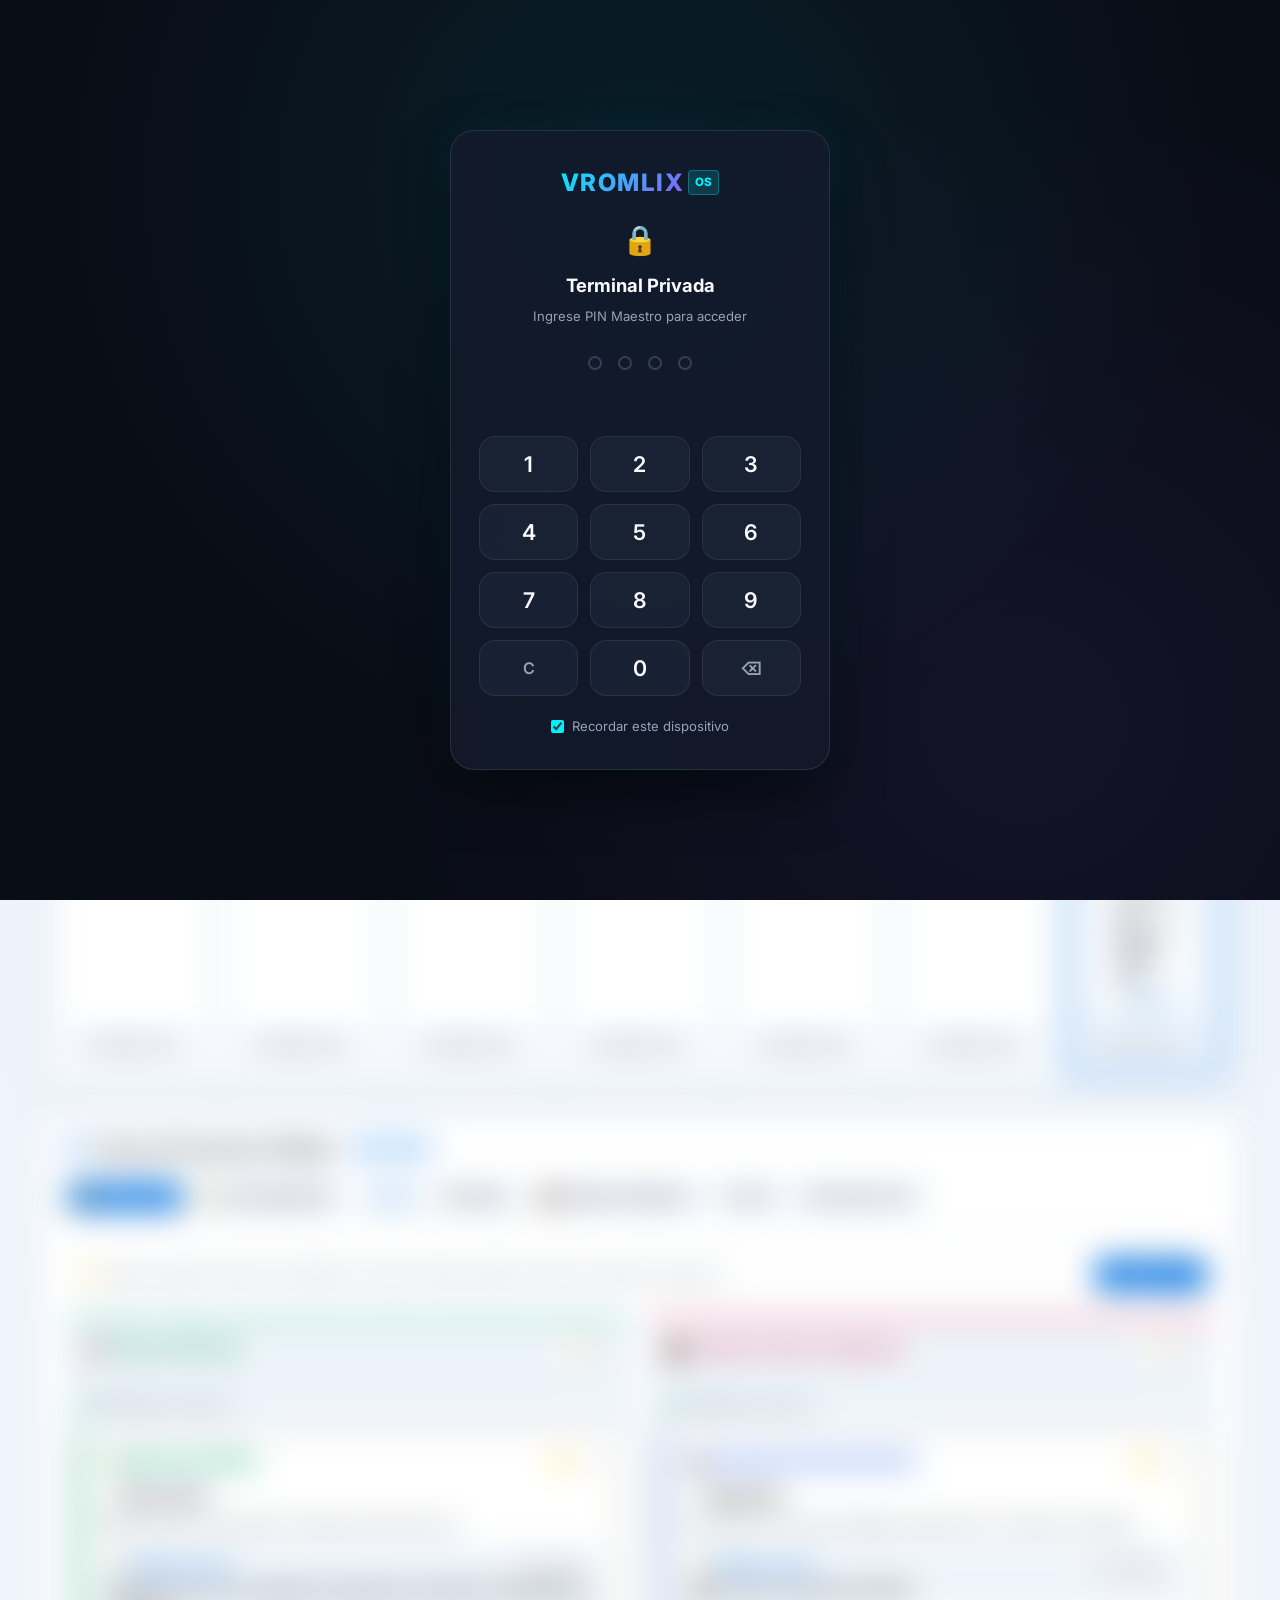
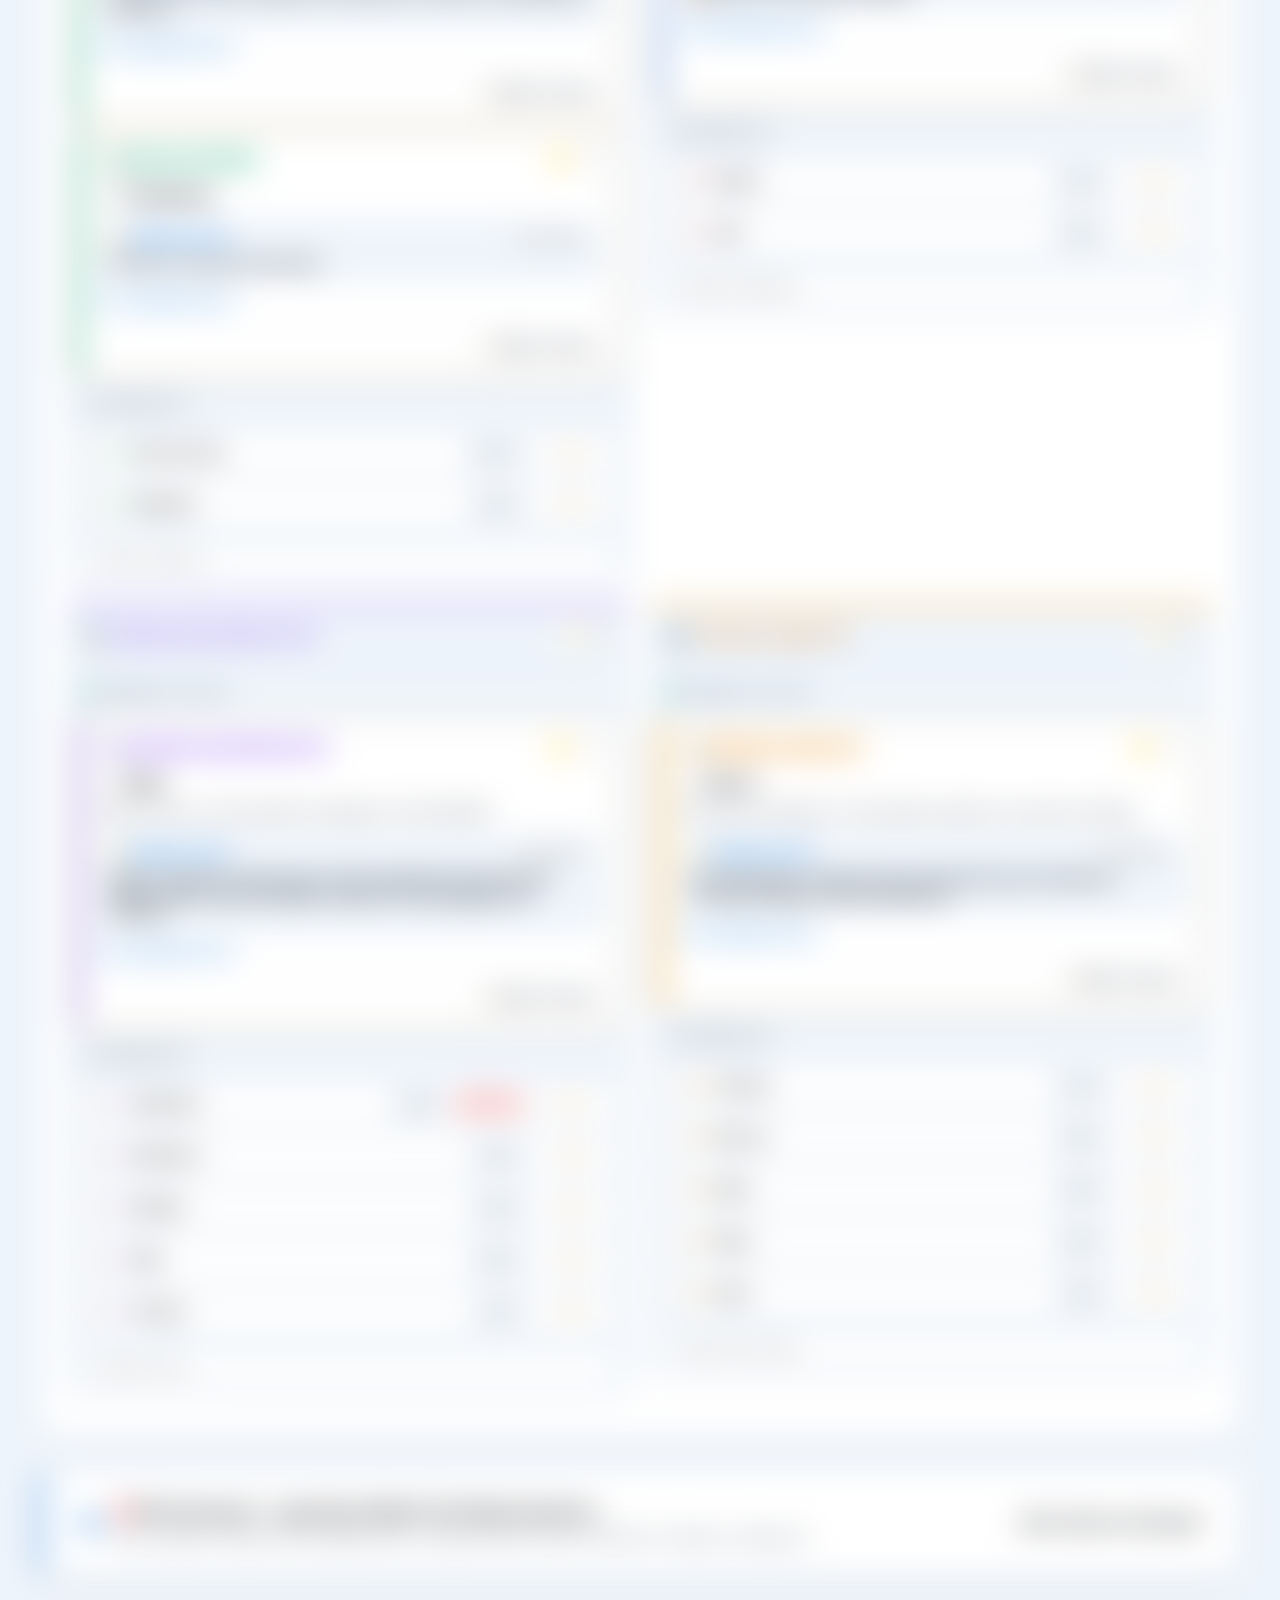
==== index.html @ eaca41d8 "Auto-sync PWA Update: 2026-11-17 21:21:07" ====
<!DOCTYPE html>
<html lang="es">
<head>
    <meta charset="UTF-8">
    <meta name="viewport" content="width=device-width, initial-scale=1.0">
    <meta name="theme-color" content="#00f0ff">
    <meta name="apple-mobile-web-app-capable" content="yes">
    <meta name="apple-mobile-web-app-status-bar-style" content="black-translucent">
    <title>VROMLIX | Dashboard Local</title>
    <link rel="manifest" href="manifest.json">
    <!-- Google Fonts -->
    <link rel="preconnect" href="https://fonts.googleapis.com">
    <link rel="preconnect" href="https://fonts.gstatic.com" crossorigin>
    <link href="https://fonts.googleapis.com/css2?family=Inter:wght@300;400;500;600;700&family=Outfit:wght@300;400;500;600;700&family=Roboto:wght@300;400;500;700&display=swap" rel="stylesheet">
    <link rel="stylesheet" href="style.css?v=20261117_2145">
</head>
<body>
    <div class="dashboard-container">
        <!-- HEADER -->
        <header class="dashboard-header">
            <div class="header-logo">
                <span class="logo-accent">VROMLIX</span>
                <span class="logo-sub">OS</span>
            </div>
            <div class="header-datetime">
                <!-- RELOJ BINARIO ALINEADO (6 bits por fila) -->
                <div class="binary-clock-wrapper" title="Reloj Binario (Hora Puebla / CDMX)">
                    <div class="binary-row" id="binary-hours">
                        <span class="row-label">H</span>
                        <div class="bit" data-col="1" data-val="32"></div>
                        <div class="bit" data-col="2" data-val="16"></div>
                        <div class="bit" data-col="3" data-val="8"></div>
                        <div class="bit" data-col="4" data-val="4"></div>
                        <div class="bit" data-col="5" data-val="2"></div>
                        <div class="bit" data-col="6" data-val="1"></div>
                    </div>
                    <div class="binary-row" id="binary-minutes">
                        <span class="row-label">M</span>
                        <div class="bit" data-col="1" data-val="32"></div>
                        <div class="bit" data-col="2" data-val="16"></div>
                        <div class="bit" data-col="3" data-val="8"></div>
                        <div class="bit" data-col="4" data-val="4"></div>
                        <div class="bit" data-col="5" data-val="2"></div>
                        <div class="bit" data-col="6" data-val="1"></div>
                    </div>
                    <div class="binary-row" id="binary-seconds">
                        <span class="row-label">S</span>
                        <div class="bit" data-col="1" data-val="32"></div>
                        <div class="bit" data-col="2" data-val="16"></div>
                        <div class="bit" data-col="3" data-val="8"></div>
                        <div class="bit" data-col="4" data-val="4"></div>
                        <div class="bit" data-col="5" data-val="2"></div>
                        <div class="bit" data-col="6" data-val="1"></div>
                    </div>
                </div>
                <div class="header-status-line">
                    <span id="current-date">Loading date...</span>
                    <span id="weather-badge" class="weather-badge" title="Puebla de Zaragoza (Col. Universidades)">
                        <span id="weather-temp">--°C</span>
                        <span id="weather-humidity">💧 --%</span>
                        <span id="weather-rain" class="rain-safe">☔ --%</span>
                    </span>
                    <span id="sync-status-indicator" class="sync-indicator" title="Estado de sincronización">🟢 Sync</span>
                    <a href="/vromlix-dashboard.apk" download="vromlix-dashboard.apk" id="apk-download-btn" class="apk-download-badge" title="Descargar APK para Android">📱 APK</a>
                    <button class="btn-lock-terminal" id="btn-lock-terminal" title="Bloquear Terminal" onclick="window.vromlixLockTerminal()">🔒</button>
                </div>
            </div>
        </header>

        <!-- MAIN NAVIGATION BAR (PÁGINAS / 4 MACRO-ÁREAS MAESTRAS) -->
        <nav class="main-nav-bar">
            <!-- ÁREA 1: ⚡ NÚCLEO -->
            <div class="nav-macro-cluster">
                <span class="nav-cluster-label">⚡ Núcleo</span>
                <div class="nav-cluster-buttons">
                    <button class="nav-tab-btn active" data-view="view-principal" title="Main - Pizarrón Semanal, Proyectos y Pitch">
                        <svg viewBox="0 0 24 24" fill="none" stroke="currentColor" stroke-width="2"><path d="M3 9l9-7 9 7v11a2 2 0 0 1-2 2H5a2 2 0 0 1-2-2z"/><polyline points="9 22 9 12 15 12 15 22"/></svg>
                        <span>Main</span>
                    </button>
                    <button class="nav-tab-btn" data-view="view-tiempo" title="Control de Tiempo, Pomodoro y Sueño">
                        <svg viewBox="0 0 24 24" fill="none" stroke="currentColor" stroke-width="2"><circle cx="12" cy="12" r="10"/><polyline points="12 6 12 12 16 14"/></svg>
                        <span>Tiempo</span>
                        <span id="tiempo-phase-dot" class="tiempo-dot-indicator"></span>
                    </button>
                    <button class="nav-tab-btn" data-view="view-comunicacion" title="WhatsApp Monitor, Llamadas Linux y Grabaciones del Celular">
                        <svg viewBox="0 0 24 24" fill="none" stroke="currentColor" stroke-width="2"><path d="M21 11.5a8.38 8.38 0 0 1-.9 3.8 8.5 8.5 0 0 1-7.6 4.7 8.38 8.38 0 0 1-3.8-.9L3 21l1.9-5.7a8.38 8.38 0 0 1-.9-3.8 8.5 8.5 0 0 1 4.7-7.6 8.38 8.38 0 0 1 3.8-.9h.5a8.48 8.48 0 0 1 8 8v.5z"/></svg>
                        <span>WhatsApp</span>
                    </button>
                </div>
            </div>

            <!-- ÁREA 2: 📚 FE & ESTUDIO -->
            <div class="nav-macro-cluster">
                <span class="nav-cluster-label">📚 Fe & Estudio</span>
                <div class="nav-cluster-buttons">
                    <button class="nav-tab-btn" data-view="view-iglesia" title="Clases, Oraciones, Libro de Mormón y Conferencia General">
                        <svg viewBox="0 0 24 24" fill="none" stroke="currentColor" stroke-width="2"><path d="M4 19.5A2.5 2.5 0 0 1 6.5 17H20M4 19.5A2.5 2.5 0 0 0 6.5 22H20M4 19.5v-15A2.5 2.5 0 0 1 6.5 2H20v20H6.5a2.5 2.5 0 0 1-2.5-2.5z"/></svg>
                        <span>Iglesia</span>
                    </button>
                    <button class="nav-tab-btn" data-view="view-traductor" title="Oratoria Hamlet, Traductor y Notas de Viernes">
                        <svg viewBox="0 0 24 24" fill="none" stroke="currentColor" stroke-width="2"><circle cx="12" cy="12" r="10"/><line x1="2" y1="12" x2="22" y2="12"/><path d="M12 2a15.3 15.3 0 0 1 4 10 15.3 15.3 0 0 1-4 10 15.3 15.3 0 0 1 4-10z"/></svg>
                        <span>Inglés</span>
                    </button>
                    <button class="nav-tab-btn" data-view="view-psicologia" title="Bitácora de Terapia y Psicología (BUAP / IMSS Bienestar)">
                        <svg viewBox="0 0 24 24" fill="none" stroke="currentColor" stroke-width="2"><path d="M12 2a7 7 0 0 1 7 7c0 2.38-1.19 4.47-3 5.74V17a2 2 0 0 1-2 2h-4a2 2 0 0 1-2-2v-2.26C6.19 13.47 5 11.38 5 9a7 7 0 0 1 7-7z"/><line x1="9" y1="22" x2="15" y2="22"/></svg>
                        <span>Psicología</span>
                    </button>
                </div>
            </div>

            <!-- ÁREA 3: 🎬 MEDIA -->
            <div class="nav-macro-cluster">
                <span class="nav-cluster-label">🎬 Media</span>
                <div class="nav-cluster-buttons">
                    <button class="nav-tab-btn" data-view="view-multimedia" title="Catálogo SQLite Películas y Series">
                        <svg viewBox="0 0 24 24" fill="none" stroke="currentColor" stroke-width="2"><rect x="2" y="2" width="20" height="20" rx="2.18" ry="2.18"/><line x1="7" y1="2" x2="7" y2="22"/><line x1="17" y1="2" x2="17" y2="22"/><line x1="2" y1="12" x2="22" y2="12"/><line x1="2" y1="7" x2="7" y2="7"/><line x1="2" y1="17" x2="7" y2="17"/><line x1="17" y1="17" x2="22" y2="17"/><line x1="17" y1="7" x2="22" y2="7"/></svg>
                        <span>Películas</span>
                    </button>
                    <button class="nav-tab-btn" data-view="view-youtube" title="Resúmenes Diarios de Canales">
                        <svg viewBox="0 0 24 24" fill="none" stroke="currentColor" stroke-width="2"><path d="M22.54 6.42a2.78 2.78 0 0 0-1.94-2C18.88 4 12 4 12 4s-6.88 0-8.6.46a2.78 2.78 0 0 0-1.94 2A29 29 0 0 0 1 11.75a29 29 0 0 0 .46 5.33A2.78 2.78 0 0 0 3.4 19c1.72.46 8.6.46 8.6.46s6.88 0 8.6-.46a2.78 2.78 0 0 0 1.94-2 29 29 0 0 0 .46-5.25 29 29 0 0 0-.46-5.33z"/><polygon points="9.75 15.02 15.5 11.75 9.75 8.48 9.75 15.02"/></svg>
                        <span>YouTube</span>
                        <span id="nav-yt-badge" class="nav-badge-pill" style="display: none;">0</span>
                    </button>
                </div>
            </div>

            <!-- ÁREA 4: 🛠️ SISTEMA & AGENTE -->
            <div class="nav-macro-cluster">
                <span class="nav-cluster-label">🛠️ Sistema & Ops</span>
                <div class="nav-cluster-buttons">
                    <button class="nav-tab-btn" data-view="view-herramientas" title="Buscador de Chats Antigravity y Prompts (Archivo)">
                        <svg viewBox="0 0 24 24" fill="none" stroke="currentColor" stroke-width="2"><path d="M14.7 6.3a1 1 0 0 0 0 1.4l1.6 1.6a1 1 0 0 0 1.4 0l3.77-3.77a6 6 0 0 1-7.94 7.94l-6.91 6.91a2.12 2.12 0 0 1-3-3l6.91-6.91a6 6 0 0 1 7.94-7.94l-3.76 3.76z"/></svg>
                        <span>Herramientas</span>
                    </button>
                    <button class="nav-tab-btn" data-view="view-agente-ops" title="Operaciones Autónomas y Watermarks">
                        <svg viewBox="0 0 24 24" fill="none" stroke="currentColor" stroke-width="2"><path d="M12 2a2 2 0 0 1 2 2v2a2 2 0 0 1-2 2 2 2 0 0 1-2-2V4a2 2 0 0 1 2-2zM4.93 10.93a2 2 0 0 1 2.83 0l1.41 1.41a2 2 0 0 1-2.83 2.83l-1.41-1.41a2 2 0 0 1 0-2.83zm14.14 0a2 2 0 0 1 0 2.83l-1.41 1.41a2 2 0 0 1-2.83-2.83l1.41-1.41a2 2 0 0 1 2.83 0zM12 14a4 4 0 1 0 0-8 4 4 0 0 0 0 8zm-8 6a8 8 0 0 1 16 0H4z"/></svg>
                        <span>Agente</span>
                        <span id="nav-agente-badge" class="nav-badge-pill" style="display: none; background: rgba(239, 68, 68, 0.18); color: #ef4444; border-color: rgba(239, 68, 68, 0.35);">0</span>
                    </button>
                </div>
            </div>
        </nav>

        <!-- MAIN LAYOUT VVIEWS -->
        <main class="dashboard-main-flow">
            
            <!-- VISTA 1: PRINCIPAL -->
            <div id="view-principal" class="dashboard-view active">
                <!-- BANNER DE ATENCIÓN REQUERIDA (SOLO VISIBLE ANTE FALLOS O ACCIONES PENDIENTES) -->
                <div id="dashboard-attention-banner" class="dashboard-attention-banner" style="display: none;">
                    <div class="attention-banner-content">
                        <span class="attention-banner-icon">⚠️</span>
                        <div class="attention-banner-text">
                            <strong id="attention-banner-title">Atención Requerida</strong>
                            <span id="attention-banner-desc">Hay elementos del sistema que requieren tu revisión.</span>
                        </div>
                    </div>
                    <div class="attention-banner-actions">
                        <button class="btn-attention-action btn-attention-review" onclick="window.vromlixGoToAgenteOps()">🔍 Revisar en Agente</button>
                        <button class="btn-attention-action btn-attention-dismiss" onclick="window.vromlixDismissAttentionBanner()" title="Ocultar aviso">✕</button>
                    </div>
                </div>

                <!-- PLANIFICADOR SEMANAL -->
                <section class="weekly-section-full">
                    <div class="section-card weekly-planner-card">
                        <div class="card-header weekly-header-row">
                            <div class="header-title-group">
                                <svg class="header-icon" viewBox="0 0 24 24" fill="none" stroke="currentColor" stroke-width="2"><rect x="3" y="4" width="18" height="18" rx="2" ry="2"/><line x1="16" y1="2" x2="16" y2="6"/><line x1="8" y1="2" x2="8" y2="6"/><line x1="3" y1="10" x2="21" y2="10"/></svg>
                                <h2>Pizarrón Semanal</h2>
                                <span class="weekly-progress-pill" id="weekly-tasks-progress-pill">0/0 (0%)</span>
                            </div>
                            <div class="weekly-mobile-toggle" id="weekly-mobile-toggle">
                                <button class="btn-xs-toggle active" id="btn-week-all" onclick="window.setWeeklyMobileView('all')">Semana</button>
                                <button class="btn-xs-toggle" id="btn-week-today" onclick="window.setWeeklyMobileView('today')">Hoy</button>
                            </div>
                        </div>
                        <div class="card-content weekly-grid">
                            <div class="weekly-column" data-day="lunes">
                                <div class="column-title">Lunes</div>
                                <div class="weekly-task-list"></div>
                                <input type="text" class="weekly-input" placeholder="+ añadir tarea">
                            </div>
                            <div class="weekly-column" data-day="martes">
                                <div class="column-title">Martes</div>
                                <div class="weekly-task-list"></div>
                                <input type="text" class="weekly-input" placeholder="+ añadir tarea">
                            </div>
                            <div class="weekly-column" data-day="miercoles">
                                <div class="column-title">Miércoles</div>
                                <div class="weekly-task-list"></div>
                                <input type="text" class="weekly-input" placeholder="+ añadir tarea">
                            </div>
                            <div class="weekly-column" data-day="jueves">
                                <div class="column-title">Jueves</div>
                                <div class="weekly-task-list"></div>
                                <input type="text" class="weekly-input" placeholder="+ añadir tarea">
                            </div>
                            <div class="weekly-column" data-day="viernes">
                                <div class="column-title">Viernes</div>
                                <div class="weekly-task-list"></div>
                                <input type="text" class="weekly-input" placeholder="+ añadir tarea">
                            </div>
                            <div class="weekly-column" data-day="sabado">
                                <div class="column-title">Sábado</div>
                                <div class="weekly-task-list"></div>
                                <input type="text" class="weekly-input" placeholder="+ añadir tarea">
                            </div>
                            <div class="weekly-column" data-day="domingo">
                                <div class="column-title">Domingo</div>
                                <div class="weekly-task-list"></div>
                                <input type="text" class="weekly-input" placeholder="+ añadir tarea">
                            </div>
                        </div>
                    </div>
                </section>

                <!-- PROYECTOS, METAS & PENDIENTES GENERALES -->
                <section class="antigravity-section-full">
                    <div class="section-card antigravity-planner-card">
                        <div class="card-header projects-header-row">
                            <div class="header-title-group">
                                <svg class="header-icon" viewBox="0 0 24 24" fill="none" stroke="currentColor" stroke-width="2"><path d="M12 2L2 7l10 5 10-5-10-5zM2 17l10 5 10-5M2 12l10 5 10-5"/></svg>
                                <div class="projects-title-box">
                                    <h2>Deck de Proyectos & Metas</h2>
                                    <span class="projects-count-pill" id="projects-total-counter">13 proyectos</span>
                                </div>
                            </div>
                            
                            <!-- SCOPE TABS & CATEGORY FILTERS -->
                            <div class="projects-toolbar">
                                <div class="projects-scope-group">
                                    <button class="proj-scope-btn active" id="btn-proj-scope-all" onclick="window.setProjectScope('all')">
                                        📂 Todos (<span id="count-proj-all">13</span>)
                                    </button>
                                    <button class="proj-scope-btn" id="btn-proj-scope-focus" onclick="window.setProjectScope('focus')">
                                        ⭐ Foco Semanal (<span id="count-proj-focus">3</span>)
                                    </button>
                                </div>

                                <div class="projects-category-group" id="projects-category-pills">
                                    <button class="proj-cat-pill active" data-cat="all" onclick="window.setProjectCategory('all')">Todos</button>
                                    <button class="proj-cat-pill cat-biz" data-cat="negocios" onclick="window.setProjectCategory('negocios')">🚀 Marcas</button>
                                    <button class="proj-cat-pill cat-career" data-cat="carrera" onclick="window.setProjectCategory('carrera')">💼 Software & Negocios</button>
                                    <button class="proj-cat-pill cat-tech" data-cat="tech" onclick="window.setProjectCategory('tech')">🛠️ Tech</button>
                                    <button class="proj-cat-pill cat-faith" data-cat="fe" onclick="window.setProjectCategory('fe')">🏛️ Personas & Fe</button>
                                </div>
                            </div>
                        </div>

                        <div class="card-content">
                            <!-- QUICK CAPTURE INTELIGENTE (VOZ + TEXTO) -->
                            <div class="quick-capture-container" id="quick-capture-container">
                                <div class="quick-capture-bar">
                                    <input type="text" id="quick-capture-input" class="quick-capture-input" placeholder="💡 Captura rápida: Escribe un pendiente o meta (ej: Pedir pomada a Doña Isa, Revisar vacantes)..." autocomplete="off">
                                    <button type="button" class="quick-send-btn" id="btn-quick-send" title="Guardar pendiente o meta (Enter)">
                                        <span>Capturar</span>
                                        <kbd>↵</kbd>
                                    </button>
                                </div>
                            </div>

                            <!-- BENTO GRID DE PROYECTOS -->
                            <div class="projects-bento-grid" id="projects-bento-grid">
                                <!-- Tarjetas Bento inyectadas dinámicamente -->
                            </div>


                            <!-- Contenedor weekly-column oculto para compatibilidad interna de selectores -->
                            <div class="weekly-column antigravity-column" data-day="antigravity" style="display: none;">
                                <div class="weekly-task-list"></div>
                            </div>
                        </div>
                    </div>
                </section>
                <!-- CAJÓN EJECUTIVO DE PITCH COMERCIAL (COLAPSABLE CON CHEAT SHEET 60s) -->
                <section class="pitch-main-drawer-section">
                    <details class="main-pitch-drawer" id="main-pitch-drawer">
                        <summary class="main-pitch-summary">
                            <div class="main-pitch-summary-left">
                                <svg class="header-icon" viewBox="0 0 24 24" fill="none" stroke="currentColor" stroke-width="2"><circle cx="12" cy="12" r="10"/><circle cx="12" cy="12" r="6"/><circle cx="12" cy="12" r="2"/></svg>
                                <div>
                                    <div class="main-pitch-summary-title">🎯 Pitch Comercial — Jorge Mares (Web IA & Cotizador Sprinters)</div>
                                    <div class="main-pitch-summary-sub">Acceso rápido en llamada: Puntos Rápidos (60s) + Paquetes ($14.5k / $24.5k / $34.5k) + Cotizador + Objeciones</div>
                                </div>
                            </div>
                            <div class="main-pitch-summary-right">
                                <span class="summary-badge">Abrir Guión & Cotizador</span>
                            </div>
                        </summary>
                        <div class="main-pitch-body">
                            <!-- PUNTOS RÁPIDOS DE 60 SEGUNDOS (PARA PLATICAR SIN BUSCAR) -->
                            <div class="pitch-cheatsheet-card">
                                <div class="pitch-cheatsheet-header">
                                    <h3>⚡ Puntos Rápidos para la Reunión (Cheat Sheet 60s)</h3>
                                    <span class="conf-badge-pill">Cierre Viernes • Esquema 50 / 25 / 25</span>
                                </div>
                                <div class="pitch-cheatsheet-grid">
                                    <div class="pitch-cheat-pill-card is-highlight">
                                        <span class="pitch-cheat-label">1. Meta & Gancho de Cierre</span>
                                        <div class="pitch-cheat-text">Vender <b>Elite + IA ($34,500 MXN)</b> (vs $45k–$85k en Polanco/Santa Fe). Palanca: <b>Panel de Flota GRATIS ($8k ahorro)</b> si cerramos esta semana + prototipo navegable en <b>5 días hábiles</b>.</div>
                                    </div>
                                    <div class="pitch-cheat-pill-card">
                                        <span class="pitch-cheat-label">2. Autoridad Técnica (Por qué vale)</span>
                                        <div class="pitch-cheat-text">Código a medida en <b>CSS Vanilla + Serverless (&lt;0.8s carga, Google Core Web Vitals)</b>. Nada de plantillas pesadas WordPress/Wix. Gemini IA responde en 2s a las 2 AM y manda el lead listo a WhatsApp.</div>
                                    </div>
                                    <div class="pitch-cheat-pill-card">
                                        <span class="pitch-cheat-label">3. Los 3 Paquetes (Escalera)</span>
                                        <div class="pitch-cheat-text"><b>Esencial $14.5k</b> (vitrina 7d) • <b>Pro $24.5k</b> (cotizador paramétrico 12-15d) • <b>Elite + IA $34.5k</b> (concierge Gemini 24/7 + WhatsApp handoff, 18-20d).</div>
                                    </div>
                                    <div class="pitch-cheat-pill-card">
                                        <span class="pitch-cheat-label">4. Despeje Rápido de Objeciones</span>
                                        <div class="pitch-cheat-text"><b>Ertiga:</b> duda familiar de Efraín (la web es 100% Sprinters 17-20 pax y Suburbans VIP). <b>PDF negro:</b> ya hay versión blanca imprimible. <b>SAT/OCR tickets:</b> Fase 2 recurrente ($1.5k-$2.5k/mes).</div>
                                    </div>
                                    <div class="pitch-cheat-pill-card">
                                        <span class="pitch-cheat-label">5. Qué Pedirle Hoy ("Basura entra, basura sale")</span>
                                        <div class="pitch-cheat-text">4 fotos limpias por unidad, capacidad pax/maletas, tarifas base (Querétaro, Acapulco, Puebla, Toluca, AICM/AIFA) y WhatsApp Business oficial.</div>
                                    </div>
                                </div>
                            </div>

                            <!-- DETALLE COMPLETO DEL PITCH (BUSCADOR, GUIONES COPIABLES, COTIZADOR Y FICHAS) -->
                            <details class="pitch-full-details-accordion" open>
                                <summary>📋 Guión Completo, Paquetes, Cotizador en Vivo y Respuestas a Objeciones (Secciones 0 a 8)</summary>
            <div class="pitch-container">

                <!-- HERO CARD PRINCIPAL -->
                <div class="pitch-hero-card">
                    <div class="card-header">
                        <div class="header-title-group">
                            <svg class="header-icon" viewBox="0 0 24 24" fill="none" stroke="currentColor" stroke-width="2">
                                <circle cx="12" cy="12" r="10"/><circle cx="12" cy="12" r="6"/><circle cx="12" cy="12" r="2"/>
                            </svg>
                            <div>
                                <h2>Cockpit de Pitch Comercial — Venta de Sitio Web con IA & Cotizador</h2>
                                <p class="subtitle-text">Guía Rápida para Llamadas y Negociación con Jorge Mares Hernández (Sprinters, Suburbans, Vans) • CDMX & Foráneos</p>
                            </div>
                        </div>
                    </div>

                    <!-- BARRA DE ESTADO / BRIEFING EJECUTIVO (ANTI-BANNER BLINDNESS) -->
                    <div class="pitch-status-bar">
                        <div class="pitch-briefing-item">
                            <span class="briefing-label">🎯 Cierre:</span>
                            <span class="briefing-val">Viernes (Segunda Reunión)</span>
                        </div>
                        <div class="pitch-briefing-item">
                            <span class="briefing-label">🚐 Flota Real:</span>
                            <span class="briefing-val">Sprinters (17-20 pax) & Suburbans (7 pax)</span>
                        </div>
                        <div class="pitch-briefing-item">
                            <span class="briefing-label">💡 Regla:</span>
                            <span class="briefing-val">"Basura entra, Basura sale"</span>
                        </div>
                        <div class="pitch-briefing-item">
                            <span class="briefing-label">🛡️ Valor:</span>
                            <span class="briefing-val">$45k - $85k CDMX</span>
                        </div>
                    </div>

                    <!-- BARRA DE FILTROS & BUSCADOR EN VIVO (HICK-HYMAN: 5 MACRO-CLUSTERS) -->
                    <div class="pitch-toolbar">
                        <div class="pitch-filter-chips">
                            <button class="pitch-filter-chip active" data-pitch-filter="all">Todos</button>
                            <button class="pitch-filter-chip" data-pitch-filter="estrategia,pasos,objeciones">🎙️ Speech & Estrategia</button>
                            <button class="pitch-filter-chip" data-pitch-filter="paquetes,tiempos,ia">📦 Paquetes & Cotizador</button>
                            <button class="pitch-filter-chip" data-pitch-filter="vehiculo,admin">🚐 Flota & Operación</button>
                            <button class="pitch-filter-chip" data-pitch-filter="sat,checklist">🧾 SAT & Checklist</button>
                        </div>
                        <div class="pitch-search-box">
                            <span class="search-icon">🔍</span>
                            <input type="text" id="pitch-search-input" placeholder="Buscar argumento o dato rápido...">
                        </div>
                    </div>
                </div>

                <!-- SECCIÓN 0: PITCH DE ENTRADA & ESCUDO DE AUTORIDAD TÉCNICA (VENDERSE CARO) -->
                <div class="section-card pitch-section-block pitch-searchable" data-section-type="estrategia">
                    <div class="card-header">
                        <div class="header-title-group">
                            <svg class="header-icon" viewBox="0 0 24 24" fill="none" stroke="currentColor" stroke-width="2"><path d="M12 2l3.09 6.26L22 9.27l-5 4.87 1.18 6.88L12 17.77l-6.18 3.25L7 14.14 2 9.27l6.91-1.01L12 2z"/></svg>
                            <div>
                                <h2>0. Discurso de Apertura & Autoridad Técnica</h2>
                                <p class="subtitle-text">Estructura verbal de alta autoridad para la llamada inicial con el cliente.</p>
                            </div>
                        </div>
                    </div>
                    <div class="card-content">
                        <div class="pitch-speech-box" style="border-left: 4px solid var(--accent-primary); margin-top: 0;">
                            <div class="pitch-speech-header">
                                <span class="pitch-speech-tag">🎙️ Guión de Entrada (Primeros 2 Minutos de la Conversación)</span>
                                <button class="pitch-copy-btn" onclick="copiarSpeechPitch('speech-intro-autoridad', this)">📋 Copiar</button>
                            </div>
                            <div class="pitch-speech-text" id="speech-intro-autoridad">
                                "Jorge, qué gusto saludarte. Mi primo Efraín me platicó de tu operación de transporte ejecutivo y del nivel de clientes que manejas. Mira, para empresas y turismo corporativo nosotros no hacemos páginas genéricas de plantilla tipo Wix o WordPress que se traban y tardan 6 segundos en cargar; nosotros desarrollamos código limpio a la medida en CSS Vanilla y arquitectura serverless en la nube, optimizada para los estándares de Google Core Web Vitals. Esto garantiza que tu página abra en menos de 1 segundo en el celular de un director de empresa aunque vaya en carretera con mala señal, y que el asistente de Inteligencia Artificial le cotice en 2 segundos a las 2 de la mañana. Por eso este tipo de desarrollo en agencias de Polanco o Santa Fe se cotiza arriba de $45,000 pesos."
                            </div>
                        </div>

                        <div class="pitch-authority-grid">
                            <div class="pitch-authority-card">
                                <span class="pitch-authority-icon">⚡</span>
                                <div class="pitch-authority-title">CSS Vanilla & Código a Medida (vs WordPress/Wix)</div>
                                <div class="pitch-authority-concept">
                                    <b>¿Qué significa en simple?</b> Las páginas de principiantes usan plantillas prediseñadas con 40 plugins que pesan muchísimo. El código a la medida (HTML5 + CSS Vanilla) es como un traje sastre: ligero, sin basura digital y ultra-rápido.
                                </div>
                                <div class="pitch-authority-killer">
                                    💡 <b>El dato letal para el cliente:</b> "Si una página tarda más de 2.5 segundos en abrir, el 53% de los clientes en CDMX se sale y le habla a tu competencia. Nuestro código carga en menos de 0.8 segundos."
                                </div>
                            </div>

                            <div class="pitch-authority-card">
                                <span class="pitch-authority-icon">🌐</span>
                                <div class="pitch-authority-title">Google Core Web Vitals & Arquitectura Serverless</div>
                                <div class="pitch-authority-concept">
                                    <b>¿Qué significa en simple?</b> Es la métrica oficial de Google que premia la estabilidad visual y la velocidad. 'Serverless' significa que la web no se cae ni se 'apaga' si de pronto entran 50 personas al mismo tiempo cotizando para un congreso.
                                </div>
                                <div class="pitch-authority-killer">
                                    💡 <b>El dato letal para el cliente:</b> "Google le da preferencia en los mapas y búsquedas a las empresas que cumplen con esta métrica. Tu negocio aparecerá antes que los sitios lentos."
                                </div>
                            </div>

                            <div class="pitch-authority-card">
                                <span class="pitch-authority-icon">🤖</span>
                                <div class="pitch-authority-title">IA Gemini de Baja Latencia (< 500ms)</div>
                                <div class="pitch-authority-concept">
                                    <b>¿Qué significa en simple?</b> Conexión directa con los modelos de Inteligencia Artificial de Google. No es un chatbot tonto de respuestas fijas, sino una IA que entiende texto libre y recomienda la van exacta según personas y maletas.
                                </div>
                                <div class="pitch-authority-killer">
                                    💡 <b>El dato letal para el cliente:</b> "No te vende una página de internet, te vende una recepcionista digital bilingüe que cierra prospectos mientras tú estás al volante o descansando."
                                </div>
                            </div>
                        </div>
                    </div>
                </div>

                <!-- SECCIÓN 0.5: ESTRATEGIA DE CONVERSACIÓN (LOS 4 PASOS DE LA REUNIÓN) -->
                <div class="section-card pitch-section-block pitch-searchable" data-section-type="pasos">
                    <div class="card-header">
                        <div class="header-title-group">
                            <svg class="header-icon" viewBox="0 0 24 24" fill="none" stroke="currentColor" stroke-width="2"><polyline points="9 11 12 14 22 4"/><path d="M21 12v7a2 2 0 0 1-2 2H5a2 2 0 0 1-2-2V5a2 2 0 0 1 2-2h11"/></svg>
                            <div>
                                <h2>0.5 Estrategia de Conversación: Los 4 Pasos Secuenciales de la Reunión</h2>
                                <p class="subtitle-text">La estructura psicológica probada para conducir la llamada sin titubear y cerrar con autoridad.</p>
                            </div>
                        </div>
                    </div>
                    <div class="card-content">
                        <div class="pitch-steps-grid">
                            <div class="pitch-step-box">
                                <span class="pitch-step-badge">Paso 1 • Min 0 a 2</span>
                                <div class="pitch-step-title">Empatía & Despeje Ertiga</div>
                                <div class="pitch-step-desc">
                                    Saludar con calidez, reconocer su flota ejecutiva y aclarar de inmediato: <i>"Esa camioneta chica fue una consulta familiar de Efraín; tu web es 100% Sprinters y vans ejecutivas."</i>
                                </div>
                            </div>

                            <div class="pitch-step-box">
                                <span class="pitch-step-badge">Paso 2 • Min 2 a 5</span>
                                <div class="pitch-step-title">Escudo de Autoridad Técnica</div>
                                <div class="pitch-step-desc">
                                    Venderte caro: explicar que desarrollas código limpio a medida (HTML/CSS) con IA de alta velocidad y no plantillas pesadas de WordPress que ahuyentan clientes.
                                </div>
                            </div>

                            <div class="pitch-step-box">
                                <span class="pitch-step-badge">Paso 3 • Min 5 a 10</span>
                                <div class="pitch-step-title">Presentación de 3 Paquetes</div>
                                <div class="pitch-step-desc">
                                    Desglosar Esencial ($14.5k), Pro ($24.5k) y Elite ($34.5k). Resaltar que el Elite con IA le ahorra 3 horas diarias y cotiza en automático a cualquier hora.
                                </div>
                            </div>

                            <div class="pitch-step-box" style="border-color: var(--accent-success); background: var(--accent-success-bg);">
                                <span class="pitch-step-badge" style="background: var(--accent-success); color: #fff;">Paso 4 • Min 10 a 12</span>
                                <div class="pitch-step-title" style="color: var(--accent-success);">Cierre con Doble Ganancia</div>
                                <div class="pitch-step-desc">
                                    Lanzar la palanca: <i>"Si cerramos el Elite esta semana, te regalo el Panel de Flota ($8,000 gratis) y te entrego tu prototipo navegable en 5 días bajo esquema 50/25/25."</i>
                                </div>
                            </div>
                        </div>
                    </div>
                </div>

                <!-- SECCIÓN 1: MATRIZ DE PAQUETES Y PRECIOS -->
                <div class="section-card pitch-section-block pitch-searchable" data-section-type="paquetes">
                    <div class="card-header">
                        <div class="header-title-group">
                            <svg class="header-icon" viewBox="0 0 24 24" fill="none" stroke="currentColor" stroke-width="2"><path d="M20 7l-8-4-8 4m16 0l-8 4m8-4v10l-8 4m0-10L4 7m8 4v10M4 7v10l8 4"/></svg>
                            <div>
                                <h2>1. Matriz Comparativa de Paquetes</h2>
                                <p class="subtitle-text">Diferencias claras, tiempos de entrega y alcance de cada nivel.</p>
                            </div>
                        </div>
                    </div>
                    <div class="card-content">
                        <div class="pitch-pkg-grid">

                            <!-- PAQUETE 1: ESENCIAL -->
                            <div class="pitch-pkg-card pitch-searchable">
                                <div class="pitch-pkg-header">
                                    <span class="pitch-pkg-badge badge-esencial">Fachada & Vitrina</span>
                                    <h3 class="pitch-pkg-title">Esencial</h3>
                                    <div class="pitch-pkg-subtitle">Presencia Corporativa Limpia</div>
                                </div>
                                <div class="pitch-pkg-pricing">
                                    <div class="pitch-price-val">$14,500 <span style="font-size: 0.9rem; font-weight: 500;">MXN</span></div>
                                    <div class="pitch-price-sub">Entrega: 5 a 7 días hábiles</div>
                                </div>
                                <div class="pitch-pkg-verdict">
                                    "La tarjeta de presentación digital para que el cliente corporativo vea seriedad y no dude de contratar."
                                </div>
                                <ul class="pitch-feature-list">
                                    <li>✅ <b>Catálogo fotográfico HD:</b> Galería de su flota real (Sprinter, Suburban, Hiace) con fotos limpias.</li>
                                    <li>✅ <b>Fichas técnicas simples:</b> Capacidad real de pasajeros, maletas y amenidades (WiFi, A/C, pantallas).</li>
                                    <li>✅ <b>Botón directo a WhatsApp:</b> Enlace flotante para que el cliente pregunte en un clic.</li>
                                    <li>✅ <b>Formulario de cotización básico:</b> Solicitud tradicional por correo o WhatsApp.</li>
                                    <li>✅ <b>Carga ultra-rápida:</b> Optimizado para celulares en menos de 1 segundo.</li>
                                    <li>✅ <b>1 mes de garantía:</b> Soporte técnico y cambios menores incluidos.</li>
                                </ul>
                                <ul class="pitch-cons-list">
                                    <li>❌ Sin cotizador automático de precios</li>
                                    <li>❌ Sin Inteligencia Artificial</li>
                                    <li>❌ Sin panel de control interno</li>
                                </ul>
                                <div class="pitch-speech-box">
                                    <div class="pitch-speech-header">
                                        <span class="pitch-speech-tag">📞 Speech Telefónico Rápido</span>
                                        <button class="pitch-copy-btn" onclick="copiarSpeechPitch('speech-pkg-esencial', this)">📋 Copiar</button>
                                    </div>
                                    <div class="pitch-speech-text" id="speech-pkg-esencial">
                                        "Jorge, el paquete Esencial es tu vitrina digital de lujo. Cuando una empresa o un cliente te pida fotos, le mandas un link corporativo que carga al segundo, con tus camionetas en alta definición, capacidades y botón directo a tu WhatsApp. Es ideal para tener presencia seria y no perder llamadas."
                                    </div>
                                </div>
                            </div>

                            <!-- PAQUETE 2: PRO -->
                            <div class="pitch-pkg-card pitch-searchable">
                                <div class="pitch-pkg-header">
                                    <span class="pitch-pkg-badge badge-pro">Más Vendido • Automatización</span>
                                    <h3 class="pitch-pkg-title">Pro</h3>
                                    <div class="pitch-pkg-subtitle">Cotizador Paramétrico & Catálogo</div>
                                </div>
                                <div class="pitch-pkg-pricing">
                                    <div class="pitch-price-val">$24,500 <span style="font-size: 0.9rem; font-weight: 500;">MXN</span></div>
                                    <div class="pitch-price-sub">Entrega: 10 a 12 días hábiles</div>
                                </div>
                                <div class="pitch-pkg-verdict">
                                    "El cotizador que hace las preguntas por Jorge y le entrega el cliente con todos los datos listos en WhatsApp."
                                </div>
                                <ul class="pitch-feature-list">
                                    <li>✅ <b>Todo lo del Paquete Esencial.</b></li>
                                    <li>✅ <b>Cotizador interactivo en vivo:</b> El cliente elige origen, destino, fechas, número de pasajeros y tipo de van.</li>
                                    <li>✅ <b>Cálculo de presupuesto estimado:</b> Tabulado con las reglas de kilometraje o destinos fijos de Jorge.</li>
                                    <li>✅ <b>Ficha precargada a WhatsApp:</b> Con 1 clic, Jorge recibe en su WhatsApp: <i>'Quiero cotizar Sprinter para 16 personas, CDMX-Acapulco, 15 al 17 Nov'</i>.</li>
                                    <li>✅ <b>SEO Local en Google:</b> Optimizado para búsquedas como <i>'Renta de Sprinters en CDMX'</i> o <i>'Transporte ejecutivo eventos'</i>.</li>
                                </ul>
                                <ul class="pitch-cons-list">
                                    <li>❌ Sin IA conversacional abierta (usa listas y reglas fijas)</li>
                                    <li>❌ Sin gestión de choferes o inventario</li>
                                </ul>
                                <div class="pitch-speech-box">
                                    <div class="pitch-speech-header">
                                        <span class="pitch-speech-tag">📞 Speech Telefónico Rápido</span>
                                        <button class="pitch-copy-btn" onclick="copiarSpeechPitch('speech-pkg-pro', this)">📋 Copiar</button>
                                    </div>
                                    <div class="pitch-speech-text" id="speech-pkg-pro">
                                        "El paquete Pro te ahorra entre 2 y 3 horas diarias en el teléfono. En lugar de estar preguntando cuántas personas son, a dónde van y en qué fechas, la misma página les calcula el presupuesto base y te manda a tu WhatsApp el mensaje con todos los datos masticados para que tú solo confirmes disponibilidad y pidas el anticipo."
                                    </div>
                                </div>
                            </div>

                            <!-- PAQUETE 3: ELITE + IA CONCIERGE -->
                            <div class="pitch-pkg-card highlight pitch-searchable">
                                <div class="pitch-ribbon">Recomendado</div>
                                <div class="pitch-pkg-header">
                                    <span class="pitch-pkg-badge badge-elite">Nivel Mexitours • Ventas 24/7</span>
                                    <h3 class="pitch-pkg-title">Elite + IA Concierge</h3>
                                    <div class="pitch-pkg-subtitle">Agente Comercial Autónomo</div>
                                </div>
                                <div class="pitch-pkg-pricing">
                                    <div class="pitch-price-val" style="color: var(--accent-primary);">$34,500 <span style="font-size: 0.9rem; font-weight: 500;">MXN</span></div>
                                    <div class="pitch-price-sub">Entrega: 15 a 18 días hábiles</div>
                                </div>
                                <div class="pitch-pkg-verdict">
                                    "Un vendedor de IA atendiendo las 24 horas, cotizando en el segundo cero y transfiriendo al cliente cerrado a WhatsApp."
                                </div>
                                <ul class="pitch-feature-list">
                                    <li>✅ <b>Todo lo del Paquete Pro.</b></li>
                                    <li>✅ <b>Asistente Virtual con IA (Gemini):</b> Atiende a cualquier hora (incluso 2 AM). Entiende texto libre, responde sobre amenidades, equipaje y recomienda la unidad ideal.</li>
                                    <li>✅ <b>Cotizador Inteligente en Lenguaje Natural:</b> Si el cliente escribe: <i>'Somos 14 y llevamos 8 maletas grandes a Querétaro'</i>, la IA le dice exactamente qué Sprinter le queda y cuánto cuesta.</li>
                                    <li>✅ <b>Handoff Automático a WhatsApp:</b> Si piden una ruta especial con paradas intermedias, la IA empaqueta el itinerario y le dice al cliente: <i>'Te acabo de transferir con Jorge a WhatsApp con tus datos listos'</i>.</li>
                                    <li>✅ <b>Experiencia VIP Concierge:</b> Diseño y nivel idéntico o superior a Mexitours.</li>
                                </ul>
                                <ul class="pitch-cons-list" style="color: var(--accent-success); border-top-color: var(--accent-success);">
                                    <li>⭐ Máxima tasa de conversión y diferenciación frente a la competencia</li>
                                </ul>
                                <div class="pitch-speech-box">
                                    <div class="pitch-speech-header">
                                        <span class="pitch-speech-tag">📞 Speech Telefónico Rápido</span>
                                        <button class="pitch-copy-btn" onclick="copiarSpeechPitch('speech-pkg-elite', this)">📋 Copiar</button>
                                    </div>
                                    <div class="pitch-speech-text" id="speech-pkg-elite">
                                        "Jorge, el paquete Elite es tener a un vendedor estrella trabajando para ti las 24 horas del día, 365 días al año. Si un cliente corporativo te busca a las 11 de la noche mientras manejas o descansas, la IA lo atiende al instante, le explica qué camioneta necesita según sus maletas y personas, le da el estimado y te lo transfiere calificado a tu WhatsApp para que no se te vaya con otra empresa."
                                    </div>
                                </div>
                            </div>

                        </div>
                    </div>
                </div>

                <!-- SECCIÓN 1.5: CRONOGRAMA DE ENTREGAS & EL PROTOTIPO EN 5 DÍAS -->
                <div class="section-card pitch-section-block pitch-searchable" data-section-type="tiempos">
                    <div class="card-header">
                        <div class="header-title-group">
                            <svg class="header-icon" viewBox="0 0 24 24" fill="none" stroke="currentColor" stroke-width="2"><circle cx="12" cy="12" r="10"/><polyline points="12 6 12 12 16 14"/></svg>
                            <div>
                                <h2>1.5 Cronograma de Entregas & El Prototipo en 5 Días (¿Cómo Funcionan los Tiempos?)</h2>
                                <p class="subtitle-text">Por qué el prototipo en 5 días está DENTRO del plazo total y cómo elimina el riesgo para el cliente.</p>
                            </div>
                        </div>
                    </div>
                    <div class="card-content">
                        <div class="pitch-concept-callout">
                            <b>💡 Aclaración Vital sobre los Tiempos:</b> Los 5 días del prototipo <b>NO se suman</b> al tiempo de entrega; son los <b>primeros 5 días</b> del proyecto. Esto significa que Jorge no pasa 3 semanas a ciegas esperando: al quinto día hábil ya tiene un link en su celular donde puede navegar su página, ver sus fotos y probar los botones.
                        </div>

                        <div class="pitch-tiempos-table-wrapper">
                            <table class="pitch-tiempos-table">
                                <thead>
                                    <tr>
                                        <th>Hito / Fase del Proyecto</th>
                                        <th>Paquete Esencial ($14.5k)</th>
                                        <th>Paquete Pro ($24.5k)</th>
                                        <th>Paquete Elite + IA ($34.5k)</th>
                                        <th>Pago Asociado</th>
                                    </tr>
                                </thead>
                                <tbody>
                                    <tr>
                                        <td><b>1. Inicio & Carga de Fotos / Flota</b></td>
                                        <td>Día 1 a 2</td>
                                        <td>Día 1 a 2</td>
                                        <td>Día 1 a 2</td>
                                        <td><b>50% Anticipo</b> al firmar</td>
                                    </tr>
                                    <tr>
                                        <td><b>2. Entrega de Prototipo Funcional</b></td>
                                        <td><b>Día 5 hábil</b> (Demo privado)</td>
                                        <td><b>Día 5 hábil</b> (Demo privado)</td>
                                        <td><b>Día 5 hábil</b> (Demo privado)</td>
                                        <td><b>25%</b> contra aprobación de diseño</td>
                                    </tr>
                                    <tr>
                                        <td><b>3. Calibración Técnica & Algoritmos</b></td>
                                        <td>Revisión de textos y dominio</td>
                                        <td>Programación de cotizador y rutas</td>
                                        <td>Entrenamiento de la IA y Handoff</td>
                                        <td>En proceso de afinación</td>
                                    </tr>
                                    <tr>
                                        <td><b>4. Entrega Final & Lanzamiento Web</b></td>
                                        <td><span class="pitch-pill pitch-pill-primary">7 días hábiles totales</span></td>
                                        <td><span class="pitch-pill pitch-pill-warning">12 a 15 días hábiles totales</span></td>
                                        <td><span class="pitch-pill pitch-pill-purple">18 a 20 días hábiles totales</span></td>
                                        <td><b>25% Final</b> contra entrega a satisfacción</td>
                                    </tr>
                                </tbody>
                            </table>
                        </div>

                        <div class="pitch-speech-box">
                            <div class="pitch-speech-header">
                                <span class="pitch-speech-tag">📞 Speech para Explicarle los Tiempos a Jorge</span>
                                <button class="pitch-copy-btn" onclick="copiarSpeechPitch('speech-tiempos-entrega', this)">📋 Copiar</button>
                            </div>
                            <div class="pitch-speech-text" id="speech-tiempos-entrega">
                                "Jorge, en cuanto a tiempos nosotros trabajamos por fases para que tú no tengas ninguna incertidumbre: a los 5 días hábiles de arrancar yo te entrego tu prototipo funcional navegable en un enlace privado; tú entras desde tu celular, ves tus camionetas reales montadas, revisas los colores y los botones. Una vez que me des el visto bueno, el paquete Esencial queda listo a los 7 días, el Pro a los 12 o 15 días con todo su cotizador, y el paquete Elite nos toma entre 18 y 20 días hábiles porque entrenamos a la Inteligencia Artificial con tu catálogo y hacemos pruebas exhaustivas de tarifas para que no se equivoque jamás."
                            </div>
                        </div>
                    </div>
                </div>

                <!-- SECCIÓN 2: CÓMO OPERA LA IA CONCIERGE & HANDOFF A WHATSAPP -->
                <div class="section-card pitch-section-block pitch-searchable" data-section-type="ia">
                    <div class="card-header">
                        <div class="header-title-group">
                            <svg class="header-icon" viewBox="0 0 24 24" fill="none" stroke="currentColor" stroke-width="2"><path d="M12 2a2 2 0 0 1 2 2v2a2 2 0 0 1-2 2 2 2 0 0 1-2-2V4a2 2 0 0 1 2-2zM4.93 10.93a2 2 0 0 1 2.83 0l1.41 1.41a2 2 0 0 1-2.83 2.83l-1.41-1.41a2 2 0 0 1 0-2.83zm14.14 0a2 2 0 0 1 0 2.83l-1.41 1.41a2 2 0 0 1-2.83-2.83l1.41-1.41a2 2 0 0 1 2.83 0zM12 14a4 4 0 1 0 0-8 4 4 0 0 0 0 8zm-8 6a8 8 0 0 1 16 0H4z"/></svg>
                            <div>
                                <h2>2. ¿Cómo Opera la IA de Ventas y el Handoff a WhatsApp? (Flujo Operativo)</h2>
                                <p class="subtitle-text">El mecanismo que resuelve la duda de Jorge sobre presupuestos en vivo y rutas no contempladas.</p>
                            </div>
                        </div>
                    </div>
                    <div class="card-content">
                        <div class="pitch-flow-container">
                            <div class="pitch-flow-step">
                                <div class="pitch-flow-step-num">1</div>
                                <div class="pitch-flow-step-title">Pregunta del Cliente</div>
                                <div class="pitch-flow-step-desc">El usuario escribe en el chat de la web: <i>"Hola, necesitamos llevar a 15 ingenieros a una planta en Querétaro el viernes y volver el sábado."</i></div>
                            </div>
                            <div class="pitch-flow-step">
                                <div class="pitch-flow-step-num">2</div>
                                <div class="pitch-flow-step-title">Consulta de Flota & Tarifas</div>
                                <div class="pitch-flow-step-desc">La IA revisa la base de unidades: detecta que la unidad óptima es la <b>Sprinter Ejecutiva (17-20 pax)</b> y consulta la tarifa base CDMX-Querétaro.</div>
                            </div>
                            <div class="pitch-flow-step">
                                <div class="pitch-flow-step-num">3</div>
                                <div class="pitch-flow-step-title">Respuesta & Asesoría</div>
                                <div class="pitch-flow-step-desc">En 2 segundos le responde: <i>"Para 15 personas la opción ideal es la Mercedes Sprinter con A/C, asientos de piel y WiFi. El estimado base es de $12,500 MXN viaje redondo."</i></div>
                            </div>
                            <div class="pitch-flow-step" style="border-color: var(--accent-primary); background: var(--accent-primary-bg);">
                                <div class="pitch-flow-step-num" style="background: var(--accent-primary);">4</div>
                                <div class="pitch-flow-step-title" style="color: var(--accent-primary);">Escalación a WhatsApp</div>
                                <div class="pitch-flow-step-desc">Si el cliente pide escala o ruta especial, la IA genera un botón: <b>[Hablar con Jorge en WhatsApp con esta cotización]</b> y Jorge recibe el mensaje 100% armado.</div>
                            </div>
                        </div>

                        <!-- COTIZADOR DE BOLSILLO EN VIVO -->
                        <div class="pitch-speech-box" style="margin-top: 20px;">
                            <div class="pitch-speech-header">
                                <span class="pitch-speech-tag">⚡ Cotizador de Bolsillo en Vivo (Para dar precios de referencia en llamada)</span>
                            </div>
                            <div class="pitch-calc-grid">
                                <div class="pitch-calc-field">
                                    <label>Origen:</label>
                                    <select id="calc-origen" disabled><option>Ciudad de México (CDMX)</option></select>
                                </div>
                                <div class="pitch-calc-field">
                                    <label>Destino Frecuente:</label>
                                    <select id="calc-destino">
                                        <option value="queretaro">Querétaro (440 km R/T)</option>
                                        <option value="puebla">Puebla de Zaragoza (260 km R/T)</option>
                                        <option value="acapulco">Acapulco Diamante (760 km R/T)</option>
                                        <option value="toluca">Toluca / Metepec (140 km R/T)</option>
                                        <option value="cuernavaca">Cuernavaca (180 km R/T)</option>
                                        <option value="valle_bravo">Valle de Bravo (320 km R/T)</option>
                                        <option value="aeropuerto">Traslado Aeropuerto AICM / AIFA</option>
                                    </select>
                                </div>
                                <div class="pitch-calc-field">
                                    <label>Tipo de Camioneta:</label>
                                    <select id="calc-van">
                                        <option value="sprinter">Mercedes-Benz Sprinter (17-20 Pax)</option>
                                        <option value="suburban">Chevrolet Suburban (6-7 Pax VIP)</option>
                                        <option value="hiace">Toyota Hiace (12-14 Pax)</option>
                                    </select>
                                </div>
                            </div>
                            <div class="pitch-calc-result-box">
                                <div>
                                    <div style="font-size: 0.82rem; color: var(--text-muted); font-weight: 600;">TARIFA DE REFERENCIA MERCADO EJECUTIVO CDMX:</div>
                                    <div id="calc-result-price" class="pitch-calc-price">$12,500 MXN</div>
                                </div>
                                <div id="calc-result-detail" style="font-size: 0.88rem; color: var(--text-secondary); max-width: 500px;">
                                    Calculando...
                                </div>
                            </div>
                        </div>

                    </div>
                </div>

                <!-- SECCIÓN 3: EL PANEL DE CONTROL / ADMINISTRACIÓN (FLEET MANAGEMENT) -->
                <div class="section-card pitch-section-block pitch-searchable" data-section-type="admin">
                    <div class="card-header">
                        <div class="header-title-group">
                            <svg class="header-icon" viewBox="0 0 24 24" fill="none" stroke="currentColor" stroke-width="2"><rect x="3" y="3" width="18" height="18" rx="2" ry="2"/><line x1="3" y1="9" x2="21" y2="9"/><line x1="9" y1="21" x2="9" y2="9"/></svg>
                            <div>
                                <h2>3. El Panel de Control / Administración de Flota (Respuesta a la Duda de Jorge)</h2>
                                <p class="subtitle-text">¿Viene incluido en los paquetes? ¿Cómo plantearlo y cómo usarlo como arma de cierre?</p>
                            </div>
                        </div>
                    </div>
                    <div class="card-content">
                        <div class="pitch-speech-box" style="border-left: 4px solid var(--accent-warning); margin-top: 0;">
                            <h3 style="font-size: 1.1rem; color: var(--accent-warning); margin-bottom: 8px;">📌 Situación Real & Respuesta a Jorge:</h3>
                            <p style="font-size: 0.95rem; color: var(--text-secondary); line-height: 1.6;">
                                Jorge le preguntó a Efraín si el panel de control (donde se ve qué camioneta está disponible, qué viajes se tienen, etc.) estaba incluido en la propuesta y Roger le dijo que no. <b>Esto es 100% correcto:</b> Una página web pública es para que los clientes compren, mientras que un <b>Panel de Administración de Flota</b> es un software interno privado (mini ERP de logística).
                            </p>
                        </div>

                        <!-- ACLARACIÓN CON PERAS Y MANZANAS: WEB PÚBLICA VS PANEL INTERNO -->
                        <div class="pitch-concept-callout" style="border-left-color: var(--accent-secondary); background: rgba(111, 66, 193, 0.05); margin-top: 14px;">
                            <h4 style="font-size: 1rem; color: var(--accent-secondary); margin-bottom: 6px;">🍎 Aclaración con Peras y Manzanas para Roger:</h4>
                            <div style="display: grid; grid-template-columns: 1fr 1fr; gap: 14px; margin-top: 10px;">
                                <div style="background: var(--bg-card); padding: 12px; border-radius: var(--radius-sm); border: 1px solid var(--border-color);">
                                    <b style="color: var(--accent-primary);">1. La Página Web Pública (Lo que compran en el paquete):</b><br>
                                    Es lo que ve la gente en internet (<code>www.transportesjorge.com</code>). Es la fachada comercial: fotos, cotizador para el cliente y botón para pedir viajes por WhatsApp. Esto viene en los 3 paquetes.
                                </div>
                                <div style="background: var(--bg-card); padding: 12px; border-radius: var(--radius-sm); border: 1px solid var(--border-color);">
                                    <b style="color: var(--accent-secondary);">2. El Panel de Control Interno = Gestión de Choferes e Inventario:</b><br>
                                    <b>Son exactamente lo mismo.</b> Es una pantalla secreta con usuario y contraseña (<code>admin.transportesjorge.com</code>) solo para Jorge y su secretaria. Ahí ve qué chofer tiene qué Sprinter, qué unidades están en taller y cambia precios. <b>NO viene en Esencial ni en Pro (vale $8,000 extra)</b>, pero <b>se le regala en el paquete Elite ($34.5k)</b> como gancho de cierre.
                                </div>
                            </div>
                        </div>

                        <div class="pitch-checklist-grid" style="margin-top: 16px;">
                            <div class="pitch-checklist-card">
                                <div class="pitch-checklist-title">🎛️ ¿Qué funciones tiene este Panel de Control?</div>
                                <ul class="pitch-checklist-items">
                                    <li><b>Semáforo de Flota:</b> Ver en pantalla qué camioneta está <i>'Disponible'</i>, <i>'En Viaje'</i> o <i>'En Taller / Mantenimiento'</i>.</li>
                                    <li><b>Calendario de Salidas:</b> Ver los viajes de la semana, fechas de regreso y qué chofer está asignado.</li>
                                    <li><b>Ajuste de Precios sin Programar:</b> Una pantalla donde Jorge puede cambiar el precio de Acapulco o el costo por km sin llamarle a nadie.</li>
                                    <li><b>Acceso seguro con contraseña:</b> Solo para Jorge y su secretaria o asistente.</li>
                                </ul>
                            </div>
                            <div class="pitch-checklist-card">
                                <div class="pitch-checklist-title">💰 Estrategia de Venta & Negociación:</div>
                                <ul class="pitch-checklist-items">
                                    <li><b>Opción A (Como Módulo Extra):</b> Se cotiza por separado en <b>+$8,000 MXN</b> sobre el paquete Pro o Esencial.</li>
                                    <li><b>Opción B (Arma de Cierre Magistral):</b> Si Jorge duda en contratar el paquete <b>Elite de $34,500</b>, Roger le dice: <i>'Jorge, si cerramos el paquete Elite esta misma semana, te regalo e integro el Panel de Control de Flota sin cobrarte un solo peso más (te estás ahorrando $8,000 de desarrollo)'</i>.</li>
                                </ul>
                            </div>
                        </div>

                        <div class="pitch-speech-box">
                            <div class="pitch-speech-header">
                                <span class="pitch-speech-tag">📞 Speech Telefónico Rápido para el Panel</span>
                                <button class="pitch-copy-btn" onclick="copiarSpeechPitch('speech-admin-panel', this)">📋 Copiar</button>
                            </div>
                            <div class="pitch-speech-text" id="speech-admin-panel">
                                "Jorge, sobre el panel de control de camionetas que me comentaste: en la cotización base no venía porque una cosa es la página web para que los clientes te compren y otra es un sistema interno de logística para controlar tus unidades y choferes. Ese módulo normalmente lo cotizo en $8,000 pesos aparte. Pero para demostrarte que quiero una relación a largo plazo, si cerramos el paquete Elite de $34,500 esta misma semana, yo te programo e integro el Panel de Flota completamente gratis como cortesía de bienvenida."
                            </div>
                        </div>
                    </div>
                </div>

                <!-- SECCIÓN 4: ROADMAP FUTURO SAT Y CONTABILIDAD CON OCR -->
                <div class="section-card pitch-section-block pitch-searchable" data-section-type="sat">
                    <div class="card-header">
                        <div class="header-title-group">
                            <svg class="header-icon" viewBox="0 0 24 24" fill="none" stroke="currentColor" stroke-width="2"><path d="M14 2H6a2 2 0 0 0-2 2v16a2 2 0 0 0 2 2h12a2 2 0 0 0 2-2V8z"/><polyline points="14 2 14 8 20 8"/><line x1="16" y1="13" x2="8" y2="13"/><line x1="16" y1="17" x2="8" y2="17"/></svg>
                            <div>
                                <h2>4. Módulo Futuro: Contabilidad & Declaración SAT con OCR (Roadmap Fase 2)</h2>
                                <p class="subtitle-text">Cómo explicarle la visión a futuro de digitalizar facturas de gasolina, casetas y deducciones.</p>
                            </div>
                        </div>
                    </div>
                    <div class="card-content">
                        <p style="font-size: 0.95rem; color: var(--text-secondary); line-height: 1.6; margin-bottom: 14px;">
                            En el sector de transportación de pasajeros, el dolor de cabeza número uno son las facturas de gasolina, tickets arrugados de casetas y viáticos de los choferes. Un módulo OCR permite que el chofer suba una foto del ticket desde su celular, la IA extraiga el RFC de la gasolinera, litros, IVA y IEPS de combustible, y lo mande directo al reporte contable.
                        </p>

                        <div class="pitch-checklist-grid">
                            <div class="pitch-checklist-card">
                                <div class="pitch-checklist-title">⚙️ Cómo operará técnicamente:</div>
                                <ul class="pitch-checklist-items">
                                    <li><b>Subida de Fotos / XML:</b> Chofer toma foto del ticket de caseta o gasolina al terminar el viaje.</li>
                                    <li><b>Extracción OCR + IA:</b> Lee fecha, RFC emisor, folio fiscal, importe total y desglose de IVA/IEPS.</li>
                                    <li><b>Asignación por Camioneta:</b> Cada gasto queda amarrado a la Sprinter correspondiente para saber la rentabilidad real de cada viaje.</li>
                                    <li><b>Reporte para Contador:</b> Genera archivo Excel y resumen listo para la declaración mensual del SAT.</li>
                                </ul>
                            </div>
                            <div class="pitch-checklist-card">
                                <div class="pitch-checklist-title">📈 Cómo vendérselo a Jorge:</div>
                                <ul class="pitch-checklist-items">
                                    <li><b>No venderlo hoy como parte del desarrollo inicial:</b> La prioridad de Jorge este viernes es vender viajes y tener presencia digital.</li>
                                    <li><b>Plantearlo como Fase 2:</b> Dejarle la espina sembrada diciéndole que la arquitectura de su sitio web queda lista para conectarle este módulo el próximo año.</li>
                                    <li><b>Modelo de Negocio Recurrente:</b> Este módulo se vende como servicio mensual de mantenimiento y contabilidad digital ($1,500 a $2,500 MXN al mes).</li>
                                </ul>
                            </div>
                        </div>

                        <div class="pitch-speech-box">
                            <div class="pitch-speech-header">
                                <span class="pitch-speech-tag">📞 Speech Telefónico Rápido para Módulo SAT</span>
                                <button class="pitch-copy-btn" onclick="copiarSpeechPitch('speech-sat-module', this)">📋 Copiar</button>
                            </div>
                            <div class="pitch-speech-text" id="speech-sat-module">
                                "Jorge, lo de la contabilidad y el SAT con fotos de tickets de gasolina que me platicaste es una maravilla y te va a quitar un dolor de cabeza enorme con el contador. Lo que vamos a hacer es dejar la arquitectura de tu página preparada desde ahorita; primero arrancamos la web para que empieces a facturar viajes nuevos, y en una segunda etapa le conectamos el lector de tickets de gasolina y casetas para que tus números fiscales se generen solos."
                            </div>
                        </div>
                    </div>
                </div>

                <!-- SECCIÓN 5: CHECKLIST DE DATOS QUE PEDIR A JORGE ("BASURA ENTRA, BASURA SALE") -->
                <div class="section-card pitch-section-block pitch-searchable" data-section-type="checklist">
                    <div class="card-header">
                        <div class="header-title-group">
                            <svg class="header-icon" viewBox="0 0 24 24" fill="none" stroke="currentColor" stroke-width="2"><path d="M9 11l3 3L22 4"/><path d="M21 12v7a2 2 0 0 1-2 2H5a2 2 0 0 1-2-2V5a2 2 0 0 1 2-2h11"/></svg>
                            <div>
                                <h2>5. Requerimientos de Información (Entregables de Jorge)</h2>
                                <p class="subtitle-text">Los 4 bloques de datos y fotos que deben solicitarse en la reunión.</p>
                            </div>
                        </div>
                    </div>
                    <div class="card-content">
                        <div class="pitch-checklist-grid">
                            <div class="pitch-checklist-card">
                                <div class="pitch-checklist-title">📸 1. Fotos Reales de la Flota (Mínimo 4 por unidad)</div>
                                <ul class="pitch-checklist-items">
                                    <li>[ ] Foto exterior 3/4 frontal limpia (con luz de día, sin sombras duras).</li>
                                    <li>[ ] Foto exterior lateral completa.</li>
                                    <li>[ ] Foto interior de los asientos de pasajeros (mostrando piel/vestiduras).</li>
                                    <li>[ ] Foto de amenidades (pantallas, espacio para maletas, cargadores USB).</li>
                                </ul>
                            </div>
                            <div class="pitch-checklist-card">
                                <div class="pitch-checklist-title">📋 2. Ficha Técnica de Cada Vehículo</div>
                                <ul class="pitch-checklist-items">
                                    <li>[ ] Marca, Modelo y Año (ej: Mercedes Sprinter 2022, Suburban 2021).</li>
                                    <li>[ ] Capacidad máxima de pasajeros cómodos (ej: 17 personas + chofer).</li>
                                    <li>[ ] Capacidad de equipaje (ej: 15 maletas de 20kg + equipaje de mano).</li>
                                    <li>[ ] Amenidades oficiales (WiFi a bordo, A/C doble, sonido Bluetooth, conectores).</li>
                                </ul>
                            </div>
                            <div class="pitch-checklist-card">
                                <div class="pitch-checklist-title">💵 3. Tabla Base de Tarifas & Reglas de Cotización</div>
                                <ul class="pitch-checklist-items">
                                    <li>[ ] Precios fijos para los 5 viajes más comunes (Acapulco, Querétaro, Puebla, Toluca, AICM/AIFA).</li>
                                    <li>[ ] Costo base por kilómetro o por día de servicio con chofer.</li>
                                    <li>[ ] Qué incluye la tarifa (¿Combustible? ¿Casetas? ¿Hospedaje del chofer en foráneos?).</li>
                                    <li>[ ] Porcentaje de anticipo requerido para apartar fecha (ej: 20% o 50%).</li>
                                </ul>
                            </div>
                            <div class="pitch-checklist-card">
                                <div class="pitch-checklist-title">📱 4. Datos de Contacto y Enlace Operativo</div>
                                <ul class="pitch-checklist-items">
                                    <li>[ ] Número de WhatsApp Business oficial donde caerán los prospectos calificados.</li>
                                    <li>[ ] Logotipo actual o nombre comercial registrado.</li>
                                    <li>[ ] Domicilio o base de operaciones en CDMX para el mapa de Google.</li>
                                    <li>[ ] Horarios de atención telefónica para soporte de choferes.</li>
                                </ul>
                            </div>
                        </div>

                        <div class="pitch-speech-box">
                            <div class="pitch-speech-header">
                                <span class="pitch-speech-tag">📞 Speech para Pedir la Información sin Abrumar</span>
                                <button class="pitch-copy-btn" onclick="copiarSpeechPitch('speech-datos-jorge', this)">📋 Copiar</button>
                            </div>
                            <div class="pitch-speech-text" id="speech-datos-jorge">
                                "Jorge, para que la inteligencia artificial no invente cosas y tu página venda exactamente lo que tú ofreces, aplicamos la regla de oro: entre más limpios sean los datos que le cargamos, más rápido cierra clientes. Solo requiero que me mandes fotos reales de tus camionetas, cuántos pasajeros les caben con maletas y tu lista de precios para los viajes más típicos como Querétaro, Acapulco y traslados al aeropuerto. Con eso te monto el cotizador de inmediato."
                            </div>
                        </div>
                    </div>
                </div>

                <!-- SECCIÓN 6: MANEJO DE OBJECIONES (SPEECH COPIABLE DE 30 SEGUNDOS) -->
                <div class="section-card pitch-section-block pitch-searchable" data-section-type="objeciones">
                    <div class="card-header">
                        <div class="header-title-group">
                            <svg class="header-icon" viewBox="0 0 24 24" fill="none" stroke="currentColor" stroke-width="2"><path d="M12 22s8-4 8-10V5l-8-3-8 3v7c0 6 8 10 8 10z"/></svg>
                            <div>
                                <h2>6. Respuestas a Objeciones de Jorge (Guión para Hablar por Teléfono)</h2>
                                <p class="subtitle-text">Argumentos probados para resolver sus dudas sobre el coche chico, la impresión negra y el precio.</p>
                            </div>
                        </div>
                    </div>
                    <div class="card-content">

                        <!-- OBJECIÓN 1: CAMIONETA CHICA DE 3 PASAJEROS -->
                        <div class="pitch-speech-box">
                            <div class="pitch-speech-header">
                                <span class="pitch-speech-tag">🚨 Objeción 1: "Vi en la presentación una camioneta chica de 3 pasajeros o algo así"</span>
                                <button class="pitch-copy-btn" onclick="copiarSpeechPitch('speech-obj-ertiga', this)">📋 Copiar</button>
                            </div>
                            <div class="pitch-speech-text" id="speech-obj-ertiga">
                                "Jorge, qué bueno que lo mencionas. Esa lámina fue un apunte cruzado porque Efraín me estaba platicando sobre un coche particular de agencia (la Ertiga familiar); pero tu sitio web estará configurado al 100% con tu flota ejecutiva de alta capacidad: tus Sprinters de 17 a 20 pasajeros y camionetas de lujo como las que tú operas. Toda la imagen de la web será de primer nivel corporativo para turismo y empresas."
                            </div>
                        </div>

                        <!-- OBJECIÓN 2: PDF NEGRO QUE NO SE PUDO IMPRIMIR -->
                        <div class="pitch-speech-box">
                            <div class="pitch-speech-header">
                                <span class="pitch-speech-tag">🖨️ Objeción 2: "El archivo era negro y no lo pude imprimir porque gastaba toner"</span>
                                <button class="pitch-copy-btn" onclick="copiarSpeechPitch('speech-obj-pdf', this)">📋 Copiar</button>
                            </div>
                            <div class="pitch-speech-text" id="speech-obj-pdf">
                                "Totalmente de acuerdo, Jorge. El diseño original estaba pensado para verse en celulares y pantallas OLED con el estilo Dark Mode de noche. Ya te preparé la versión Ejecutiva en fondo blanco impoluto, con tipografía clara y membrete corporativo, lista para que la imprimas en cualquier impresora de oficina sin gastar tinta."
                            </div>
                        </div>

                        <!-- OBJECIÓN 3: "¿ME PUEDES HACER UN DESCUENTO?" -->
                        <div class="pitch-speech-box">
                            <div class="pitch-speech-header">
                                <span class="pitch-speech-tag">💵 Objeción 3: "¿Me puedes hacer un descuento en el paquete?"</span>
                                <button class="pitch-copy-btn" onclick="copiarSpeechPitch('speech-obj-descuento', this)">📋 Copiar</button>
                            </div>
                            <div class="pitch-speech-text" id="speech-obj-descuento">
                                "Jorge, honestamente un desarrollo con inteligencia artificial, cotizador paramétrico y velocidad de carga corporativa en agencias de Polanco o Santa Fe se cotiza entre $45,000 y $85,000 pesos. El precio de $34,500 que te di ya viene con un descuento directo de más de $15,000 por ser amigo y recomendado de mi primo Efraín. Lo que sí puedo hacer para apoyarte con tu flujo de caja es darte facilidades: 50% de anticipo para arrancar, 25% contra entrega de la primera versión funcional, y el 25% restante hasta que quede 100% a tu entera satisfacción. Y si cerramos el paquete Elite, te incluyo el Panel de Control de Flota valorado en $8,000 pesos."
                            </div>
                        </div>

                        <!-- OBJECIÓN 4: "¿POR QUÉ LA IA VALE MÁS QUE UNA PÁGINA NORMAL?" -->
                        <div class="pitch-speech-box">
                            <div class="pitch-speech-header">
                                <span class="pitch-speech-tag">🤖 Objeción 4: "¿Por qué el paquete con IA cuesta $34,500?"</span>
                                <button class="pitch-copy-btn" onclick="copiarSpeechPitch('speech-obj-ia', this)">📋 Copiar</button>
                            </div>
                            <div class="pitch-speech-text" id="speech-obj-ia">
                                "Porque una página común y corriente es solo un folleto digital con un formulario que nadie lee a tiempo. El paquete con IA es un empleado digital que contesta en 3 segundos a las 2 de la mañana, entiende lo que el cliente escribe, le recomienda la camioneta correcta según sus maletas y personas, calcula el precio y te manda el cliente calificado y listo para pagar a tu WhatsApp. No te vende una página, te vende reservaciones cerradas en automático."
                            </div>
                        </div>

                    </div>
                </div>

                <!-- SECCIÓN 7: ACLARACIÓN TÉCNICA DEL VEHÍCULO DEL CHAT (SUZUKI ERTIGA) -->
                <div class="section-card pitch-section-block pitch-searchable" data-section-type="vehiculo">
                    <div class="card-header">
                        <div class="header-title-group">
                            <svg class="header-icon" viewBox="0 0 24 24" fill="none" stroke="currentColor" stroke-width="2"><rect x="1" y="3" width="15" height="13"/><polygon points="16 8 20 8 23 11 23 16 16 16 16 8"/><circle cx="5.5" cy="18.5" r="2.5"/><circle cx="18.5" cy="18.5" r="2.5"/></svg>
                            <div>
                                <h2>7. Ficha Identificativa: El Vehículo del Chat de Efraín (Aclaración Fotográfica)</h2>
                                <p class="subtitle-text">Identificación del modelo de las imágenes para no confundirlo jamás con la flota de Jorge.</p>
                            </div>
                        </div>
                    </div>
                    <div class="card-content">
                        <div class="pitch-vehicle-split">
                            <div class="pitch-vehicle-preview">
                                <img src="ertiga_cutaway.jpg" alt="Suzuki Ertiga Interior Cutaway">
                                <div style="margin-top: 8px;">
                                    <span class="pitch-badge-alert">Vehículo Particular de Agencia</span>
                                    <div style="font-size: 0.85rem; font-weight: 700; color: var(--text-primary); margin-top: 4px;">Suzuki Ertiga (7 Plazas Compacta)</div>
                                </div>
                            </div>
                            <div>
                                <h3 style="font-size: 1.1rem; color: var(--text-primary); margin-bottom: 8px;">🔍 Origen de la Confusión:</h3>
                                <p style="font-size: 0.92rem; color: var(--text-secondary); line-height: 1.6; margin-bottom: 12px;">
                                    1. <b>Jorge Mares</b> trabaja o trabajó como asesor en la agencia <b>Suzuki</b> (por eso el contacto en WhatsApp dice <i>'Jorge Mares Hernández Suzuki'</i>). Efraín le compró una Ertiga hace tiempo.<br>
                                    2. El 26 de septiembre, Efraín le mandó a Roger esta foto de corte del interior preguntando si cabían 3 personas por fila en la Ertiga.<br>
                                    3. Por error, esa duda se mezcló con la propuesta de Jorge, y Jorge pensó que le estaban ofreciendo una página para una <i>'camioneta chica de 3 pasajeros'</i>.<br>
                                    4. <b>La Flota Real de Jorge:</b> Es transporte ejecutivo (Mercedes-Benz Sprinter de 17-20 pasajeros, Chevrolet Suburban de 7 pasajeros VIP y vans ejecutivas).
                                </p>
                                <div class="pitch-speech-box" style="margin-top: 10px;">
                                    <div class="pitch-speech-header">
                                        <span class="pitch-speech-tag">💡 Conclusión para Roger</span>
                                    </div>
                                    <div style="font-size: 0.9rem; color: var(--text-primary);">
                                        No te preocupes por esa camioneta en la web. La web de Jorge llevará fotos exclusivas de Sprinters ejecutivas, asientos de piel reclinables, clima doble y maleteros amplios.
                                    </div>
                                </div>
                            </div>
                        </div>
                    </div>
                </div>

                <!-- SECCIÓN 8: PREGUNTAS TÉCNICAS Y RENTA DIRECTA EN LA WEB -->
                <div class="section-card pitch-section-block pitch-searchable" data-section-type="ia">
                    <div class="card-header">
                        <div class="header-title-group">
                            <svg class="header-icon" viewBox="0 0 24 24" fill="none" stroke="currentColor" stroke-width="2"><circle cx="12" cy="12" r="10"/><line x1="12" y1="16" x2="12" y2="12"/><line x1="12" y1="8" x2="12.01" y2="8"/></svg>
                            <div>
                                <h2>8. ¿Es la IA lo más difícil de una página? & Renta Directa con Tarjeta</h2>
                                <p class="subtitle-text">Conceptos clave para que Roger entienda el alcance técnico y comercial de cada función.</p>
                            </div>
                        </div>
                    </div>
                    <div class="card-content">
                        <div class="pitch-checklist-grid">
                            <div class="pitch-checklist-card">
                                <div class="pitch-checklist-title">🤖 ¿Es la IA lo más complicado de programar?</div>
                                <p style="font-size: 0.88rem; color: var(--text-secondary); line-height: 1.6;">
                                    <b>Técnicamente no es difícil conectarla:</b> Hoy en día conectar un modelo de Google (Gemini Flash) con API toma solo unas líneas de código.<br><br>
                                    <b>Lo verdaderamente difícil es el MODELADO DE LAS REGLAS DE NEGOCIO:</b> Calibrar el prompt para que la IA no alucine precios, no prometa camionetas inexistentes y sepa cuándo parar y pasarle la estafeta a Jorge por WhatsApp. Por eso se cobra $34,500, porque es consultoría de ventas y blindaje comercial, no solo código.
                                </p>
                            </div>
                            <div class="pitch-checklist-card">
                                <div class="pitch-checklist-title">💳 ¿Y la Renta Directa con Tarjeta en la Web?</div>
                                <p style="font-size: 0.88rem; color: var(--text-secondary); line-height: 1.6;">
                                    <b>Sí se puede agregar fácilmente</b> (con Stripe, Clip o MercadoPago para cobrar un 20% de apartado).<br><br>
                                    <b>Pero en transporte ejecutivo en México:</b> El 85% de las empresas y familias que rentan una camioneta para Acapulco o Querétaro NO meten su tarjeta de crédito en una web desconocida por $20,000 pesos de golpe. Prefieren hablar por WhatsApp, verificar que la empresa existe y hacer transferencia SPEI. Por eso, el flujo IA ➔ WhatsApp cierra 3 veces más ventas que una pasarela fría.
                                </p>
                            </div>
                        </div>
                    </div>
                </div>

            </div>

                            </details>
                        </div>
                    </details>
                </section>
            </div>

            <!-- VISTA: TIEMPO (STOPWATCH, ACTIVIDADES & DESCANSO) -->
            <div id="view-tiempo" class="dashboard-view">
                
                <!-- HERO CARD: CRONÓMETRO Y CONTROLES PRINCIPALES -->
                <div class="section-card tiempo-hero-card" id="tiempo-hero-card">
                    <div class="card-header tiempo-hero-header">
                        <div class="header-title-group">
                            <svg class="header-icon" viewBox="0 0 24 24" fill="none" stroke="currentColor" stroke-width="2"><circle cx="12" cy="12" r="10"/><polyline points="12 6 12 12 16 14"/></svg>
                            <div>
                                <h2>Control de Tiempo</h2>
                            </div>
                        </div>
                        <div class="tiempo-header-actions">
                            <div class="tiempo-phase-badge-wrapper">
                                <span id="active-phase-badge" class="phase-badge phase-detenido">Detenido</span>
                            </div>
                            <button id="btn-toggle-sleep" class="btn-sleep-toggle" onclick="window.toggleDormirDespertar()" title="Conmutar descanso nocturno / despertar">
                                <span class="sleep-toggle-icon">🌙</span>
                                <span class="sleep-toggle-label">Dormir</span>
                            </button>
                        </div>
                    </div>

                    <div class="card-content tiempo-hero-body">
                        <!-- CRONÓMETRO GIGANTE -->
                        <div class="timer-display-section">
                            <div class="timer-digits-container">
                                <span id="timer-display" class="timer-digits">00:00:00</span>
                                <span id="timer-sublabel" class="timer-sublabel">Jornada detenida o en espera</span>
                            </div>

                            <!-- Barra de Progreso Pomodoro (25m sugerida - 45m límite) -->
                            <div class="pomodoro-progress-bar-container" title="Meta de Enfoque Continuo: 25 a 45 minutos">
                                <div class="pomodoro-milestones">
                                    <span class="milestone m-start">0m</span>
                                    <span class="milestone m-pomodoro">25m (Pausa)</span>
                                    <span class="milestone m-deepwork">45m (Límite)</span>
                                </div>
                                <div class="pomodoro-track">
                                    <div id="pomodoro-fill" class="pomodoro-fill" style="width: 0%;"></div>
                                </div>
                                <div id="pomodoro-alert" class="pomodoro-alert-message" style="display: none;">
                                    💡 Has completado más de 25 min de foco. Puedes tomar una pausa corta cuando concluyas tu bloque actual.
                                </div>
                            </div>
                        </div>

                        <!-- NIVEL 1: CONTROLES PRINCIPALES (EJECUTIVOS & MINIMALISTAS) -->
                        <div class="tiempo-primary-controls">
                            <button id="btn-phase-trabajo" class="btn-tiempo-hero btn-hero-work" onclick="window.cambiarFaseTiempo('foco')">
                                <span class="btn-hero-icon">
                                    <svg viewBox="0 0 24 24" fill="none" stroke="currentColor" stroke-width="2"><rect x="2" y="3" width="20" height="14" rx="2" ry="2"/><line x1="8" y1="21" x2="16" y2="21"/><line x1="12" y1="17" x2="12" y2="21"/></svg>
                                </span>
                                <div class="btn-hero-info">
                                    <span class="btn-hero-title">FOCO</span>
                                </div>
                            </button>

                            <button id="btn-phase-pausa" class="btn-tiempo-hero btn-hero-pause" onclick="window.cambiarFaseTiempo('pausa')">
                                <span class="btn-hero-icon">
                                    <svg viewBox="0 0 24 24" fill="none" stroke="currentColor" stroke-width="2"><path d="M18 8h1a4 4 0 0 1 0 8h-1"/><path d="M2 8h16v9a4 4 0 0 1-4 4H6a4 4 0 0 1-4-4V8z"/><line x1="6" y1="1" x2="6" y2="4"/><line x1="10" y1="1" x2="10" y2="4"/><line x1="14" y1="1" x2="14" y2="4"/></svg>
                                </span>
                                <div class="btn-hero-info">
                                    <span class="btn-hero-title">PAUSA</span>
                                </div>
                            </button>

                            <!-- BOTÓN DE PARAR DESTACADO EN ROJO -->
                            <button id="btn-phase-detener" class="btn-tiempo-hero btn-hero-stop" onclick="window.cambiarFaseTiempo('parar')">
                                <span class="btn-hero-icon">
                                    <svg viewBox="0 0 24 24" fill="currentColor"><rect x="6" y="6" width="12" height="12" rx="2"/></svg>
                                </span>
                                <div class="btn-hero-info">
                                    <span class="btn-hero-title">PARAR</span>
                                </div>
                            </button>
                        </div>

                        <!-- NIVEL 2: CATEGORÍAS AGRUPADAS (IDÉNTICO AL WIDGET) -->
                        <div class="tiempo-secondary-section">
                            <div class="section-label-sm">CATEGORÍAS Y RUTINAS:</div>
                            <div class="tiempo-secondary-grid">
                                <div class="calle-dropdown-wrapper">
                                    <button id="btn-group-rutinas" class="btn-tiempo-subaction btn-sub-routine" onclick="window.toggleRutinasMenu(event)">
                                        <span class="subaction-icon-box">
                                            <svg viewBox="0 0 24 24" fill="none" stroke="currentColor" stroke-width="2.2" stroke-linecap="round" stroke-linejoin="round">
                                                <circle cx="12" cy="12" r="4"/>
                                                <path d="M12 2v2"/>
                                                <path d="M12 20v2"/>
                                                <path d="m4.93 4.93 1.41 1.41"/>
                                                <path d="m17.66 17.66 1.41 1.41"/>
                                                <path d="M2 12h2"/>
                                                <path d="M20 12h2"/>
                                                <path d="m6.34 17.66-1.41 1.41"/>
                                                <path d="m19.07 4.93-1.41 1.41"/>
                                            </svg>
                                        </span>
                                        <span class="subaction-label">Rutinas ▾</span>
                                    </button>
                                    <div id="rutinas-presets-menu" class="calle-menu-dropdown hidden">
                                        <button onclick="window.cambiarFaseTiempo('comida', 'Comer')">Comer</button>
                                        <button onclick="window.cambiarFaseTiempo('cocinar', 'Cocinar')">Cocinar</button>
                                        <button onclick="window.cambiarFaseTiempo('espiritual', 'Mormón')">Mormón</button>
                                        <button onclick="window.cambiarFaseTiempo('bano', 'Baño')">Baño</button>
                                        <button onclick="window.cambiarFaseTiempo('casa', 'Casa')">Casa</button>
                                        <button onclick="window.cambiarFaseTiempo('descanso', 'Siesta')">Siesta</button>
                                    </div>
                                </div>

                                <div class="calle-dropdown-wrapper">
                                    <button id="btn-phase-ocio" class="btn-tiempo-subaction btn-sub-leisure" onclick="window.toggleOcioMenu(event)">
                                        <span class="subaction-icon-box">
                                            <svg viewBox="0 0 24 24" fill="none" stroke="currentColor" stroke-width="2.2" stroke-linecap="round" stroke-linejoin="round">
                                                <rect x="2" y="2" width="20" height="20" rx="2.18" ry="2.18"/>
                                                <line x1="7" y1="2" x2="7" y2="22"/>
                                                <line x1="17" y1="2" x2="17" y2="22"/>
                                                <line x1="2" y1="12" x2="22" y2="12"/>
                                                <line x1="2" y1="7" x2="7" y2="7"/>
                                                <line x1="2" y1="17" x2="7" y2="17"/>
                                                <line x1="17" y1="17" x2="22" y2="17"/>
                                                <line x1="17" y1="7" x2="22" y2="7"/>
                                            </svg>
                                        </span>
                                        <span class="subaction-label">Ocio ▾</span>
                                    </button>
                                    <div id="ocio-presets-menu" class="calle-menu-dropdown hidden">
                                        <button onclick="window.cambiarFaseTiempo('ocio', 'Película')">Película</button>
                                        <button onclick="window.cambiarFaseTiempo('ocio', 'YouTube')">YouTube</button>
                                        <button onclick="window.cambiarFaseTiempo('ocio', 'TikTok')">TikTok</button>
                                        <button onclick="window.cambiarFaseTiempo('ocio', 'General')">General</button>
                                    </div>
                                </div>

                                <div class="calle-dropdown-wrapper">
                                    <button id="btn-phase-calle" class="btn-tiempo-subaction btn-sub-street" onclick="window.toggleCalleMenu(event)">
                                        <span class="subaction-icon-box">
                                            <svg viewBox="0 0 24 24" fill="none" stroke="currentColor" stroke-width="2.2" stroke-linecap="round" stroke-linejoin="round">
                                                <path d="M20 10c0 6-8 12-8 12s-8-6-8-12a8 8 0 0 1 16 0Z"/>
                                                <circle cx="12" cy="10" r="3"/>
                                            </svg>
                                        </span>
                                        <span class="subaction-label">Calle ▾</span>
                                    </button>
                                    <div id="calle-presets-menu" class="calle-menu-dropdown hidden">
                                        <button onclick="window.cambiarFaseTiempo('calle', 'Tienda')">Tienda</button>
                                        <button onclick="window.cambiarFaseTiempo('calle', 'Capilla')">Capilla</button>
                                        <button onclick="window.cambiarFaseTiempo('calle', 'Hna. Alma')">Hna. Alma</button>
                                        <button onclick="window.cambiarFaseTiempo('calle', 'Xilotzingo')">Xilotzingo</button>
                                        <button onclick="window.cambiarFaseTiempo('calle', 'Psicólogo')">Psicólogo</button>
                                        <button onclick="window.cambiarFaseTiempo('calle', 'Dentista')">Dentista</button>
                                        <button onclick="window.cambiarFaseTiempo('calle', 'General')">General</button>
                                    </div>
                                </div>
                            </div>
                        </div>

                    </div>
                </div>

                <!-- RESUMEN DIARIO DE MÉTRICAS (4 CARDS DE ALTA DENSIDAD ANALÍTICA) -->
                <div class="tiempo-stats-grid">
                    <div class="tiempo-stat-card border-work">
                        <div class="stat-header" style="display: flex; justify-content: space-between; align-items: center;">
                            <span class="stat-title">Foco Hoy</span>
                            <span style="font-size: 0.72rem; color: var(--text-muted); font-weight: 500;">Meta: 6h</span>
                        </div>
                        <div class="stat-value" id="stat-net-work">0m</div>
                        
                        <!-- Stephen Few Bullet Graph: Rendimiento vs Meta diaria -->
                        <div class="bullet-graph-container" title="Progreso de Foco vs Meta diaria (6h)">
                            <div class="bullet-track">
                                <div class="bullet-range range-poor" style="width: 31.25%;" title="Bajo (< 2.5h)"></div>
                                <div class="bullet-range range-satisfactory" style="width: 31.25%;" title="Aceptable (2.5h - 5h)"></div>
                                <div class="bullet-range range-optimal" style="width: 37.5%;" title="Óptimo (5h - 8h+)"></div>
                                <div class="bullet-measure" id="bullet-work-measure" style="width: 0%;"></div>
                                <div class="bullet-target" id="bullet-work-target" style="left: 75%;" title="Meta: 6h"></div>
                            </div>
                            <div class="bullet-axis-labels">
                                <span>0h</span>
                                <span>2.5h</span>
                                <span>5h</span>
                                <span style="font-weight: 700; color: var(--text-primary);">6h ⭐</span>
                                <span>8h</span>
                            </div>
                        </div>

                        <div class="stat-sub" id="stat-work-efficiency">Eficiencia: 0% • Ratio F/O: --</div>
                    </div>

                    <div class="tiempo-stat-card border-pause">
                        <div class="stat-header" style="display: flex; justify-content: space-between; align-items: center;">
                            <span class="stat-title">Pausas</span>
                            <div class="tufte-sparkline" id="sparkline-pausas" title="Tendencia semanal de pausas">
                                <svg class="tufte-sparkline-svg" viewBox="0 0 70 16" role="img">
                                    <path class="tufte-sparkline-path" id="sparkline-pausas-path" d="M 0,10 L 12,12 L 24,8 L 36,11 L 48,6 L 60,9 L 68,8"></path>
                                    <circle class="tufte-sparkline-dot" id="sparkline-pausas-dot" cx="68" cy="8" r="2.5"></circle>
                                </svg>
                            </div>
                        </div>
                        <div class="stat-value" id="stat-total-pauses">0m</div>
                        <div class="stat-sub" id="stat-pause-count">0 pausas • Promedio: 0m</div>
                    </div>

                    <div class="tiempo-stat-card border-street">
                        <div class="stat-header" style="display: flex; justify-content: space-between; align-items: center;">
                            <span class="stat-title">Calle</span>
                            <div class="tufte-sparkline" id="sparkline-street" title="Tendencia semanal de salidas">
                                <svg class="tufte-sparkline-svg" viewBox="0 0 70 16" role="img">
                                    <path class="tufte-sparkline-path" id="sparkline-street-path" d="M 0,14 L 12,10 L 24,12 L 36,5 L 48,13 L 60,7 L 68,11"></path>
                                    <circle class="tufte-sparkline-dot" id="sparkline-street-dot" cx="68" cy="11" r="2.5"></circle>
                                </svg>
                            </div>
                        </div>
                        <div class="stat-value" id="stat-total-street">0m</div>
                        <div class="stat-sub" id="stat-street-count">0 salidas registradas</div>
                    </div>

                    <div class="tiempo-stat-card border-sleep">
                        <div class="stat-header" style="display: flex; justify-content: space-between; align-items: center;">
                            <span class="stat-title">Sueño y Rutinas</span>
                            <div class="tufte-sparkline" id="sparkline-sleep" title="Tendencia semanal de descanso">
                                <svg class="tufte-sparkline-svg" viewBox="0 0 70 16" role="img">
                                    <path class="tufte-sparkline-path" id="sparkline-sleep-path" d="M 0,8 L 12,6 L 24,7 L 36,9 L 48,5 L 60,6 L 68,7"></path>
                                    <circle class="tufte-sparkline-dot" id="sparkline-sleep-dot" cx="68" cy="7" r="2.5"></circle>
                                </svg>
                            </div>
                        </div>
                        <div class="stat-value" id="stat-last-sleep">--h</div>
                        <div class="stat-sub" id="stat-rutinas-total">Rutinas: 0m</div>
                    </div>
                </div>

                <!-- SECCIÓN COLAPSABLE: DESGLOSES DETALLADOS -->
                <div class="tiempo-accordions-group">
                    
                    <!-- Acordeón 1: Sesiones e Intervalos de Hoy -->
                    <details class="tiempo-accordion-item" open>
                        <summary class="tiempo-accordion-summary">
                            <span class="accordion-summary-title">Bitácora de Hoy</span>
                        </summary>
                        <div class="tiempo-accordion-body">
                            <!-- Única Lista Unificada de Sesiones de Hoy con Filtros Rápidos -->
                            <div class="section-card">
                                <div class="card-header" style="display: flex; justify-content: space-between; align-items: center; flex-wrap: wrap; gap: 10px;">
                                    <h3>Línea de Tiempo de Hoy</h3>
                                    <div class="tiempo-filter-pills" id="tiempo-filter-pills">
                                        <button class="filter-pill active" onclick="window.filtrarIntervalos('todos')">Todas</button>
                                        <button class="filter-pill" onclick="window.filtrarIntervalos('trabajo')">Foco</button>
                                        <button class="filter-pill" onclick="window.filtrarIntervalos('pausa')">Pausas</button>
                                        <button class="filter-pill" onclick="window.filtrarIntervalos('calle')">Calle</button>
                                        <button class="filter-pill" onclick="window.filtrarIntervalos('otros')">Rutinas y Ocio</button>
                                    </div>
                                </div>
                                <div class="card-content">
                                    <div id="today-all-intervals-list" class="tiempo-breakdown-list">
                                        <div class="empty-text">Sin sesiones registradas hoy aún.</div>
                                    </div>
                                </div>
                            </div>
                        </div>
                    </details>

                    <!-- Acordeón 2: Historial de Días Anteriores -->
                    <details class="tiempo-accordion-item" open>
                        <summary class="tiempo-accordion-summary">
                            <span class="accordion-summary-title">Historial de Jornadas</span>
                        </summary>
                        <div class="tiempo-accordion-body">
                            <div class="history-table-wrapper">
                                <table class="tiempo-history-table">
                                    <thead>
                                        <tr>
                                            <th>Fecha</th>
                                            <th>Sueño</th>
                                            <th>Foco</th>
                                            <th>Eficiencia</th>
                                            <th>Pausas</th>
                                            <th>Ocio</th>
                                            <th>Ratio F/O</th>
                                            <th>Calle</th>
                                            <th>Rutinas</th>
                                            <th>Diagnóstico</th>
                                        </tr>
                                    </thead>
                                    <tbody id="tiempo-history-body">
                                        <tr><td colspan="10" style="text-align:center; color: var(--text-muted);">Cargando historial...</td></tr>
                                    </tbody>
                                </table>
                            </div>
                        </div>
                    </details>

                </div>

            </div>

            <!-- VISTA: WHATSAPP & AUDIO (COMUNICACIÓN) -->
            <div id="view-comunicacion" class="dashboard-view">
                <!-- WHATSAPP MONITOR (al final del view-principal, colapsable) -->
                <section class="whatsapp-section-full">
                    <div class="section-card whatsapp-monitor-card" id="whatsapp-monitor-card">
                        <div class="card-header wa-card-header">
                            <div class="header-title-group">
                                <svg class="header-icon wa-icon" viewBox="0 0 24 24" fill="currentColor"><path d="M17.472 14.382c-.297-.149-1.758-.867-2.03-.967-.273-.099-.471-.148-.67.15-.197.297-.767.966-.94 1.164-.173.199-.347.223-.644.075-.297-.15-1.255-.463-2.39-1.475-.883-.788-1.48-1.761-1.653-2.059-.173-.297-.018-.458.13-.606.134-.133.298-.347.446-.52.149-.174.198-.298.298-.497.099-.198.05-.371-.025-.52-.075-.149-.669-1.612-.916-2.207-.242-.579-.487-.5-.669-.51-.173-.008-.371-.01-.57-.01-.198 0-.52.074-.792.372-.272.297-1.04 1.016-1.04 2.479 0 1.462 1.065 2.875 1.213 3.074.149.198 2.096 3.2 5.077 4.487.709.306 1.262.489 1.694.625.712.227 1.36.195 1.871.118.571-.085 1.758-.719 2.006-1.413.248-.694.248-1.289.173-1.413-.074-.124-.272-.198-.57-.347m-5.421 7.403h-.004a9.87 9.87 0 01-5.031-1.378l-.361-.214-3.741.982.998-3.648-.235-.374a9.86 9.86 0 01-1.51-5.26c.001-5.45 4.436-9.884 9.888-9.884 2.64 0 5.122 1.03 6.988 2.898a9.825 9.825 0 012.893 6.994c-.003 5.45-4.437 9.884-9.885 9.884m8.413-18.297A11.815 11.815 0 0012.05 0C5.495 0 .16 5.335.157 11.892c0 2.096.547 4.142 1.588 5.945L.057 24l6.305-1.654a11.882 11.882 0 005.683 1.448h.005c6.554 0 11.89-5.335 11.893-11.893a11.821 11.821 0 00-3.48-8.413z"/></svg>
                                <h2>WhatsApp</h2>
                                <span id="wa-status-badge" class="wa-status-badge wa-status-unknown">● Verificando...</span>
                            </div>
                            <div style="display:flex; align-items:center; gap: 8px; flex-wrap: wrap;">
                                <span id="wa-unread-pill" class="wa-unread-pill" style="display:none;">0 nuevos</span>
                                <button class="btn-wa-record" id="btn-wa-record-call" onclick="window.waToggleCallRecording()" title="Grabar llamada de voz en Linux (ambas voces)">
                                    <span class="wa-rec-dot" aria-hidden="true"></span>
                                    <span id="wa-record-btn-label">🎙️ Grabar Llamada</span>
                                </button>
                                <button class="btn-wa-autowatch" id="btn-wa-auto-watch" onclick="window.waToggleAutoWatch()" title="Detectar y grabar automáticamente cuando Firefox use el micrófono en una llamada">
                                    🤖 Auto-Firefox: OFF
                                </button>
                                <button class="btn-wa-back" id="btn-wa-back" onclick="window.waGoBack()" style="display:none;">← Chats</button>
                                <button class="btn-wa-refresh" onclick="window.waLoadChats()" title="Actualizar">
                                    <svg viewBox="0 0 24 24" fill="none" stroke="currentColor" stroke-width="2" width="14" height="14"><polyline points="23 4 23 10 17 10"/><path d="M20.49 15a9 9 0 1 1-2.12-9.36L23 10"/></svg>
                                    Actualizar
                                </button>
                            </div>
                        </div>
                        <div class="card-content wa-card-content">
                            <!-- VISTA: lista de chats recientes -->
                            <div id="wa-chats-panel">
                                <div id="wa-chats-list" class="wa-chats-list">
                                    <div class="wa-loading-msg">Cargando chats... (requiere vinculación activa)</div>
                                </div>
                            </div>
                            <!-- VISTA: mensajes de un chat específico (oculto por defecto) -->
                            <div id="wa-messages-panel" style="display:none;">
                                <div class="wa-messages-header" id="wa-messages-contact-header"></div>
                                <div id="wa-messages-list" class="wa-messages-list"></div>
                                <div class="wa-open-action">
                                    <span style="font-size:0.8rem; color:var(--text-muted);">Para responder o llamar, abre WhatsApp Web solo ese momento:</span>
                                    <button class="btn-wa-open-web" id="btn-wa-open-web" onclick="window.waOpenWebChat()">
                                        <svg viewBox="0 0 24 24" fill="currentColor" width="15" height="15"><path d="M17.472 14.382c-.297-.149-1.758-.867-2.03-.967-.273-.099-.471-.148-.67.15-.197.297-.767.966-.94 1.164-.173.199-.347.223-.644.075-.297-.15-1.255-.463-2.39-1.475-.883-.788-1.48-1.761-1.653-2.059-.173-.297-.018-.458.13-.606.134-.133.298-.347.446-.52.149-.174.198-.298.298-.497.099-.198.05-.371-.025-.52-.075-.149-.669-1.612-.916-2.207-.242-.579-.487-.5-.669-.51-.173-.008-.371-.01-.57-.01-.198 0-.52.074-.792.372-.272.297-1.04 1.016-1.04 2.479 0 1.462 1.065 2.875 1.213 3.074.149.198 2.096 3.2 5.077 4.487.709.306 1.262.489 1.694.625.712.227 1.36.195 1.871.118.571-.085 1.758-.719 2.006-1.413.248-.694.248-1.289.173-1.413-.074-.124-.272-.198-.57-.347m-5.421 7.403h-.004a9.87 9.87 0 01-5.031-1.378l-.361-.214-3.741.982.998-3.648-.235-.374a9.86 9.86 0 01-1.51-5.26c.001-5.45 4.436-9.884 9.888-9.884 2.64 0 5.122 1.03 6.988 2.898a9.825 9.825 0 012.893 6.994c-.003 5.45-4.437 9.884-9.885 9.884m8.413-18.297A11.815 11.815 0 0012.05 0C5.495 0 .16 5.335.157 11.892c0 2.096.547 4.142 1.588 5.945L.057 24l6.305-1.654a11.882 11.882 0 005.683 1.448h.005c6.554 0 11.89-5.335 11.893-11.893a11.821 11.821 0 00-3.48-8.413z"/></svg>
                                        Abrir en WhatsApp Web
                                    </button>
                                </div>
                            </div>
                            <!-- CAJÓN DE LLAMADAS GRABADAS Y TRANSCRIPCIONES -->
                            <details class="wa-recordings-drawer" id="wa-recordings-drawer">
                                <summary class="wa-recordings-summary">
                                    <span>🎙️ Grabaciones & Transcripciones (Celular + Linux)</span>
                                    <span class="wa-recordings-count" id="wa-recordings-count">0</span>
                                </summary>
                                <div class="wa-recordings-body">
                                    <div class="wa-rec-toolbar">
                                        <div class="wa-rec-chips">
                                            <button type="button" class="wa-rec-chip active" data-rec-filter="all" onclick="window.waFilterRecordings('all')">Todas</button>
                                            <button type="button" class="wa-rec-chip" data-rec-filter="calls" onclick="window.waFilterRecordings('calls')">📞 Llamadas Linux</button>
                                            <button type="button" class="wa-rec-chip" data-rec-filter="uploads" onclick="window.waFilterRecordings('uploads')">🎙️ Celular</button>
                                        </div>
                                        <input type="text" id="wa-rec-search" class="wa-rec-search" placeholder="🔍 Filtrar por nombre o fecha..." oninput="window.waSearchRecordings(this.value)">
                                    </div>
                                    <div id="wa-recordings-list" class="wa-recordings-list">
                                        <div class="wa-loading-msg">Cargando grabaciones...</div>
                                    </div>
                                    <div id="wa-transcript-viewer" class="wa-transcript-viewer" style="display:none;">
                                        <div class="wa-transcript-header">
                                            <strong id="wa-transcript-title">Transcripción</strong>
                                            <div style="display:flex; gap:8px; align-items:center;">
                                                <a id="wa-transcript-obsidian-link" href="#" target="_blank" class="wa-rec-action-btn" style="display:none;">🧠 Obsidian</a>
                                                <button type="button" class="wa-rec-action-btn" onclick="window.waCloseTranscript()">✕</button>
                                            </div>
                                        </div>
                                        <pre id="wa-transcript-text" class="wa-transcript-text"></pre>
                                    </div>
                                </div>
                            </details>
                        </div>
                    </div>
                </section>
                <!-- SUBIDA DIRECTA DE AUDIOS DEL CELULAR (VOICE RECORDER) -->
                <section class="fossify-comms-section">
                    <div class="section-card">
                        <div class="card-header">
                            <div class="header-title-group">
                                <svg class="header-icon" viewBox="0 0 24 24" fill="none" stroke="currentColor" stroke-width="2"><path d="M12 1a3 3 0 0 0-3 3v8a3 3 0 0 0 6 0V4a3 3 0 0 0-3-3z"/><path d="M19 10v2a7 7 0 0 1-14 0v-2"/><line x1="12" y1="19" x2="12" y2="23"/><line x1="8" y1="23" x2="16" y2="23"/></svg>
                                <div>
                                    <h2>Subir Audios del Celular (Voice Recorder)</h2>
                                    <p class="subtitle-text">Se guardan junto a las grabaciones de Linux para transcripción automática con Gemini/Whisper</p>
                                </div>
                            </div>
                        </div>
                        <div class="card-content">
                <div class="recorder-guide-box">
                    <div class="upload-audio-zone" id="upload-audio-zone">
                        <input type="file" id="audio-file-input" accept="audio/*" style="display: none;" onchange="window.handleAudioFileSelected(this)">
                        <button class="btn-primary" style="padding: 10px 20px; font-size: 0.95rem; font-weight: 700; display: inline-flex; align-items: center; gap: 8px;" onclick="document.getElementById('audio-file-input').click()">
                            📁 Subir Audio (.m4a / .opus / .wav)
                        </button>
                        <span id="audio-upload-status" class="audio-status-label" style="margin-top: 6px;">Listo para procesar grabaciones de cualquier duración</span>
                    </div>
                </div>
                        </div>
                    </div>
                </section>
            </div>

            <!-- VISTA 2: IGLESIA (ORACIONES, CLASES, LIBRO DE MORMÓN & CONFERENCIA) -->
            <div id="view-iglesia" class="dashboard-view">
                <!-- BARRA SELECTORA DE SUB-PESTAÑAS DE IGLESIA -->
                <div class="mormon-subnav-bar adaptive-subnav-bar">
                    <button class="mormon-subnav-btn active" id="btn-subview-iglesia-oraciones" onclick="window.switchMormonSubview('oraciones')">
                        <span>🙏 Oraciones</span>
                        <span class="subnav-pill-badge">Copiar</span>
                    </button>
                    <button class="mormon-subnav-btn" id="btn-subview-iglesia-clases" onclick="window.switchMormonSubview('clases')">
                        <span>📚 Clases</span>
                        <span class="subnav-pill-badge" id="iglesia-clases-badge">Capilla</span>
                    </button>
                    <button class="mormon-subnav-btn" id="btn-subview-escrituras" onclick="window.switchMormonSubview('escrituras')">
                        <span>📖 Libro de Mormón</span>
                        <span class="subnav-pill-badge">239 Capítulos</span>
                    </button>
                    <button class="mormon-subnav-btn" id="btn-subview-conferencia" onclick="window.switchMormonSubview('conferencia')">
                        <span>🏛️ Conferencia General</span>
                        <span class="subnav-pill-badge">37 Discursos</span>
                    </button>
                </div>

                <!-- SUB-PANEL 0A: ORACIONES SUD -->
                <div id="subview-iglesia-oraciones" class="subview-panel-box">
                <!-- ORACIONES SUD -->
                <div class="section-card prayers-card">
                    <div class="card-header">
                        <div class="header-title-group">
                            <svg class="header-icon" viewBox="0 0 24 24" fill="none" stroke="currentColor" stroke-width="2"><path d="M12 2a15.3 15.3 0 014 10 15.3 15.3 0 01-4 10 15.3 15.3 0 01-4-10 15.3 15.3 0 014-10z"/><path d="M2 12h20"/></svg>
                            <h2>Oraciones SUD (Clic para copiar)</h2>
                        </div>
                        <div class="search-box">
                            <input type="text" id="prayer-search" placeholder="Buscar oración...">
                        </div>
                    </div>
                    <div class="card-content">
                        <div id="prayers-list" class="prayers-grid">
                            <!-- Loaded dynamically -->
                        </div>
                    </div>
                </div>
                </div>

                <!-- SUB-PANEL 0B: CLASES DE CAPILLA (AUTO-WHATSAPP ESTILO YOUTUBE) -->
                <div id="subview-iglesia-clases" class="subview-panel-box" style="display: none;">
                    <div class="section-card classes-card">
                        <div class="card-header">
                            <div class="header-title-group">
                                <svg class="header-icon" viewBox="0 0 24 24" fill="none" stroke="currentColor" stroke-width="2"><path d="M4 19.5A2.5 2.5 0 0 1 6.5 17H20M4 19.5A2.5 2.5 0 0 0 6.5 22H20M4 19.5v-15A2.5 2.5 0 0 1 6.5 2H20v20H6.5a2.5 2.5 0 0 1-2.5-2.5z"/></svg>
                                <div>
                                    <h2>Clases Dominicales (Auto-WhatsApp)</h2>
                                    <p class="subtitle-text">Fichas semanales estilo YouTube · <span id="church-target-sunday">Próximo domingo</span> · Se archivan en Obsidian al pasar el domingo</p>
                                </div>
                            </div>
                            <div class="header-action-group">
                                <button type="button" id="church-trigger-scan-btn" class="btn-primary" style="padding: 7px 14px; border-radius: var(--radius-md); font-weight: 600; cursor: pointer; font-size: 0.84rem;" title="Leer grupos de WhatsApp ahora">
                                    🔄 Escanear WhatsApp
                                </button>
                            </div>
                        </div>

                        <div class="card-content">
                            <!-- MÉTRICAS INTERACTIVAS ESTILO YOUTUBE -->
                            <div class="agent-metrics-row" style="margin-bottom: 16px;">
                                <div class="agent-metric-card interactive-metric active-metric-card" id="church-metric-card-unread" title="Clases activas para preparar este domingo">
                                    <div class="agent-metric-icon">📥</div>
                                    <div class="agent-metric-info">
                                        <span class="agent-metric-val" id="church-metric-unread">0</span>
                                        <span class="agent-metric-lbl">Para este Domingo</span>
                                    </div>
                                </div>
                                <div class="agent-metric-card interactive-metric" id="church-metric-card-archived" title="Clases pasadas respaldadas en Obsidian">
                                    <div class="agent-metric-icon">✅</div>
                                    <div class="agent-metric-info">
                                        <span class="agent-metric-val" id="church-metric-archived">0</span>
                                        <span class="agent-metric-lbl">Vistas / Archivadas</span>
                                    </div>
                                </div>
                                <div class="agent-metric-card interactive-metric" id="church-metric-card-groups" title="Agregar o pausar grupos de WhatsApp">
                                    <div class="agent-metric-icon">📡</div>
                                    <div class="agent-metric-info">
                                        <span class="agent-metric-val" id="church-metric-groups">4</span>
                                        <span class="agent-metric-lbl">Grupos Monitoreados</span>
                                    </div>
                                </div>
                            </div>

                            <!-- FILTROS POR CLASE + BUSCADOR -->
                            <div class="yt-toolbar-row" style="margin-bottom: 16px;">
                                <div class="yt-filter-chips">
                                    <button type="button" class="yt-filter-chip church-filter-chip active" data-church-filter="all">Todas</button>
                                    <button type="button" class="yt-filter-chip church-filter-chip" data-church-filter="quorum">👔 Quórum</button>
                                    <button type="button" class="yt-filter-chip church-filter-chip" data-church-filter="escuela_dominical">📖 Esc. Dominical</button>
                                    <button type="button" class="yt-filter-chip church-filter-chip" data-church-filter="fundamentos">🌱 Fundamentos</button>
                                    <button type="button" class="yt-filter-chip church-filter-chip" data-church-filter="resiliencia">✨ Resiliencia</button>
                                </div>
                                <div style="position: relative; flex: 1; min-width: 220px; max-width: 360px;">
                                    <input type="text" id="church-search-input" placeholder="🔍 Filtrar clase, tema o escritura..." style="width: 100%; padding: 8px 14px 8px 32px; border-radius: var(--radius-md); border: 1px solid var(--border-color); background: var(--bg-surface); color: var(--text-primary); font-size: 0.85rem;">
                                    <span style="position: absolute; left: 10px; top: 50%; transform: translateY(-50%); opacity: 0.5; pointer-events: none; font-size: 0.85rem;">🔍</span>
                                </div>
                            </div>

                            <!-- FICHAS DE CLASE -->
                            <div id="church-cards-container">
                                <!-- Inyectado dinámicamente por church_classes_view.js -->
                            </div>

                            <!-- RESPALDO HISTÓRICO EN CLASES_IGLESIA.MD -->
                            <details class="executive-accordion" style="margin-top: 22px;">
                                <summary class="executive-accordion-summary">
                                    <div class="summary-left">
                                        <span class="summary-icon">📜</span>
                                        <span class="summary-title">Bitácora Histórica Anterior (clases_iglesia.md)</span>
                                    </div>
                                    <span class="summary-badge">Archivo</span>
                                </summary>
                                <div class="executive-accordion-content">
                                    <div class="tab-selectors-container">
                                        <div class="tab-selectors" id="dashboard-class-tabs"></div>
                                    </div>
                                    <div id="class-notes-container" class="class-notes-grid"></div>
                                </div>
                            </details>
                        </div>
                    </div>
                </div>

                <!-- SUB-PANEL 1: LIBRO DE MORMÓN (MNEMOTECNIA & MINISTRACIÓN) -->
                <div id="subview-escrituras" class="mormon-subview-panel">
                    <!-- HERO CARD CON BUSCADOR UNIFICADO Y PESTAÑAS DE MINISTRACIÓN -->
                    <div class="section-card mormon-hero-card">
                    <div class="card-header mormon-header">
                        <div class="header-title-group">
                            <div class="mormon-header-icon-box">
                                <svg class="header-icon mormon-gold-icon" viewBox="0 0 24 24" fill="none" stroke="currentColor" stroke-width="2">
                                    <path d="M12 6.253v13m0-13C10.832 5.477 9.246 5 7.5 5S4.168 5.477 3 6.253v13C4.168 18.477 5.754 18 7.5 18s3.332.477 4.5 1.253m0-13C13.168 5.477 14.754 5 16.5 5c1.747 0 3.332.477 4.5 1.253v13C19.832 18.477 18.247 18 16.5 18c-1.746 0-3.332.477-4.5 1.253"/>
                                </svg>
                            </div>
                            <div>
                                <div class="mormon-title-badge-row">
                                    <h2>El Libro de Mormón — Mnemotecnia & Guía de Ministración</h2>
                                    <span class="mormon-badge-pill">Otro Testamento de Jesucristo</span>
                                </div>
                                <p class="subtitle-text">15 Libros • 239 Capítulos • 106 Temas Pastorales con Cita Exacta</p>
                            </div>
                        </div>
                        <div class="mormon-stats-row">
                            <div class="mormon-stat-pill">
                                <span class="mormon-stat-num">15</span>
                                <span class="mormon-stat-label">Libros</span>
                            </div>
                            <div class="mormon-stat-pill">
                                <span class="mormon-stat-num">239</span>
                                <span class="mormon-stat-label">Capítulos</span>
                            </div>
                            <div class="mormon-stat-pill" title="106 situaciones reales de vida con versículo exacto">
                                <span class="mormon-stat-num">106</span>
                                <span class="mormon-stat-label">Temas Pastoral</span>
                            </div>
                            <div class="mormon-stat-pill mormon-stat-active" title="Capítulos visibles según búsqueda">
                                <span class="mormon-stat-num" id="mormon-match-count">239</span>
                                <span class="mormon-stat-label">Visibles</span>
                            </div>
                        </div>
                    </div>

                    <!-- BARRA DE BÚSQUEDA UNIFICADA Y ACCIONES -->
                    <div class="mormon-controls-container">
                        <div class="mormon-search-row">
                            <div class="mormon-search-wrapper">
                                <svg class="search-icon" viewBox="0 0 24 24" fill="none" stroke="currentColor" stroke-width="2">
                                    <circle cx="11" cy="11" r="8"/><line x1="21" y1="21" x2="16.65" y2="16.65"/>
                                </svg>
                                <input type="text" id="mormon-search-input" class="mormon-search" placeholder="🔍 Busca por tema de vida (ej: ansiedad, depresión, duelo, recaí, perdón) o hecho histórico... [/ o Ctrl+K]">
                                <button id="mormon-clear-search-btn" class="mormon-clear-btn" title="Limpiar búsqueda" style="display: none;">×</button>
                            </div>
                            <div class="mormon-action-buttons">
                                <button id="mormon-favs-btn" class="btn-filter-favorites" onclick="window.toggleMormonFavFilter()" title="Ver solo pasajes guardados con estrella ⭐">
                                    <span>⭐ Guardados</span>
                                    <span class="fav-count-badge" id="mormon-fav-count-badge">0</span>
                                </button>
                                <button id="mormon-toggle-drawer-btn" class="btn-mormon-action btn-mormon-drawer active" onclick="window.toggleMinisterioDrawer()" title="Abrir/Cerrar índice de 106 temas de ministración">
                                    📑 Temas (106)
                                </button>
                                <button id="mormon-random-btn" class="btn-mormon-action" title="Capítulo aleatorio de inspiración">
                                    🎲 Inspiración
                                </button>
                                <button id="mormon-expand-all-btn" class="btn-mormon-action" title="Expandir todos los 15 libros">
                                    📂 Expandir
                                </button>
                                <button id="mormon-collapse-all-btn" class="btn-mormon-action" title="Colapsar todos los libros">
                                    📁 Colapsar
                                </button>
                            </div>
                        </div>

                        <!-- DRAWER DE PESTAÑAS DE MINISTRACIÓN ESTRUCTURADO (106 TEMAS EN 8 ÁREAS) -->
                        <div id="mormon-ministerio-drawer" class="mormon-ministerio-drawer">
                            <!-- Fila 1: Título, Badge de Filtro Activo y Selector de Modo de Vista -->
                            <div class="drawer-header-row">
                                <div class="drawer-title-group">
                                    <span class="drawer-header-title">🏷️ Pestañas de Ministración — 106 Temas de Vida</span>
                                    <span id="drawer-active-filter-badge" class="drawer-filter-pill" style="display: none;"></span>
                                </div>
                                <div class="drawer-view-mode-tabs">
                                    <button id="btn-drawerview-cards" class="drawer-mode-tab active" onclick="window.setDrawerViewMode('cards')" title="Ver por Cuadrícula de 8 Tarjetas Temáticas">
                                        <span>📂</span> Categorías (8)
                                    </button>
                                    <button id="btn-drawerview-az" class="drawer-mode-tab" onclick="window.setDrawerViewMode('az')" title="Ver en Índice Alfabético de la A a la Z">
                                        <span>🔤</span> Índice A - Z
                                    </button>
                                </div>
                            </div>

                            <!-- Fila 2: ACCESO RÁPIDO (Los 8 temas más consultados) -->
                            <div class="drawer-frequent-shelf">
                                <div class="frequent-shelf-label">
                                    <span class="frequent-icon">⚡</span>
                                    <span>Más Frecuentes:</span>
                                </div>
                                <div class="drawer-frequent-chips" id="drawer-frequent-chips">
                                    <!-- Inyectado dinámicamente con los 8 temas más comunes -->
                                </div>
                            </div>

                            <!-- Fila 3: Mini-buscador instantáneo y filtro de categoría -->
                            <div class="drawer-toolbar-row">
                                <div class="drawer-mini-search-wrapper">
                                    <svg class="mini-search-icon" viewBox="0 0 24 24" fill="none" stroke="currentColor" stroke-width="2">
                                        <circle cx="11" cy="11" r="8"/><line x1="21" y1="21" x2="16.65" y2="16.65"/>
                                    </svg>
                                    <input type="text" id="drawer-mini-search" class="drawer-mini-search-input" placeholder="🔍 Filtrar entre los 106 temas (ej: alcohol, ansiedad, duelo, matrimonio, perdón, diezmo)..." oninput="window.filterDrawerTopics(this.value)">
                                    <button id="drawer-mini-clear-btn" class="drawer-mini-clear-btn" style="display: none;" onclick="window.clearDrawerMiniSearch()" title="Limpiar filtro">×</button>
                                </div>
                                <div class="drawer-categories-scroll" id="drawer-categories-bar">
                                    <!-- Inyectado dinámicamente -->
                                </div>
                            </div>

                            <!-- Fila 4: Contenedor Dinámico Principal (Tarjetas Temáticas o Índice A-Z) -->
                            <div id="drawer-main-content" class="drawer-main-content">
                                <!-- Inyectado dinámicamente: Tarjetas Temáticas o Índice A-Z -->
                            </div>
                        </div>
                    </div>
                </div>

                <!-- BANNER DE FILTRADO ACTIVO POR TEMA DE MINISTRACIÓN -->
                <div id="mormon-active-filter-banner" class="mormon-active-filter-banner" style="display: none;"></div>

                <!-- CONTENEDOR PRINCIPAL: LOS 15 LIBROS EN ACORDEÓN CON PASAJES QUIRÚRGICOS INTEGRADOS -->
                <div id="mormon-books-accordion" class="mormon-books-container">
                    <!-- 15 Libros colapsables inyectados dinámicamente -->
                </div>
                </div> <!-- FIN SUB-PANEL 1: ESCRITURAS -->

                <!-- SUB-PANEL 2: CONFERENCIA GENERAL (OCTUBRE 2026) -->
                <div id="subview-conferencia" class="mormon-subview-panel" style="display: none;">
                    <!-- HERO CARD CONFERENCIA GENERAL -->
                    <div class="section-card conferencia-hero-card">
                        <div class="card-header conferencia-header">
                            <div class="header-title-group">
                                <div class="conferencia-header-icon-box">
                                    <svg class="header-icon conf-gold-icon" viewBox="0 0 24 24" fill="none" stroke="currentColor" stroke-width="2">
                                        <path d="M3 21h18M3 10h18M5 6l7-3 7 3M4 10v11M20 10v11M8 14v4M12 14v4M16 14v4"/>
                                    </svg>
                                </div>
                                <div>
                                    <div class="mormon-title-badge-row">
                                        <h2>Conferencia General — Octubre 2026</h2>
                                        <span class="conf-badge-pill">Semestral N° 196</span>
                                    </div>
                                    <p class="subtitle-text">37 Discursos Sintéticos • 4 Sesiones • Citas de Oro y Retos de Acción</p>
                                </div>
                            </div>
                            <div class="mormon-stats-row">
                                <div class="mormon-stat-pill">
                                    <span class="mormon-stat-num">37</span>
                                    <span class="mormon-stat-label">Discursos</span>
                                </div>
                                <div class="mormon-stat-pill">
                                    <span class="mormon-stat-num">4</span>
                                    <span class="mormon-stat-label">Sesiones</span>
                                </div>
                                <div class="mormon-stat-pill mormon-stat-active" title="Discursos visibles según filtro">
                                    <span class="mormon-stat-num" id="conf-match-count">37</span>
                                    <span class="mormon-stat-label">Visibles</span>
                                </div>
                                <a href="/Guia_Conferencia_Octubre_2026.pdf" target="_blank" download="Guia_Conferencia_Octubre_2026.pdf" class="btn-download-pdf" title="Descargar la guía completa en PDF imprimible (2.6 MB)">
                                    <svg viewBox="0 0 24 24" width="16" height="16" fill="none" stroke="currentColor" stroke-width="2">
                                        <path d="M21 15v4a2 2 0 0 1-2 2H5a2 2 0 0 1-2-2v-4M7 10l5 5 5-5M12 15V3"/>
                                    </svg>
                                    <span>Descargar PDF</span>
                                </a>
                            </div>
                        </div>

                        <!-- CONTROLES Y BÚSQUEDA -->
                        <div class="conf-controls-container">
                            <div class="conf-search-row">
                                <div class="mormon-search-wrapper">
                                    <svg class="search-icon" viewBox="0 0 24 24" fill="none" stroke="currentColor" stroke-width="2">
                                        <circle cx="11" cy="11" r="8"/><line x1="21" y1="21" x2="16.65" y2="16.65"/>
                                    </svg>
                                    <input type="text" id="conf-search-input" class="mormon-search" placeholder="🔍 Busca por orador (Gong, Oaks, Runia, Bednar), tema o palabra clave... [/ o Ctrl+K]">
                                    <button id="conf-clear-search-btn" class="mormon-clear-btn" title="Limpiar búsqueda" style="display: none;">×</button>
                                </div>
                            </div>

                            <!-- FILTRO DE SESIONES Y FAVORITOS -->
                            <div class="conf-filter-pills-row">
                                <span class="conf-filter-label">Sesión:</span>
                                <div class="conf-filter-scroll">
                                    <button id="conf-favs-btn" class="btn-filter-favorites" onclick="window.toggleConfFavFilter()" title="Ver solo discursos guardados con estrella ⭐">
                                        <span>⭐ Guardados</span>
                                        <span class="fav-count-badge" id="conf-fav-count-badge">0</span>
                                    </button>
                                    <button class="conf-filter-pill active" data-session="all">Todas (37)</button>
                                    <button class="conf-filter-pill" data-session="sab-man">🌅 Sáb. Mañana (6)</button>
                                    <button class="conf-filter-pill" data-session="sab-tar">☀️ Sáb. Tarde (12)</button>
                                    <button class="conf-filter-pill" data-session="dom-man">🌄 Dom. Mañana (9)</button>
                                    <button class="conf-filter-pill" data-session="dom-tar">🌇 Dom. Tarde (10)</button>
                                </div>
                            </div>

                            <!-- FILTRO DE LLAMAMIENTO Y ORADOR -->
                            <div class="conf-filter-pills-row conf-calling-row" style="display: flex; flex-wrap: wrap; gap: 10px; align-items: center;">
                                <div style="display: flex; align-items: center; gap: 6px;">
                                    <span class="conf-filter-label">Líderes:</span>
                                    <div class="conf-filter-scroll">
                                        <button class="conf-calling-pill active" data-calling="all">Todos</button>
                                        <button class="conf-calling-pill" data-calling="presidencia">👑 Primera Presidencia</button>
                                        <button class="conf-calling-pill" data-calling="apostoles">⚡ Doce Apóstoles</button>
                                        <button class="conf-calling-pill" data-calling="mujeres">🌸 Mujeres & Niños</button>
                                        <button class="conf-calling-pill" data-calling="setentas">🤝 Setentas & Obispado</button>
                                    </div>
                                </div>
                                <div style="display: flex; align-items: center; gap: 6px; margin-left: auto;">
                                    <span class="conf-filter-label" style="font-size: 0.78rem;">Orador:</span>
                                    <select id="conf-speaker-select" class="conf-speaker-dropdown" style="padding: 4px 10px; border-radius: 6px; background: var(--bg-subtle); border: 1px solid var(--border-color); color: var(--text-primary); font-size: 0.8rem; cursor: pointer;">
                                        <option value="all">🎙️ Todos los oradores</option>
                                    </select>
                                </div>
                            </div>
                        </div>
                    </div>

                    <!-- SECCIÓN DE ACONTECIMIENTOS Y MÚSICA (COLLAPSIBLE ACORDEÓN) -->
                    <details class="executive-accordion conf-special-accordion">
                        <summary class="executive-accordion-summary">
                            <div class="summary-left">
                                <span class="summary-icon">🏛️</span>
                                <span class="summary-title">Acontecimientos & Anuncios de Conferencia</span>
                            </div>
                            <span class="summary-badge">Ver Anuncios y Coro</span>
                        </summary>
                        <div class="executive-accordion-content conf-special-content">
                            <div class="conf-special-grid">
                                <div class="conf-special-card">
                                    <h4>🤝 Sostenimiento Solemne de Líderes</h4>
                                    <p>El <strong>élder D. Todd Christofferson</strong> (del Quórum de los Doce) dirigió el sostenimiento solemne de Autoridades Generales, Setentas de Área y Oficiales Generales. Se sostuvo por voto unánime al élder David Kannar como nuevo Setenta de Área y se agradeció el fiel servicio del élder Robert H. Simpson.</p>
                                </div>
                                <div class="conf-special-card highlight-gold">
                                    <h4>🏛️ Celebración Templo de Salt Lake 2027</h4>
                                    <p>El <strong>presidente Dallin H. Oaks</strong> anunció formalmente que las extensas obras de renovación sísmica y restauración del histórico <strong>Templo de Salt Lake</strong> concluirán en 2026, abriendo sus puertas para un período de puertas abiertas y dedicación solemne en la <strong>primavera de 2027</strong>.</p>
                                </div>
                                <div class="conf-special-card">
                                    <h4>🎵 El Coro del Tabernáculo de la Manzana del Templo</h4>
                                    <p>Música inspiradora en las 4 sesiones: himnos clásicos como <em>«Señor, te necesito»</em>, <em>«Paz, cálmense»</em>, <em>«Creo en Cristo»</em> y <em>«Bandera de Sión»</em>, dirigidos por Mack Wilberg y Ryan Murphy.</p>
                                </div>
                            </div>
                        </div>
                    </details>

                    <!-- CONTENEDOR DE TARJETAS DE DISCURSOS -->
                    <div id="conf-talks-container" class="conf-talks-grid">
                        <!-- Renderizado dinámicamente desde conferencia_data.js -->
                    </div>
                </div> <!-- FIN SUB-PANEL 2: CONFERENCIA -->
            </div>

            <!-- VISTA: PSICOLOGÍA & TERAPIA (BUAP / IMSS BIENESTAR) -->
            <div id="view-psicologia" class="dashboard-view">
                <div class="section-card classes-card">
                    <div class="card-header">
                        <div class="header-title-group">
                            <svg class="header-icon" viewBox="0 0 24 24" fill="none" stroke="currentColor" stroke-width="2"><path d="M12 2a7 7 0 0 1 7 7c0 2.38-1.19 4.47-3 5.74V17a2 2 0 0 1-2 2h-4a2 2 0 0 1-2-2v-2.26C6.19 13.47 5 11.38 5 9a7 7 0 0 1 7-7z"/><line x1="9" y1="22" x2="15" y2="22"/></svg>
                            <div>
                                <h2>Psicología & Terapia (BUAP / IMSS Bienestar)</h2>
                                <p class="subtitle-text">Bitácora de sesiones, reflexiones y pendientes sincronizados desde clases_iglesia.md</p>
                            </div>
                        </div>
                    </div>
                    <div class="card-content scrollable-content" style="max-height: 620px;">
                        <div id="psicologia-notes-container" class="class-notes-grid">
                            <!-- Injected dynamically from /api/classes -->
                        </div>
                    </div>
                </div>
            </div>

            <div id="view-multimedia" class="dashboard-view">
                <!-- PELÍCULAS Y SERIES -->
                <div class="section-card media-card">
                    <div class="card-header">
                        <div class="header-title-group">
                            <svg class="header-icon" viewBox="0 0 24 24" fill="none" stroke="currentColor" stroke-width="2"><rect x="2" y="2" width="20" height="20" rx="2.18" ry="2.18"/><line x1="7" y1="2" x2="7" y2="22"/><line x1="17" y1="2" x2="17" y2="22"/><line x1="2" y1="12" x2="22" y2="12"/><line x1="2" y1="7" x2="7" y2="7"/><line x1="2" y1="17" x2="7" y2="17"/><line x1="17" y1="17" x2="22" y2="17"/><line x1="17" y1="7" x2="22" y2="7"/></svg>
                            <h2>Películas y Series</h2>
                        </div>
                        <div class="media-controls-toolbar">
                            <label class="filter-checkbox-label" id="movies-filter-container">
                                <input type="checkbox" id="show-recent-checkbox"> Mostrar Recientes
                            </label>
                            <select id="media-score-filter" class="translator-select" style="padding: 4px 8px; font-size: 0.8rem; height: 32px; background: var(--bg-surface); color: var(--text-primary); border: 1px solid var(--border-color); border-radius: 6px;">
                                <option value="all">🎬 Todos los Scores</option>
                                <option value="top80">⭐ Vromlix Score ≥ 80</option>
                                <option value="top70">✨ Vromlix Score ≥ 70</option>
                            </select>
                            <button id="toggle-hidden-media-btn" class="btn-text-action" title="Mostrar/Ocultar títulos que has escondido">Mostrar Ocultos</button>
                            
                            <div class="tab-selectors">
                                <button class="tab-btn active" data-tab="tab-movies">Películas</button>
                                <button class="tab-btn" data-tab="tab-series">Series</button>
                            </div>
                        </div>
                    </div>
                    <div class="card-content scrollable-content" style="max-height: 550px;">
                        <div id="tab-movies" class="tab-panel active">
                            <div class="media-grid" id="movies-container">
                                <!-- Loaded dynamically -->
                            </div>
                        </div>
                        <div id="tab-series" class="tab-panel">
                            <div class="media-grid" id="series-container">
                                <!-- Loaded dynamically -->
                            </div>
                        </div>
                    </div>
                </div>
            </div>

            <!-- VISTA 4: HERRAMIENTAS Y ARCHIVOS -->
            <div id="view-herramientas" class="dashboard-view">
                <div class="mormon-subnav-bar adaptive-subnav-bar">
                    <button class="mormon-subnav-btn active" id="btn-subview-tools-chats" onclick="window.switchHerramientasSubview('chats')">
                        <span>💬 Chats Antigravity</span>
                        <span class="subnav-pill-badge">Buscador + ID</span>
                    </button>
                    <button class="mormon-subnav-btn" id="btn-subview-tools-prompts" onclick="window.switchHerramientasSubview('prompts')">
                        <span>📋 Prompts (Pausado)</span>
                        <span class="subnav-pill-badge">Archivo</span>
                    </button>
                </div>

                <div id="subview-tools-chats" class="subview-panel-box">
                <!-- CHATS DE ANTIGRAVITY -->
                <div class="section-card chats-card">
                    <div class="card-header">
                        <div class="header-title-group">
                            <svg class="header-icon" viewBox="0 0 24 24" fill="none" stroke="currentColor" stroke-width="2"><path d="M21 15a2 2 0 0 1-2 2H7l-4 4V5a2 2 0 0 1 2-2h14a2 2 0 0 1 2 2z"/></svg>
                            <h2 id="chats-header-title">Chats de Antigravity (Historial Completo & Archivados)</h2>
                        </div>
                        <div class="header-action-group" style="display: flex; gap: 8px; align-items: center; flex-wrap: wrap;">
                            <div class="search-box" style="display: flex; align-items: center; gap: 6px;">
                                <input type="text" id="chat-search-input" placeholder="Buscar en chats (ej: API, Groq, SAT)..." style="min-width: 250px;">
                                <span id="chat-search-count-badge" style="display: none; font-size: 0.72rem; padding: 2px 7px; background: rgba(0, 240, 255, 0.12); color: var(--accent-primary); border: 1px solid rgba(0, 240, 255, 0.3); border-radius: 10px; font-weight: 600; white-space: nowrap;">0</span>
                            </div>
                            <select id="chat-search-scope" class="chat-search-scope" style="padding: 6px 10px; font-size: 0.8rem; background: var(--bg-page); color: var(--text-primary); border: 1px solid var(--border-color); border-radius: var(--radius-sm); outline: none; cursor: pointer;">
                                <option value="all">🔍 Todo (Inteligente)</option>
                                <option value="user">👤 Solo mis preguntas</option>
                                <option value="title">🏷️ Solo títulos</option>
                            </select>
                            <select id="chat-search-sort" class="chat-search-scope" style="padding: 6px 10px; font-size: 0.8rem; background: var(--bg-page); color: var(--text-primary); border: 1px solid var(--border-color); border-radius: var(--radius-sm); outline: none; cursor: pointer;">
                                <option value="date" selected>📅 Más recientes primero</option>
                                <option value="relevance">🎯 Mayor coincidencia</option>
                            </select>
                            <button id="refresh-chats-btn" class="btn-icon" title="Actualizar lista de chats">
                                <svg viewBox="0 0 24 24" fill="none" stroke="currentColor" stroke-width="2"><path d="M21.5 2v6h-6M21.34 15.57a10 10 0 11-.57-8.38l5.67-5.67"/></svg>
                            </button>
                        </div>
                    </div>
                    <!-- CHIPS RÁPIDOS DE DOMINIO Y ARCHIVADOS -->
                    <div class="chats-domain-filters" id="chats-domain-filters">
                        <!-- Loaded dynamically with real-time counters -->
                    </div>
                    <div class="card-content scrollable-content" style="max-height: 480px;">
                        <div id="chats-container" class="chats-list">
                            <!-- Loaded dynamically -->
                        </div>
                    </div>
                </div>
                </div>

                <div id="subview-tools-prompts" class="subview-panel-box" style="display: none;">
                <!-- PROMPTS DE INICIALIZACIÓN DEL SISTEMA (10 DOMINIOS) -->
                <div class="section-card prompts-card">
                    <div class="card-header">
                        <div class="header-title-group">
                            <svg class="header-icon" viewBox="0 0 24 24" fill="none" stroke="currentColor" stroke-width="2"><path d="M14 2H6a2 2 0 0 0-2 2v16a2 2 0 0 0 2 2h12a2 2 0 0 0 2-2V8z"/><polyline points="14 2 14 8 20 8"/><line x1="16" y1="13" x2="8" y2="13"/><line x1="16" y1="17" x2="8" y2="17"/><polyline points="10 9 9 9 8 9"/></svg>
                            <div>
                                <h2>Prompts Maestros (Archivo / En Pausa)</h2>
                                <p class="subtitle-text">Se conservan intactos como referencia; tu flujo activo hoy es abrir chats nuevos por tema y compartir ID.</p>
                            </div>
                        </div>
                        <div class="header-action-group" style="display: flex; gap: 8px; align-items: center;">
                            <div class="search-box">
                                <input type="text" id="prompt-search-input" placeholder="Buscar en los 10 dominios (ej: Capital One, Resiliencia, Cine)...">
                            </div>
                        </div>
                    </div>
                    <div class="card-content">
                        <div id="prompts-container" class="prompts-list">
                            <!-- Loaded dynamically -->
                        </div>
                    </div>
                </div>
                </div>

            </div>

        <!-- VISTA: INGLÉS (ORATORIA HAMLET, TRADUCTOR & NOTAS DE VIERNES) -->
        <div id="view-traductor" class="dashboard-view">
            <div class="mormon-subnav-bar adaptive-subnav-bar">
                <button class="mormon-subnav-btn active" id="btn-subview-ingles-hamlet" onclick="window.switchInglesSubview('hamlet')">
                    <span>🎭 Oratoria: Hamlet</span>
                    <span class="subnav-pill-badge">4 Partes</span>
                </button>
                <button class="mormon-subnav-btn" id="btn-subview-ingles-traductor" onclick="window.switchInglesSubview('traductor')">
                    <span>🌐 Traductor & Fonética</span>
                    <span class="subnav-pill-badge">EN ↔ ES</span>
                </button>
                <button class="mormon-subnav-btn" id="btn-subview-ingles-clases" onclick="window.switchInglesSubview('clases')">
                    <span>📘 Notas de Viernes</span>
                    <span class="subnav-pill-badge">Capilla</span>
                </button>
            </div>

            <div id="subview-ingles-traductor" class="subview-panel-box" style="display: none;">
            <div class="section-card translator-hero-card">
                <div class="card-header">
                    <div class="header-title-group">
                        <svg class="header-icon translator-icon" viewBox="0 0 24 24" fill="none" stroke="currentColor" stroke-width="2"><circle cx="12" cy="12" r="10"/><line x1="2" y1="12" x2="22" y2="12"/><path d="M12 2a15.3 15.3 0 0 1 4 10 15.3 15.3 0 0 1-4 10 15.3 15.3 0 0 1-4-10 15.3 15.3 0 0 1 4-10z"/></svg>
                        <div>
                            <h2>Traductor & Fonética (EN ↔ ES)</h2>
                        </div>
                    </div>
                    <div class="translator-controls-top">
                        <select id="translator-direction" class="translator-select">
                            <option value="auto">🌐 Auto-Detectar Idioma</option>
                            <option value="en_es">🇺🇸 Inglés ➔ 🇲🇽 Español</option>
                            <option value="es_en">🇲🇽 Español ➔ 🇺🇸 Inglés</option>
                        </select>
                    </div>
                </div>

                <!-- ÁREA DE ENTRADA Y MICRÓFONO -->
                <div class="translator-input-container">
                    <div class="input-wrapper-rel">
                        <textarea id="translator-input" class="translator-textarea" rows="3" placeholder="Escribe o habla por el micrófono (ej: How are you doing today? / Romper un huevo)..."></textarea>
                        <div class="input-action-badge">
                            <span id="char-counter">0 caracteres</span>
                            <button id="clear-translator-btn" class="btn-icon-subtle" title="Limpiar texto">✕</button>
                        </div>
                    </div>

                    <div class="translator-btn-bar">
                        <button id="translator-mic-btn" class="btn-translator-mic" title="Presionar para hablar por el micrófono">
                            <svg class="mic-svg" viewBox="0 0 24 24" fill="none" stroke="currentColor" stroke-width="2"><path d="M12 1a3 3 0 0 0-3 3v8a3 3 0 0 0 6 0V4a3 3 0 0 0-3-3z"/><path d="M19 10v2a7 7 0 0 1-14 0v-2"/><line x1="12" y1="19" x2="12" y2="23"/><line x1="8" y1="23" x2="16" y2="23"/></svg>
                            <span id="mic-status-label">Hablar por Micrófono</span>
                        </button>
                    </div>
                </div>
            </div>

            <!-- RESULTADOS Y TARJETAS EDUCATIVAS -->
            <div id="translator-results-grid" class="translator-results-grid hidden">
                <!-- TARJETA 1: TRADUCCIÓN DIRECTA & REPRODUCTORES DE VOZ -->
                <div class="translator-card result-main-card">
                    <div class="translator-card-header">
                        <span class="card-badge badge-primary" id="translation-lang-badge">Inglés ➔ Español</span>
                        <div class="audio-controls-group">
                            <button id="play-audio-btn" class="btn-audio-action" title="Escuchar pronunciación completa en audífonos">
                                <svg viewBox="0 0 24 24" fill="none" stroke="currentColor" stroke-width="2"><polygon points="11 5 6 9 2 9 2 15 6 15 11 19 11 5"/><path d="M19.07 4.93a10 10 0 0 1 0 14.14M15.54 8.46a5 5 0 0 1 0 7.07"/></svg>
                                Escuchar
                            </button>
                            <button id="play-slow-audio-btn" class="btn-audio-subtle" title="Escuchar despacio para practicar la pronunciación">
                                🐢 Lento
                            </button>
                            <button id="copy-translation-btn" class="btn-audio-subtle" title="Copiar traducción al portapapeles">
                                📋 Copiar
                            </button>
                        </div>
                    </div>
                    <div class="translated-output-box" id="translated-text-display">
                        <!-- Traducción aquí -->
                    </div>
                </div>

                <!-- TOGGLE BAR: DETALLES EDUCATIVOS PROGRESIVOS (MANTRA DE SHNEIDERMAN) -->
                <div class="translator-details-toggle-bar" style="grid-column: 1 / -1;">
                    <button class="btn-xs-toggle active" id="toggle-phonetic-btn" onclick="window.toggleTranslatorDetail('phonetic-card')">🗣️ Fonética</button>
                    <button class="btn-xs-toggle active" id="toggle-explanation-btn" onclick="window.toggleTranslatorDetail('explanation-card')">💡 Explicación & Contexto</button>
                    <button class="btn-xs-toggle active" id="toggle-examples-btn" onclick="window.toggleTranslatorDetail('examples-card')">📚 Ejemplos Cotidianos</button>
                </div>

                <!-- TARJETA 2: GUÍA DE PRONUNCIACIÓN FONÉTICA -->
                <div class="translator-card" id="phonetic-card">
                    <div class="translator-card-header">
                        <span class="card-badge badge-accent">🗣️ Pronunciación Guiada</span>
                    </div>
                    <p class="card-desc">Cómo se lee aproximadamente para hispanohablantes:</p>
                    <div class="phonetic-output-box" id="phonetic-display">
                        <!-- Fonética aquí -->
                    </div>
                </div>

                <!-- TARJETA 3: EXPLICACIÓN DE USO Y CONTEXTO -->
                <div class="translator-card" id="explanation-card">
                    <div class="translator-card-header">
                        <span class="card-badge badge-info">💡 Explicación de Uso & Contexto</span>
                    </div>
                    <div class="explanation-output-box" id="explanation-display">
                        <!-- Explicación aquí -->
                    </div>
                </div>

                <!-- TARJETA 4: EJEMPLOS PRÁCTICOS EN ORACIONES -->
                <div class="translator-card full-width-card" id="examples-card">
                    <div class="translator-card-header">
                        <span class="card-badge badge-success">📚 Ejemplos Prácticos de Uso Cotidiano</span>
                    </div>
                    <div class="examples-list-grid" id="examples-list-display">
                        <!-- Ejemplos inyectados dinámicamente -->
                    </div>
                </div>
            </div>

            <!-- TARJETA 5: HISTORIAL RÁPIDO DE BÚSQUEDAS -->
            <div class="section-card history-section-card">
                <div class="card-header">
                    <div class="header-title-group">
                        <svg class="header-icon" viewBox="0 0 24 24" fill="none" stroke="currentColor" stroke-width="2"><circle cx="12" cy="12" r="10"/><polyline points="12 6 12 12 16 14"/></svg>
                        <h3>Últimas Búsquedas y Palabras Frecuentes</h3>
                    </div>
                    <button id="clear-history-btn" class="btn-text-action">Limpiar Historial</button>
                </div>
                <div class="card-content">
                    <div id="translator-history-list" class="history-chips-container">
                        <!-- Historial dinámico -->
                    </div>
                </div>
            </div>
            </div>

            <div id="subview-ingles-clases" class="subview-panel-box" style="display: none;">
                <div class="section-card classes-card">
                    <div class="card-header">
                        <div class="header-title-group">
                            <svg class="header-icon" viewBox="0 0 24 24" fill="none" stroke="currentColor" stroke-width="2"><path d="M4 19.5A2.5 2.5 0 0 1 6.5 17H20M4 19.5A2.5 2.5 0 0 0 6.5 22H20M4 19.5v-15A2.5 2.5 0 0 1 6.5 2H20v20H6.5a2.5 2.5 0 0 1-2.5-2.5z"/></svg>
                            <div>
                                <h2>Libreta Digital de Viernes (Capilla)</h2>
                                <p class="subtitle-text">Apuntes por texto, nota de voz o chats de Antigravity · Sincronizado en Obsidian (YAML)</p>
                            </div>
                        </div>
                        <div class="header-action-group" style="display:flex; gap:8px; flex-wrap:wrap;">
                            <a href="/api/open-note?path=%2Fmedia%2Frogerman%2F14befb81-4210-4134-a9a0-0ee76166e483%2FVault_Conocimiento%2F01_NOTAS%2FNotas_Ingles_Viernes_Capilla.md" target="_blank" class="btn-secondary" style="padding:6px 12px; font-size:0.80rem; font-weight:600; text-decoration:none; border-radius:var(--radius-md); border:1px solid var(--border-color); color:var(--text-secondary);">🧠 Obsidian</a>
                            <button type="button" id="english-scan-chats-btn" class="btn-secondary" style="padding:6px 12px; font-size:0.80rem; font-weight:600; border-radius:var(--radius-md); border:1px solid var(--border-color); cursor:pointer;">🔍 Buscar Ideas en Chats</button>
                        </div>
                    </div>
                    <div class="card-content">
                        <!-- BARRA DE CAPTURA RÁPIDA EN LIBRETA DIGITAL -->
                        <div class="english-notebook-toolbar">
                            <select id="english-note-tag" class="translator-select" style="height:38px; font-size:0.82rem; padding:4px 10px;">
                                <option value="Pizarrón">📌 Pizarrón</option>
                                <option value="Pronunciación">🗣️ Pronunciación</option>
                                <option value="Vocabulario">📘 Vocabulario</option>
                                <option value="Duda / Frase">💡 Duda / Frase</option>
                            </select>
                            <input type="text" id="english-note-input" class="english-notebook-input" placeholder="Anota lo del pizarrón o dicta una idea por voz (ej: 'Look forward to' + verbo en -ing)..." autocomplete="off">
                            <button type="button" id="english-note-mic-btn" class="btn-secondary english-mic-btn" title="Grabar nota de voz rápida">🎙️ Voz</button>
                            <button type="button" id="english-note-save-btn" class="btn-primary" style="padding:8px 16px; font-size:0.84rem; font-weight:700; border-radius:var(--radius-md); cursor:pointer;">+ Anotar</button>
                        </div>
                        <div class="scrollable-content" style="max-height: 540px; margin-top: 14px;">
                            <div id="english-connect-container" class="class-notes-grid">
                                <!-- Injected dynamically from /api/classes -->
                            </div>
                        </div>
                    </div>
                </div>
            </div>

            <div id="subview-ingles-hamlet" class="subview-panel-box">
            <!-- SECCIÓN MONÓLOGO DE HAMLET -->
            <div class="carisma-section-title" data-cat="monologos">
                <h3>🎭 Monólogo Maestro de Oratoria: Hamlet ("To be or not to be")</h3>
                <p>Guía de estudio interactiva — Interpretación definitiva de Kenneth Branagh (1996) con guía fonética, pausas y memorización.</p>
            </div>

            <div class="monologo-interactive-wrapper" data-cat="monologos">
                <!-- BARRA DE ACCIONES PRINCIPAL -->
                <div class="monologo-toolbar">
                    <button class="monologo-btn btn-yt-search" onclick="openYtVideo('https://www.youtube.com/watch?v=SjuZq-8PUw0')">
                        <svg viewBox="0 0 24 24" fill="currentColor" width="16" height="16"><path d="M12 2C6.48 2 2 6.48 2 12s4.48 10 10 10 10-4.48 10-10S17.52 2 12 2zm-2 14.5v-9l6 4.5-6 4.5z"/></svg>
                        🎬 Ver Video (Branagh 1996)
                    </button>
                    <button class="monologo-btn btn-toggle-mode" id="btn-toggle-english" onclick="toggleMonologoMode('english')">
                        👁️ Ocultar/Mostrar Inglés
                    </button>
                    <button class="monologo-btn btn-toggle-mode" id="btn-toggle-spanish" onclick="toggleMonologoMode('spanish')">
                        🇪🇸 Ocultar/Mostrar Traducción
                    </button>
                    <button class="monologo-btn btn-copy-full" onclick="copyFullMonologoText()">
                        📋 Copiar Monólogo Completo
                    </button>
                </div>

                <!-- TARJETAS RETRÁCTILES POR BLOQUE DE TIEMPO -->
                <div class="monologo-accordion">
                    
                    <!-- PARTE 1 -->
                    <details class="monologo-card" open>
                        <summary class="monologo-card-header">
                            <div class="header-left">
                                <span class="part-badge">PARTE 1</span>
                                <span class="part-time">⏱️ 0:00 - 0:35</span>
                                <span class="part-title">La Pregunta e Intimidad Inicial</span>
                            </div>
                            <span class="tag-technique">Susurro Resonante</span>
                        </summary>
                        <div class="monologo-card-body">
                            <div class="english-box" id="block-1-en">
                                <p class="line">To be, or not to be, that is the question:</p>
                                <p class="line">Whether 'tis nobler in the mind to suffer</p>
                                <p class="line">The slings and arrows of outrageous fortune,</p>
                                <p class="line">Or to take arms against a sea of troubles</p>
                                <p class="line">And by opposing end them.</p>
                            </div>
                            <div class="phonetic-box" id="block-1-phonetic">
                                <div class="box-subtitle">🎙️ Pronunciación Fonética y Ritmo (Énfasis y Pausas):</div>
                                <div class="phonetic-lines">
                                    • tu <b>BÍ</b> / or <b>NOT</b> tu <b>BÍ</b> // <b>DAT</b> is de <b>CUES-chan</b>:<br>
                                    • <b>WUE-der</b> tis <b>NOU-bler</b> in de <b>MAIND</b> tu <b>SA-fer</b><br>
                                    • de <b>SLINGS</b> and <b>A-rous</b> ov aut-<b>RÉI-djas</b> <b>FOR-tiun</b> /<br>
                                    • or tu <b>TEIK ARMS</b> a-<b>GEINST</b> a <b>SÍ</b> ov <b>TRA-bals</b> /<br>
                                    • and bai o-<b>POU-sing</b> <b>END</b> dem.
                                </div>
                            </div>
                            <div class="spanish-box">
                                <div class="box-subtitle">🇪🇸 Traducción al Español:</div>
                                <p class="spanish-text">Ser o no ser, esa es la cuestión: si es más noble para el alma soportar las pedradas y flechazos de la áspera fortuna, o armarse contra un mar de adversidades y, oponiéndose a ellas, darles fin.</p>
                            </div>
                            <div class="acting-tip-box">
                                🎭 <b>Indicación Escénica:</b> Voz en susurro resonante muy cerca del espejo. Marcar con nitidez las consonantes <code>T</code> y <code>P</code>. Mirada fija en tus propios ojos.
                            </div>
                            <div class="card-footer-actions">
                                <button class="mini-btn" onclick="copyTextFromElement('block-1-en')">📋 Copiar Texto Inglés</button>
                                <button class="mini-btn" onclick="copyTextFromElement('block-1-phonetic')">🎙️ Copiar Fonética</button>
                            </div>
                        </div>
                    </details>

                    <!-- PARTE 2 -->
                    <details class="monologo-card">
                        <summary class="monologo-card-header">
                            <div class="header-left">
                                <span class="part-badge">PARTE 2</span>
                                <span class="part-time">⏱️ 0:35 - 1:10</span>
                                <span class="part-title">El Anhelo de Descanso</span>
                            </div>
                            <span class="tag-technique">Melancolía & Exhalación</span>
                        </summary>
                        <div class="monologo-card-body">
                            <div class="english-box" id="block-2-en">
                                <p class="line">To die—to sleep,</p>
                                <p class="line">No more; and by a sleep to say we end</p>
                                <p class="line">The heart-ache and the thousand natural shocks</p>
                                <p class="line">That flesh is heir to: 'tis a consummation</p>
                                <p class="line">Devoutly to be wish'd.</p>
                            </div>
                            <div class="phonetic-box" id="block-2-phonetic">
                                <div class="box-subtitle">🎙️ Pronunciación Fonética y Ritmo:</div>
                                <div class="phonetic-lines">
                                    • tu <b>DÁI</b> // tu <b>SLÍP</b> /<br>
                                    • <b>nou MOR</b> // and bai a <b>SLÍP</b> tu <b>SÉI</b> wi <b>END</b><br>
                                    • de <b>HART-eik</b> and de <b>TAU-zand</b> <b>NA-tchu-ral</b> <b>SHOKS</b><br>
                                    • dat <b>FLESH</b> is <b>ÉAR</b> tu // tis a con-sa-<b>MÉI-shan</b><br>
                                    • di-<b>VAUT-li</b> tu bi <b>WISHT</b>.
                                </div>
                            </div>
                            <div class="spanish-box">
                                <div class="box-subtitle">🇪🇸 Traducción al Español:</div>
                                <p class="spanish-text">Morir... dormir, nada más; y decir que con un sueño ponemos fin al dolor del corazón y a los mil golpes naturales que hereda la carne, es una consumación deseada con devoción.</p>
                            </div>
                            <div class="acting-tip-box">
                                🎭 <b>Indicación Escénica:</b> Exhalación melancólica. Baja suavemente el tono de voz. Eleva la mano hacia el pecho al pensar en la daga.
                            </div>
                            <div class="card-footer-actions">
                                <button class="mini-btn" onclick="copyTextFromElement('block-2-en')">📋 Copiar Texto Inglés</button>
                                <button class="mini-btn" onclick="copyTextFromElement('block-2-phonetic')">🎙️ Copiar Fonética</button>
                            </div>
                        </div>
                    </details>

                    <!-- PARTE 3 -->
                    <details class="monologo-card">
                        <summary class="monologo-card-header">
                            <div class="header-left">
                                <span class="part-badge">PARTE 3</span>
                                <span class="part-time">⏱️ 1:10 - 1:45</span>
                                <span class="part-title">El Giro Dramático / El Obstáculo</span>
                            </div>
                            <span class="tag-technique alert-tag">Pausa Total & Revelación</span>
                        </summary>
                        <div class="monologo-card-body">
                            <div class="english-box" id="block-3-en">
                                <p class="line">To die, to sleep;</p>
                                <p class="line">To sleep, perchance to dream—ay, there's the rub:</p>
                                <p class="line">For in that sleep of death what dreams may come</p>
                                <p class="line">When we have shuffled off this mortal coil,</p>
                                <p class="line">Must give us pause.</p>
                            </div>
                            <div class="phonetic-box" id="block-3-phonetic">
                                <div class="box-subtitle">🎙️ Pronunciación Fonética y Ritmo:</div>
                                <div class="phonetic-lines">
                                    • tu <b>DÁI</b> / tu <b>SLÍP</b> //<br>
                                    • tu <b>SLÍP</b> / per-<b>CHANS</b> tu <b>DRÍM</b> // <b>ÁI</b> / ders de <b>RAB</b> //<br>
                                    • for in <b>DAT</b> slíp ov <b>DET</b> / wuat <b>DRÍMS</b> mei <b>KAM</b><br>
                                    • huen wi hav <b>SHA-fald</b> <b>OF</b> dis <b>MOR-tal</b> <b>COIL</b> /<br>
                                    • mast <b>GIV</b> as <b>POS</b>.
                                </div>
                            </div>
                            <div class="spanish-box">
                                <div class="box-subtitle">🇪🇸 Traducción al Español:</div>
                                <p class="spanish-text">Morir, dormir; dormir, tal vez soñar. Sí, ahí está el obstáculo: porque en ese sueño de la muerte, qué sueños podrán venir cuando hayamos abandonado esta envoltura mortal, eso nos detiene.</p>
                            </div>
                            <div class="acting-tip-box">
                                🎭 <b>Indicación Escénica:</b> Congelamiento total en <i>"Ay, there's the rub"</i>. Abre los ojos con la fría duda de que la muerte no borra los sufrimientos.
                            </div>
                            <div class="card-footer-actions">
                                <button class="mini-btn" onclick="copyTextFromElement('block-3-en')">📋 Copiar Texto Inglés</button>
                                <button class="mini-btn" onclick="copyTextFromElement('block-3-phonetic')">🎙️ Copiar Fonética</button>
                            </div>
                        </div>
                    </details>

                    <!-- PARTE 4 -->
                    <details class="monologo-card">
                        <summary class="monologo-card-header">
                            <div class="header-left">
                                <span class="part-badge">PARTE 4</span>
                                <span class="part-time">⏱️ 1:45 - 2:30</span>
                                <span class="part-title">La Calamidad y la Pregunta Final</span>
                            </div>
                            <span class="tag-technique gold-tag">Proyección & Clímax</span>
                        </summary>
                        <div class="monologo-card-body">
                            <div class="english-box" id="block-4-en">
                                <p class="line">There's the respect</p>
                                <p class="line">That makes calamity of so long life;</p>
                                <p class="line">For who would bear the whips and scorns of time,</p>
                                <p class="line">The oppressor's wrong, the proud man's contumely,</p>
                                <p class="line">The pangs of disprized love, the law's delay,</p>
                                <p class="line">The insolence of office, and the spurns</p>
                                <p class="line">That patient merit of the unworthy takes,</p>
                                <p class="line">When he himself might his quietus make</p>
                                <p class="line">With a bare bodkin?</p>
                            </div>
                            <div class="phonetic-box" id="block-4-phonetic">
                                <div class="box-subtitle">🎙️ Pronunciación Fonética y Ritmo:</div>
                                <div class="phonetic-lines">
                                    • ders de <b>ris-PEKT</b> /<br>
                                    • dat <b>MEIKS</b> ca-<b>LA-mi-ti</b> ov sou <b>LONG</b> <b>LAIF</b> //<br>
                                    • for <b>HU</b> wuld <b>BÉAR</b> de <b>HUIPS</b> and <b>SCORNS</b> ov <b>TAIM</b> /<br>
                                    • di o-<b>PRE-sors</b> <b>RONG</b> / de <b>PRAUD</b> mans <b>CON-tiu-mi-li</b> /<br>
                                    • de <b>PANGS</b> ov dis-<b>PRAIZD</b> <b>LAV</b> / de <b>LOS</b> di-<b>LÉI</b> /<br>
                                    • di <b>IN-so-lens</b> ov <b>O-fis</b> / and de <b>SPURNS</b><br>
                                    • dat <b>PÉI-shent</b> <b>ME-rit</b> ov di un-<b>HWER-di</b> <b>TEIKS</b> /<br>
                                    • huen <b>HI</b> him-<b>SELF</b> mait his cuai-<b>Í-tas</b> <b>MEIK</b><br>
                                    • huith a <b>BÉR</b> <b>BOD-kin</b>?
                                </div>
                            </div>
                            <div class="spanish-box">
                                <div class="box-subtitle">🇪🇸 Traducción al Español:</div>
                                <p class="spanish-text">Ahí está la razón que hace tan larga la vida de la calamidad. ¿Quién aguantaría los azotes y burlas del tiempo, las injurias del opresor, las afrentas del soberbio, los dolores del amor desdeñado, las tardanzas de la ley, la insolencia del poder y los desdenes que el mérito paciente recibe de los indignos, cuando uno mismo podría darse el remate con una simple daga?</p>
                            </div>
                            <div class="acting-tip-box">
                                🎭 <b>Indicación Escénica:</b> Aumenta la proyección vocal. Confronta con la mirada directamente al espectador en vivo.
                            </div>
                            <div class="card-footer-actions">
                                <button class="mini-btn" onclick="copyTextFromElement('block-4-en')">📋 Copiar Texto Inglés</button>
                                <button class="mini-btn" onclick="copyTextFromElement('block-4-phonetic')">🎙️ Copiar Fonética</button>
                            </div>
                        </div>
                    </details>

                    <!-- PLAN DE ENTRENAMIENTO -->
                    <details class="monologo-card training-card">
                        <summary class="monologo-card-header">
                            <div class="header-left">
                                <span class="part-badge gold-badge">MÉTODO</span>
                                <span class="part-title">Plan de Entrenamiento en 4 Fases para Presentación en Vivo</span>
                            </div>
                            <span class="tag-technique gold-tag">Guía de Estudio</span>
                        </summary>
                        <div class="monologo-card-body">
                            <div class="training-steps-grid">
                                <div class="step-box">
                                    <div class="step-num">1</div>
                                    <div class="step-content"><b>Fase 1 (Oído a 0.75x):</b> Escucha a Kenneth Branagh a velocidad reducida siguiendo la línea fonética con pausas marcadas.</div>
                                </div>
                                <div class="step-box">
                                    <div class="step-num">2</div>
                                    <div class="step-content"><b>Fase 2 (Muscular la Boca):</b> Lee en voz alta exagerando el movimiento de tus labios en las palabras en <b>NEGRITA MAYÚSCULA</b>.</div>
                                </div>
                                <div class="step-box">
                                    <div class="step-num">3</div>
                                    <div class="step-content"><b>Fase 3 (Modo Memorización):</b> Haz clic en el botón <i>"Ocultar Inglés"</i> arriba y trata de decir el monólogo de memoria.</div>
                                </div>
                                <div class="step-box">
                                    <div class="step-num">4</div>
                                    <div class="step-content"><b>Fase 4 (En Vivo ante un Grupo):</b> Inicia en un susurro atrapante, mantén contacto visual y usa pausas dramáticas.</div>
                                </div>
                            </div>
                        </div>
                    </details>

                </div>
            </div>



            </div>
        </div>

        <!-- VISTA: AGENTE & APROBACIONES -->
        <div id="view-agente-ops" class="dashboard-view">
            <div class="section-card">
                <div class="card-header">
                    <div class="header-title-group">
                        <svg class="header-icon" viewBox="0 0 24 24" fill="none" stroke="currentColor" stroke-width="2">
                            <path d="M12 2a2 2 0 0 1 2 2v2a2 2 0 0 1-2 2 2 2 0 0 1-2-2V4a2 2 0 0 1 2-2zM4.93 10.93a2 2 0 0 1 2.83 0l1.41 1.41a2 2 0 0 1-2.83 2.83l-1.41-1.41a2 2 0 0 1 0-2.83zm14.14 0a2 2 0 0 1 0 2.83l-1.41 1.41a2 2 0 0 1-2.83-2.83l1.41-1.41a2 2 0 0 1 2.83 0zM12 14a4 4 0 1 0 0-8 4 4 0 0 0 0 8zm-8 6a8 8 0 0 1 16 0H4z"/>
                        </svg>
                        <div>
                            <h2>Centro de Operaciones & Monitor del Sistema (Cron 03:15 AM)</h2>
                            <p style="font-size: 0.85rem; color: var(--text-muted); margin-top: 2px;">
                                Telemetría PM2 / APIs Gemini, auditoría nocturna de chats y alertas honestas de sistema.
                            </p>
                        </div>
                    </div>
                    <div class="header-action-group">
                        <button id="agent-trigger-scan-btn" class="btn-primary" style="padding: 8px 16px; border-radius: var(--radius-md); font-weight: 600; cursor: pointer; display: flex; align-items: center; gap: 6px;" title="Disparar inspección de chats ahora mismo">
                            ⚡ Escanear Ahora
                        </button>
                    </div>
                </div>

                <div class="card-content">
                    <!-- MÉTRICAS EN TIEMPO REAL -->
                    <div class="agent-metrics-row">
                        <div class="agent-metric-card">
                            <div class="agent-metric-icon">⏳</div>
                            <div class="agent-metric-info">
                                <span class="agent-metric-val" id="badge-agent-pending">0</span>
                                <span class="agent-metric-lbl">Pendientes de Revisión</span>
                            </div>
                        </div>
                        <div class="agent-metric-card">
                            <div class="agent-metric-icon">💬</div>
                            <div class="agent-metric-info">
                                <span class="agent-metric-val" id="badge-agent-chats">0</span>
                                <span class="agent-metric-lbl">Chats Activos Monitoreados</span>
                            </div>
                        </div>
                        <div class="agent-metric-card">
                            <div class="agent-metric-icon">⚡</div>
                            <div class="agent-metric-info">
                                <span class="agent-metric-val" id="badge-agent-auto">0</span>
                                <span class="agent-metric-lbl">Rutinas Auto-Ejecutadas</span>
                            </div>
                        </div>
                        <div class="agent-metric-card">
                            <div class="agent-metric-icon">🛡️</div>
                            <div class="agent-metric-info">
                                <span class="agent-metric-val" style="color: #38bdf8; font-size: 1.15rem; font-weight: 700;">Activo</span>
                                <span class="agent-metric-lbl">Árbitro Adversarial</span>
                            </div>
                        </div>
                    </div>

                    <!-- TELEMETRÍA EN VIVO: PM2, POOL GEMINI Y ÚLTIMO EVENTO -->
                    <div id="agent-system-health-bar" class="agent-health-bar"></div>

                    <!-- BANDEJA DE PROPUESTAS PENDIENTES -->
                    <div style="margin-bottom: 32px;">
                        <div style="display: flex; justify-content: space-between; align-items: center; margin-bottom: 14px;">
                            <h3 style="font-size: 1.15rem; font-weight: 700; color: var(--text-primary); display: flex; align-items: center; gap: 8px;">
                                <span>📥 Bandeja de Decisiones Requeridas</span>
                            </h3>
                            <span style="font-size: 0.85rem; color: var(--text-muted);">Las propuestas se acumulan de forma persistente hasta tu resolución</span>
                        </div>
                        <div id="agent-pending-container">
                            <!-- Inyectado por agent_ops_view.js -->
                        </div>
                    </div>

                    <!-- HISTORIAL Y BITÁCORA -->
                    <details style="margin-top: 24px;">
                        <summary style="font-size: 1rem; font-weight: 600; color: var(--text-secondary); cursor: pointer; padding: 6px 0;">
                            📜 Ver Historial de Acciones Resueltas y Bitácora del Sistema
                        </summary>
                        <div id="agent-history-container" style="margin-top: 16px;">
                            <!-- Inyectado por agent_ops_view.js -->
                        </div>
                    </details>
                </div>
            </div>
        </div>

        <!-- VISTA: YOUTUBE EXECUTIVE DIGEST -->
        <div id="view-youtube" class="dashboard-view">
            <div class="section-card">
                <div class="card-header">
                    <div class="header-title-group">
                        <svg class="header-icon" viewBox="0 0 24 24" fill="none" stroke="#dc2626" stroke-width="2">
                            <path d="M22.54 6.42a2.78 2.78 0 0 0-1.94-2C18.88 4 12 4 12 4s-6.88 0-8.6.46a2.78 2.78 0 0 0-1.94 2A29 29 0 0 0 1 11.75a29 29 0 0 0 .46 5.33A2.78 2.78 0 0 0 3.4 19c1.72.46 8.6.46 8.6.46s6.88 0 8.6-.46a2.78 2.78 0 0 0 1.94-2 29 29 0 0 0 .46-5.25 29 29 0 0 0-.46-5.33z"/>
                            <polygon points="9.75 15.02 15.5 11.75 9.75 8.48 9.75 15.02"/>
                        </svg>
                        <div>
                            <h2>Bandeja de YouTube</h2>
                            <p style="font-size: 0.85rem; color: var(--text-muted); margin-top: 2px;">
                                Corte diario <b>10:00 AM</b> · Respaldo sincronizado en Segundo Cerebro
                            </p>
                        </div>
                    </div>
                    <div class="header-action-group" style="display: flex; align-items: center; gap: 8px; flex-wrap: wrap;">
                        <div id="yt-scan-status-pill" class="yt-scan-status-pill" style="display: inline-flex; align-items: center; gap: 6px; font-size: 0.80rem; font-weight: 600; padding: 5px 10px; border-radius: 999px; background: rgba(16, 185, 129, 0.12); color: #10b981; border: 1px solid rgba(16, 185, 129, 0.25);" title="Estado del escaneo de canales">
                            <span id="yt-scan-status-dot" style="width: 7px; height: 7px; border-radius: 50%; background: #10b981; display: inline-block;"></span>
                            <span id="yt-scan-status-text">Al día</span>
                        </div>
                        <a href="/vromlix_yt_watcher.user.js?v=20261103_1415" target="_blank" class="btn-secondary" style="padding: 6px 12px; border-radius: var(--radius-md); font-weight: 600; text-decoration: none; display: flex; align-items: center; gap: 5px; font-size: 0.82rem; border: 1px solid var(--border-color); color: var(--text-secondary);" title="Instalar/Actualizar script en Violentmonkey (v12.0 - Baliza Directa 100% Instantánea)">
                            ⚡ Script v12.0
                        </a>
                        <button id="yt-trigger-scan-btn" class="btn-primary" style="padding: 6px 13px; border-radius: var(--radius-md); font-weight: 600; cursor: pointer; display: flex; align-items: center; gap: 5px; font-size: 0.82rem;" title="Escanear canales ahora en busca de videos nuevos">
                            🔄 Escanear
                        </button>
                    </div>
                </div>

                <div class="card-content">
                    <!-- MÉTRICAS DE LA BANDEJA (SELECTORES PRINCIPALES DE VISTA) -->
                    <div class="agent-metrics-row">
                        <div class="agent-metric-card interactive-metric active-metric-card" id="yt-metric-card-unread" title="Ver videos pendientes por leer">
                            <div class="agent-metric-icon">📥</div>
                            <div class="agent-metric-info">
                                <span class="agent-metric-val" id="yt-metric-unread">0</span>
                                <span class="agent-metric-lbl">Por Leer en Bandeja</span>
                            </div>
                        </div>
                        <div class="agent-metric-card interactive-metric" id="yt-metric-card-archived" title="Ver historial de videos archivados y vistos">
                            <div class="agent-metric-icon">🧠</div>
                            <div class="agent-metric-info">
                                <span class="agent-metric-val" id="yt-metric-archived">0</span>
                                <span class="agent-metric-lbl">Archivados / Vistos</span>
                            </div>
                        </div>
                        <div class="agent-metric-card interactive-metric" id="yt-metric-card-channels" title="Ver y gestionar canales monitoreados">
                            <div class="agent-metric-icon">📡</div>
                            <div class="agent-metric-info">
                                <span class="agent-metric-val" id="yt-metric-channels">20</span>
                                <span class="agent-metric-lbl">Canales Monitoreados</span>
                            </div>
                        </div>
                        <div class="agent-metric-card">
                            <div class="agent-metric-icon">🕙</div>
                            <div class="agent-metric-info">
                                <span class="agent-metric-val" style="color: #059669; font-size: 1.15rem; font-weight: 700;">10:00 AM</span>
                                <span class="agent-metric-lbl">Horario Diario (CDMX)</span>
                            </div>
                        </div>
                    </div>

                    <!-- BARRA ÚNICA: CATEGORÍAS + BUSCADOR EN VIVO + RESUMIDOR DE URL -->
                    <div class="yt-toolbar-row">
                        <div class="yt-filter-chips">
                            <button class="yt-filter-chip active" data-yt-filter="all">Todos</button>
                            <button class="yt-filter-chip" data-yt-filter="entrevistas">🤖 IA & Tech</button>
                            <button class="yt-filter-chip" data-yt-filter="politica">🌍 Noticias</button>
                            <button class="yt-filter-chip" data-yt-filter="ciencia">🔬 Ciencia</button>
                            <button class="yt-filter-chip" data-yt-filter="visual">🏛️ Historia</button>
                        </div>

                        <!-- Buscador en vivo integrado en la misma fila -->
                        <div style="position: relative; flex: 1; min-width: 220px; max-width: 380px;">
                            <input type="text" id="yt-search-input" placeholder="🔍 Filtrar por título, canal o concepto..." style="width: 100%; padding: 8px 14px 8px 32px; border-radius: var(--radius-md); border: 1px solid var(--border-color); background: var(--bg-surface); color: var(--text-primary); font-size: 0.85rem;">
                            <span style="position: absolute; left: 10px; top: 50%; transform: translateY(-50%); opacity: 0.5; pointer-events: none; font-size: 0.85rem;">🔍</span>
                        </div>

                        <!-- Resumidor Rápido de URL -->
                        <div class="yt-quick-url-box">
                            <input type="text" id="yt-custom-url-input" class="yt-quick-url-input" placeholder="Pegar cualquier link de YouTube...">
                            <button id="yt-summarize-url-btn" class="btn-primary" style="padding: 8px 14px; border-radius: var(--radius-md); font-weight: 600; cursor: pointer; white-space: nowrap; font-size: 0.85rem;">
                                ⚡ Resumir
                            </button>
                        </div>
                    </div>

                    <!-- LISTA DE FICHAS EJECUTIVAS -->
                    <div id="yt-cards-container">
                        <!-- Inyectado dinámicamente por youtube_view.js -->
                    </div>
                </div>
            </div>
        </div>

        </main>
    </div>

    <!-- MODAL DE DETALLE Y APUNTES DE TAREAS -->
    <div id="task-modal" class="modal-overlay hidden">
        <div class="modal-card">
            <div class="modal-header">
                <div class="modal-title-container">
                    <span class="modal-category-badge" id="modal-task-category">Pizarrón</span>
                    <h3 id="modal-task-title">Detalle del Pendiente</h3>
                </div>
                <button id="close-task-modal-btn" class="modal-close-btn" title="Cerrar ventana">&times;</button>
            </div>
            <div class="modal-body">
                <div class="modal-grid-2col" style="display: grid; grid-template-columns: 1fr 2.5fr; gap: 12px;">
                    <div class="form-group">
                        <label class="modal-label">1. Horario (24h):</label>
                        <input type="text" id="modal-task-time-input" class="modal-input" placeholder="Ej: 10:30">
                    </div>
                    <div class="form-group">
                        <label class="modal-label">2. Título de la Actividad:</label>
                        <input type="text" id="modal-task-title-input" class="modal-input" placeholder="Ej: Resiliencia Emocional">
                    </div>
                </div>
                <div class="form-group">
                    <label class="modal-label">3. Detalles / Ubicación / Descripción:</label>
                    <textarea id="modal-task-details-input" class="modal-textarea" rows="3" placeholder="Ej: Clase presencial con la Hna. Alma en la Capilla..."></textarea>
                </div>
                <div class="form-group">
                    <label class="modal-label" style="color: var(--accent-warning); font-weight: 700;">4. Tareas, Pendientes o Acciones Específicas (Cambia color a ALERTA):</label>
                    <textarea id="modal-task-actions-input" class="modal-textarea" rows="3" placeholder="Ej: Revisar tarea y asignación semanal con el Hno. Roger Morales..."></textarea>
                </div>
            </div>
            <div class="modal-footer">
                <button id="delete-modal-task-btn" class="btn-danger-light">Eliminar Tarea</button>
                <button id="save-modal-task-btn" class="btn-primary">Guardar Cambios</button>
            </div>
        </div>
    </div>

    <!-- VROMLIX SECURITY GATE (LOCK SCREEN) -->
    <div id="vromlix-auth-gate" class="vromlix-auth-gate" style="display: none;">
        <div class="auth-gate-card">
            <div class="auth-gate-header">
                <div class="auth-logo-group">
                    <span class="auth-logo-accent">VROMLIX</span>
                    <span class="auth-logo-sub">OS</span>
                </div>
                <div class="auth-lock-icon">🔒</div>
                <h2 class="auth-title">Terminal Privada</h2>
                <p class="auth-subtitle">Ingrese PIN Maestro para acceder</p>
            </div>

            <!-- PIN Display Dots -->
            <div class="auth-pin-display" id="auth-pin-dots">
                <div class="pin-dot" data-idx="0"></div>
                <div class="pin-dot" data-idx="1"></div>
                <div class="pin-dot" data-idx="2"></div>
                <div class="pin-dot" data-idx="3"></div>
            </div>

            <!-- Error message feedback -->
            <div class="auth-error-msg" id="auth-error-msg"></div>

            <!-- Numeric Keypad -->
            <div class="auth-keypad">
                <button type="button" class="keypad-btn" data-key="1">1</button>
                <button type="button" class="keypad-btn" data-key="2">2</button>
                <button type="button" class="keypad-btn" data-key="3">3</button>
                <button type="button" class="keypad-btn" data-key="4">4</button>
                <button type="button" class="keypad-btn" data-key="5">5</button>
                <button type="button" class="keypad-btn" data-key="6">6</button>
                <button type="button" class="keypad-btn" data-key="7">7</button>
                <button type="button" class="keypad-btn" data-key="8">8</button>
                <button type="button" class="keypad-btn" data-key="9">9</button>
                <button type="button" class="keypad-btn btn-clear" data-key="clear">C</button>
                <button type="button" class="keypad-btn" data-key="0">0</button>
                <button type="button" class="keypad-btn btn-backspace" data-key="backspace">⌫</button>
            </div>

            <!-- Trust Device Checkbox -->
            <label class="auth-remember-label">
                <input type="checkbox" id="auth-remember-device" checked>
                <span>Recordar este dispositivo</span>
            </label>
        </div>
    </div>

    <!-- TOAST NOTIFICATIONS -->
    <!-- MODAL: MODO PÚLPITO (ALTA LEGIBILIDAD OLED PARA CLASES Y DISCURSOS) -->
    <div id="pulpito-modal-overlay" class="pulpito-overlay" onclick="window.closePulpitoModal(event)">
        <div class="pulpito-card" onclick="event.stopPropagation()">
            <div class="pulpito-header">
                <div class="pulpito-title-group">
                    <span class="pulpito-badge" id="pulpito-badge">Lectura Solemne</span>
                    <h3 class="pulpito-ref-title" id="pulpito-title">Alma 7:11-13</h3>
                </div>
                <div class="pulpito-controls">
                    <button class="btn-pulpito-font" onclick="window.adjustPulpitoFont(-2)" title="Reducir tamaño de letra">A-</button>
                    <button class="btn-pulpito-font" onclick="window.adjustPulpitoFont(2)" title="Aumentar tamaño de letra">A+</button>
                    <button class="btn-pulpito-close" onclick="window.closePulpitoModal()" title="Cerrar (Escape)">✕ Cerrar</button>
                </div>
            </div>
            <div class="pulpito-quote-container" id="pulpito-quote-text">
                «Cita o pasaje sagrado...»
            </div>
            <div class="pulpito-insight-container" id="pulpito-insight-box">
                <span class="pulpito-insight-label">💡 Enfoque Pastoral:</span>
                <p class="pulpito-insight-text" id="pulpito-insight-text">Mensaje...</p>
            </div>
            <div class="pulpito-footer-actions">
                <div style="font-size: 0.8rem; color: #64748b;">
                    <span>⌨️ Presiona <strong>Esc</strong> para salir • <strong>A- / A+</strong> para ajustar tamaño</span>
                </div>
                <div style="display: flex; gap: 10px;">
                    <button class="btn-pulpito-action btn-pulpito-copy" id="btn-pulpito-copy" onclick="window.copyPulpitoContent()">
                        📋 Copiar
                    </button>
                    <button class="btn-pulpito-action btn-pulpito-whatsapp" id="btn-pulpito-wa" onclick="window.sharePulpitoWhatsApp()">
                        💬 Enviar por WhatsApp
                    </button>
                </div>
            </div>
        </div>
    </div>

    <!-- WIDGET FLOTANTE DE CAPTURA RÁPIDA (ACCESIBLE DESDE CUALQUIER PESTAÑA / ALT+N) -->
    <div class="floating-widget-wrapper" id="floating-widget-wrapper">
        <button type="button" class="floating-capture-fab" id="btn-floating-capture-fab" title="Widget de Captura Rápida (Alt+N)">
            <svg viewBox="0 0 24 24" width="22" height="22" fill="none" stroke="currentColor" stroke-width="2"><path d="M11 4H4a2 2 0 0 0-2 2v14a2 2 0 0 0 2 2h14a2 2 0 0 0 2-2v-7"/><path d="M18.5 2.5a2.121 2.121 0 0 1 3 3L12 15l-4 1 1-4 9.5-9.5z"/></svg>
            <span class="fab-pulse"></span>
        </button>

        <div class="floating-widget-modal hidden" id="floating-widget-modal">
            <div class="floating-widget-header">
                <div class="floating-widget-title">
                    <span class="widget-icon">💡</span>
                    <span>WIDGET DE NOTAS & METAS</span>
                </div>
                <div class="floating-widget-actions">
                    <span class="widget-shortcut-badge">Alt + N</span>
                    <button type="button" class="widget-close-btn" id="btn-close-floating-widget" title="Cerrar widget (Esc)">✕</button>
                </div>
            </div>
            <div class="floating-widget-body">
                <div class="widget-input-row">
                    <input type="text" id="floating-widget-input" class="widget-input" placeholder="Escribe un pendiente o meta (ej: Pedir pomada a Doña Isa)..." autocomplete="off">
                    <button type="button" class="widget-submit-btn" id="btn-floating-send">Capturar ↵</button>
                </div>
                <div class="widget-tips">
                    <span>⚡ Clasifica en automático a tarjetas existentes o crea una nueva con su categoría.</span>
                </div>
            </div>
        </div>
    </div>

    <div id="toast-container" class="toast-container"></div>

    <script src="initial_data.js"></script>
    <script src="auth_gate.js"></script>
    <script src="app.js?v=20261117_2145"></script>
    <script src="agent_ops_view.js?v=20261117_1940"></script>
    <script src="youtube_view.js?v=20261030_2245"></script>
    <script src="mormon_view.js?v=20261117_1830"></script>
    <script src="conferencia_data.js?v=20261024_1400"></script>
    <script src="conferencia_view.js?v=20261117_1940"></script>
    <script src="church_classes_view.js?v=20261117_2145"></script>
    <script src="pitch_view.js"></script>
    <script src="whatsapp_view.js?v=20261117_1940"></script>
    <script>
        if ('serviceWorker' in navigator) {
            const hadSwController = Boolean(navigator.serviceWorker.controller);
            let swRefreshing = false;
            navigator.serviceWorker.addEventListener('controllerchange', () => {
                if (!hadSwController || swRefreshing) return;
                swRefreshing = true;
                window.location.reload();
            });
            window.addEventListener('load', () => {
                navigator.serviceWorker.register('./sw.js')
                    .then(reg => {
                        console.log('Service Worker registrado:', reg.scope);
                        reg.update().catch(() => {});
                    })
                    .catch(err => console.log('Error registrando Service Worker:', err));
            });
        }
    </script>
</body>
</html>
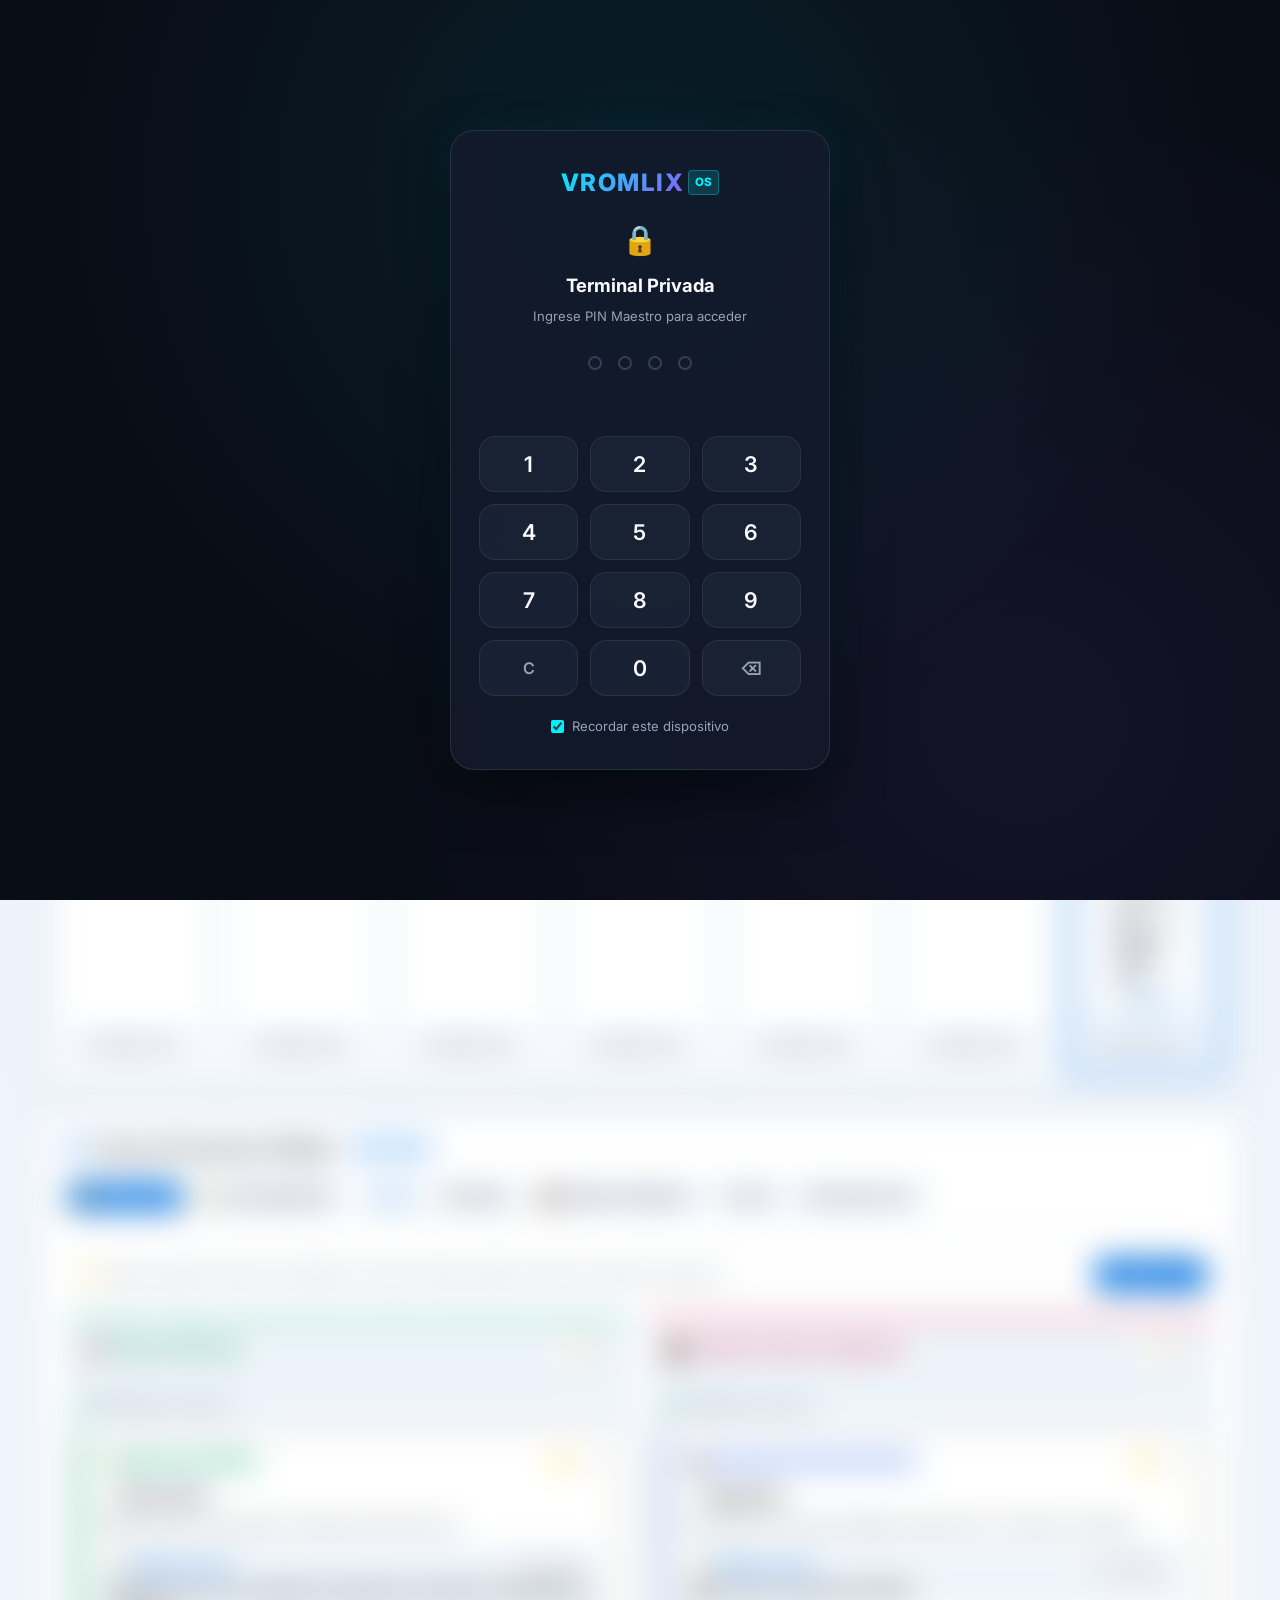
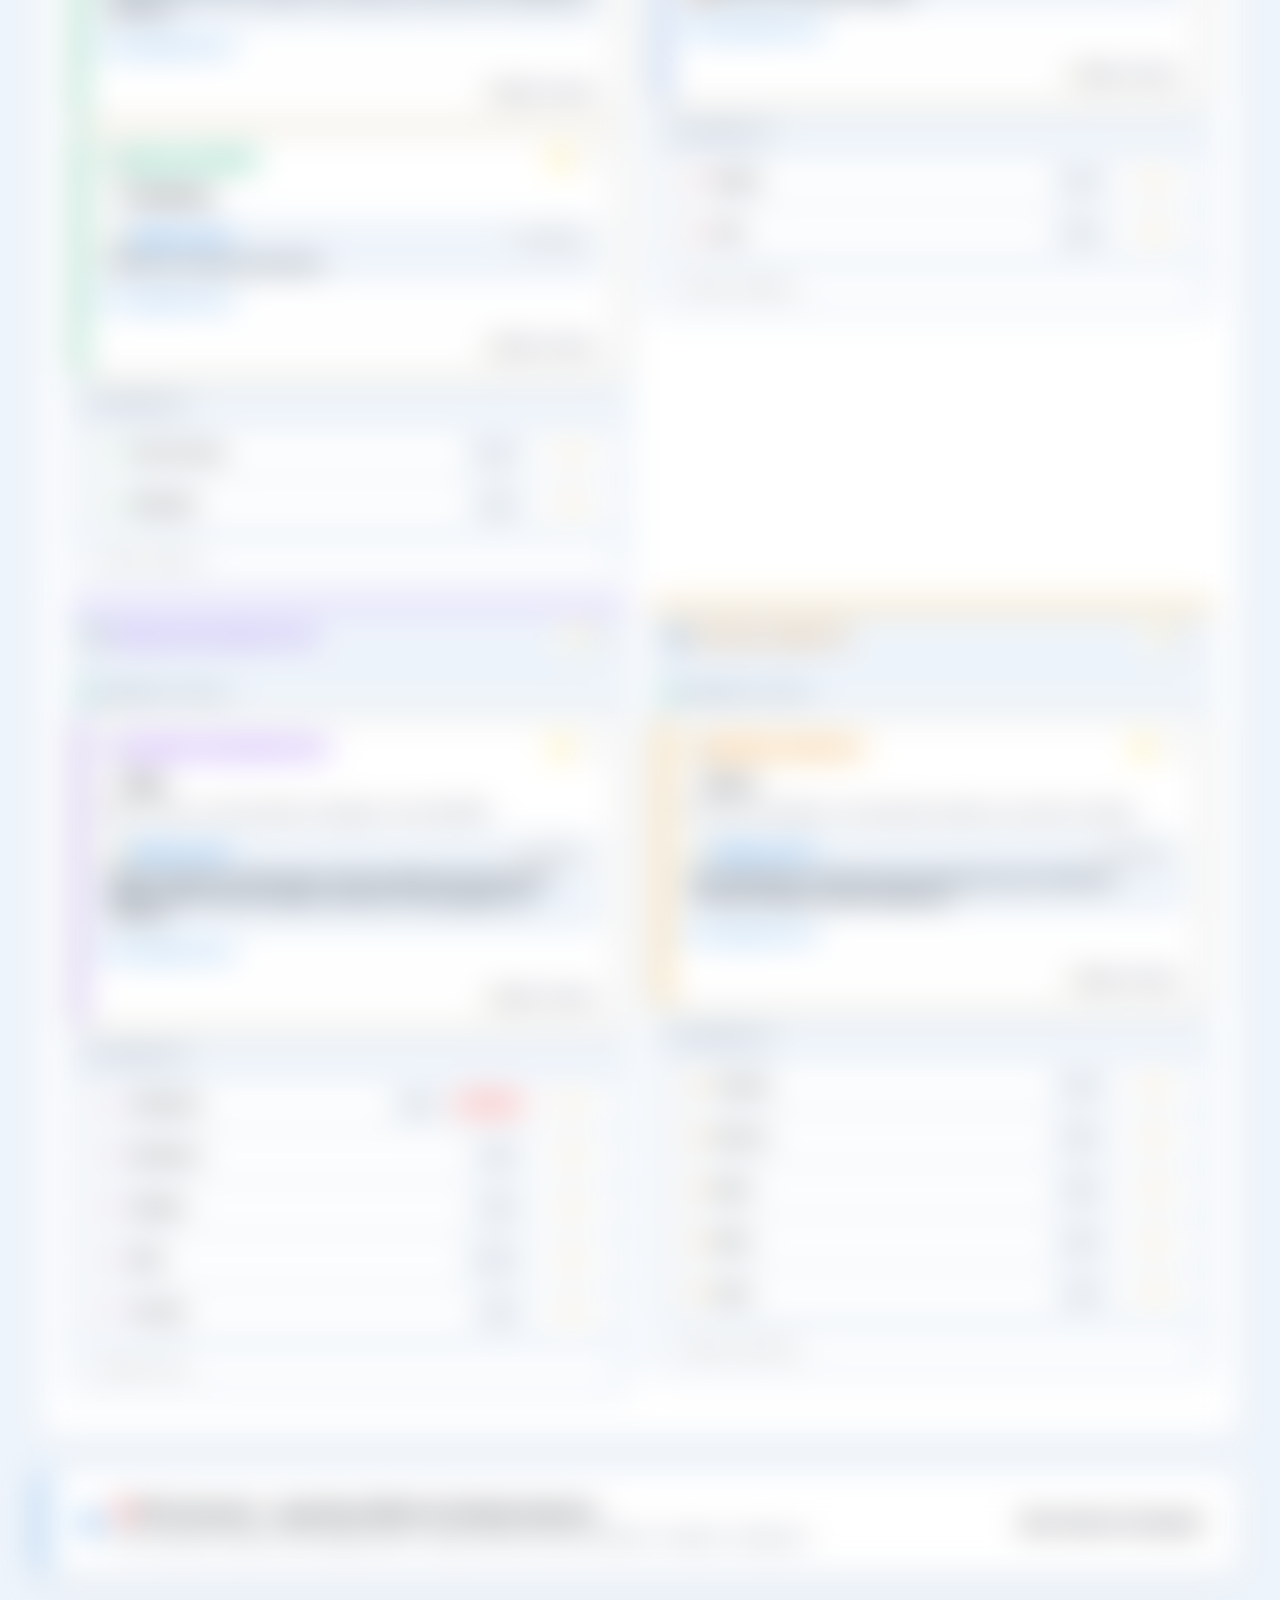
==== commit b1036412: "Auto-sync PWA Update: 2026-11-19 19:34:19" ====
--- a/index.html
+++ b/index.html
@@ -2509,7 +2509,7 @@
                         <div>
                             <h2>Bandeja de YouTube</h2>
                             <p style="font-size: 0.85rem; color: var(--text-muted); margin-top: 2px;">
-                                Corte diario <b>10:00 AM</b> · Respaldo sincronizado en Segundo Cerebro
+                                Respaldo sincronizado en Segundo Cerebro
                             </p>
                         </div>
                     </div>
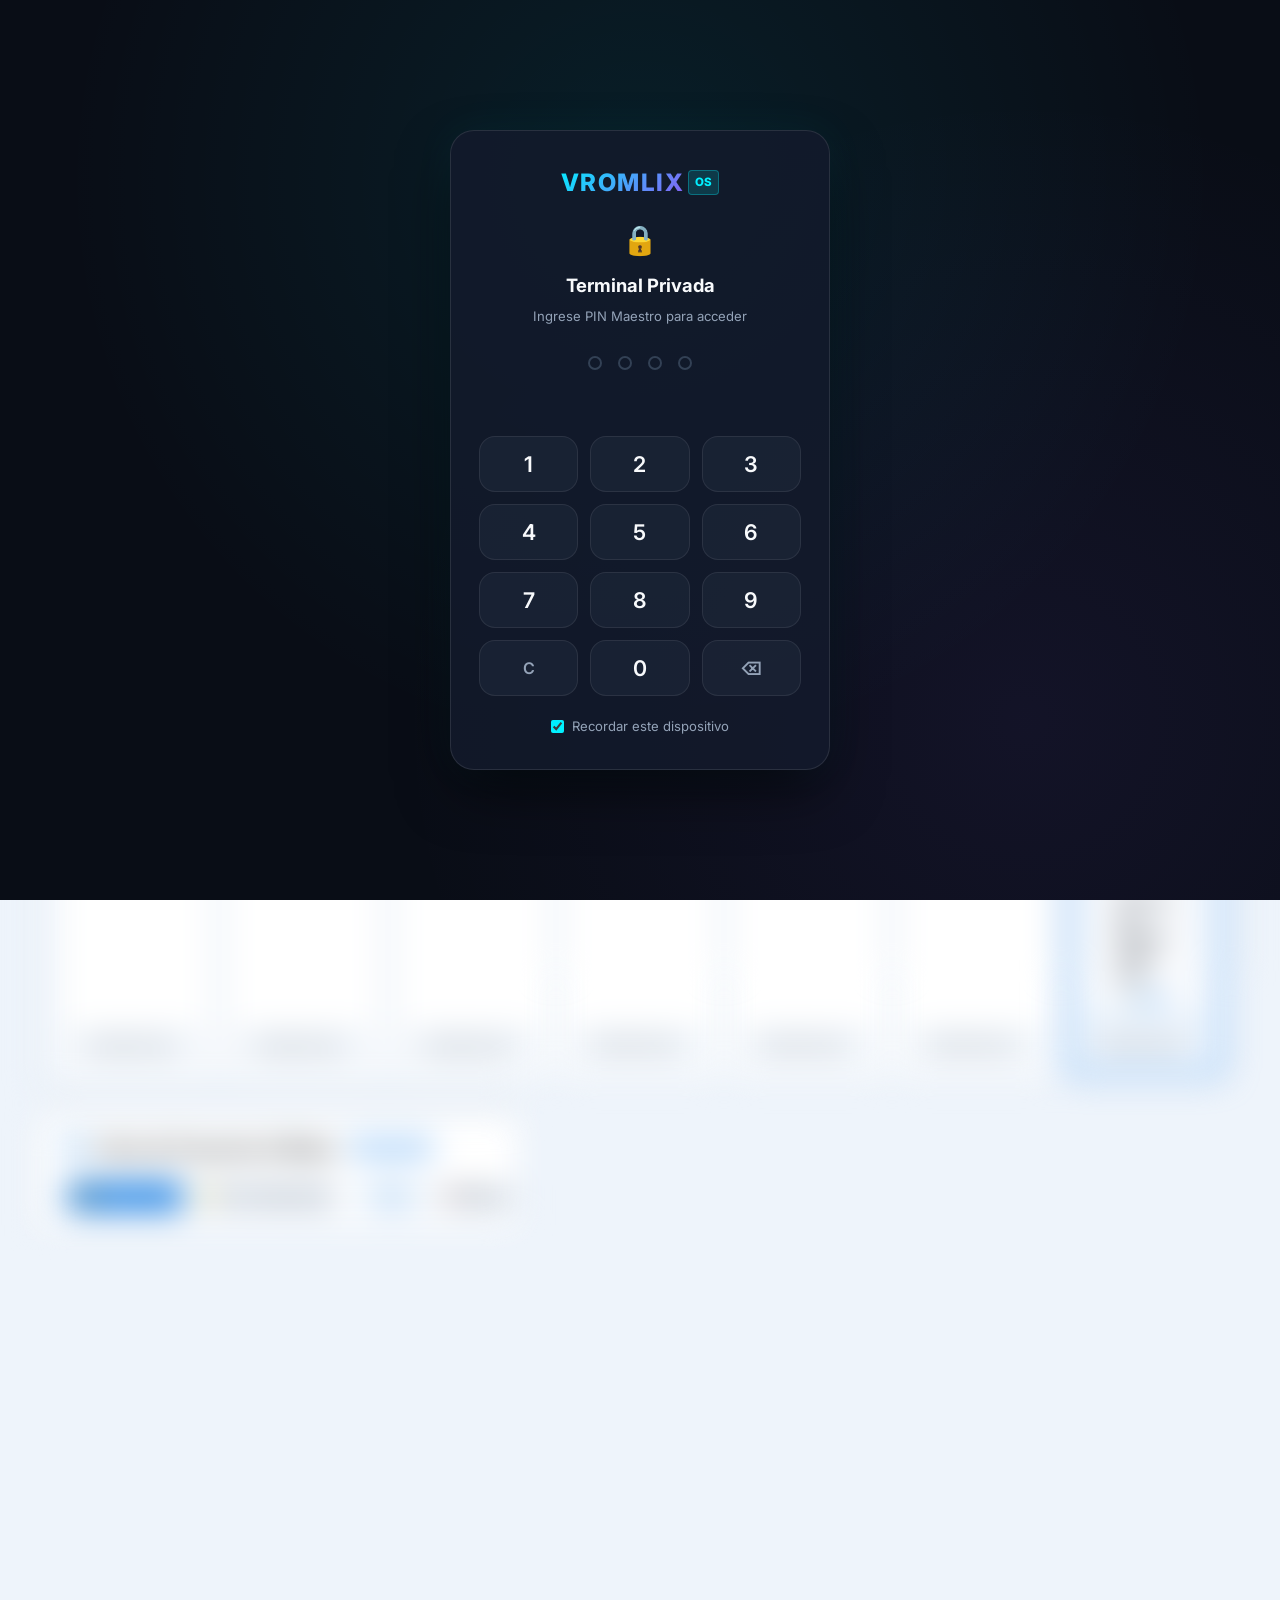
==== commit 05e27623: "Auto-sync PWA Update: 2026-11-19 19:43:03" ====
--- a/index.html
+++ b/index.html
@@ -2554,8 +2554,8 @@
                         <div class="agent-metric-card">
                             <div class="agent-metric-icon">🕙</div>
                             <div class="agent-metric-info">
-                                <span class="agent-metric-val" style="color: #059669; font-size: 1.15rem; font-weight: 700;">10:00 AM</span>
-                                <span class="agent-metric-lbl">Horario Diario (CDMX)</span>
+                                <span class="agent-metric-val" id="yt-metric-last-scan-val" style="color: #059669; font-size: 1.05rem; font-weight: 700;">—</span>
+                                <span class="agent-metric-lbl" id="yt-metric-last-scan-lbl">Último Escaneo</span>
                             </div>
                         </div>
                     </div>
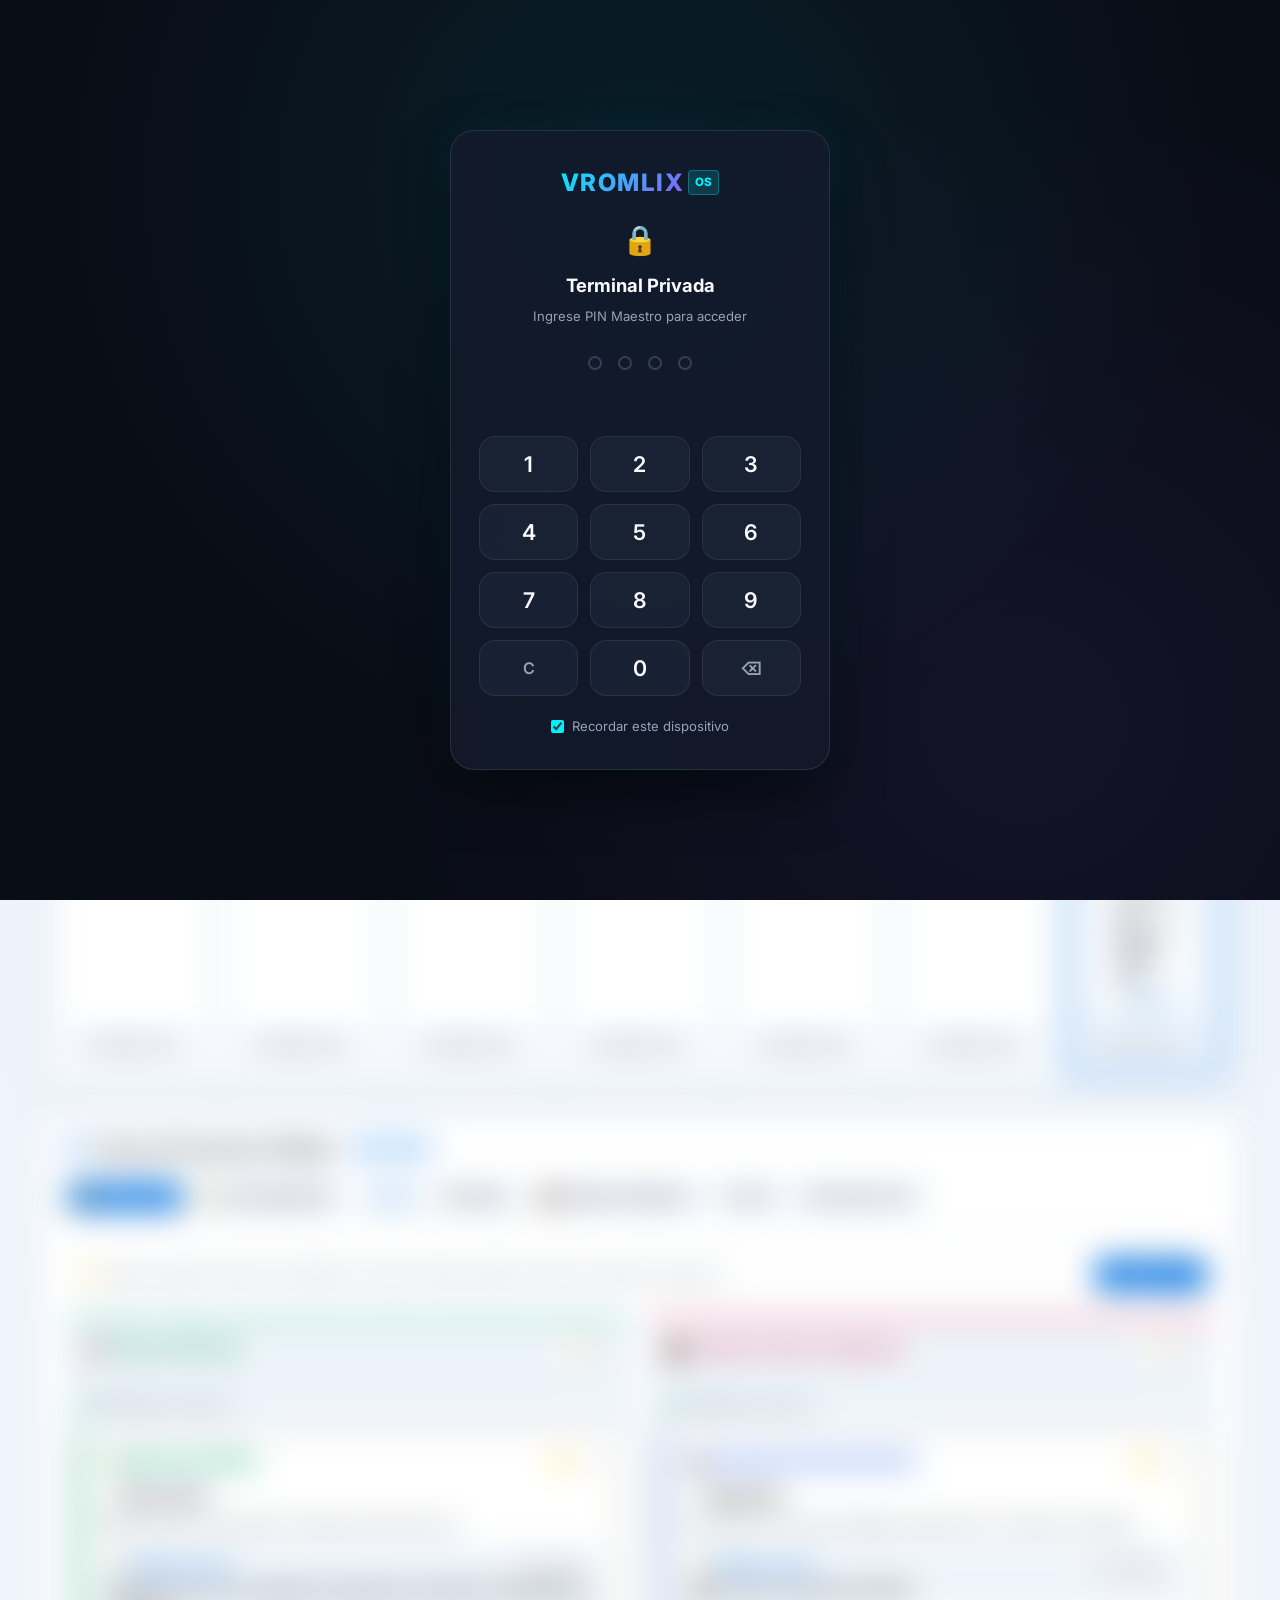
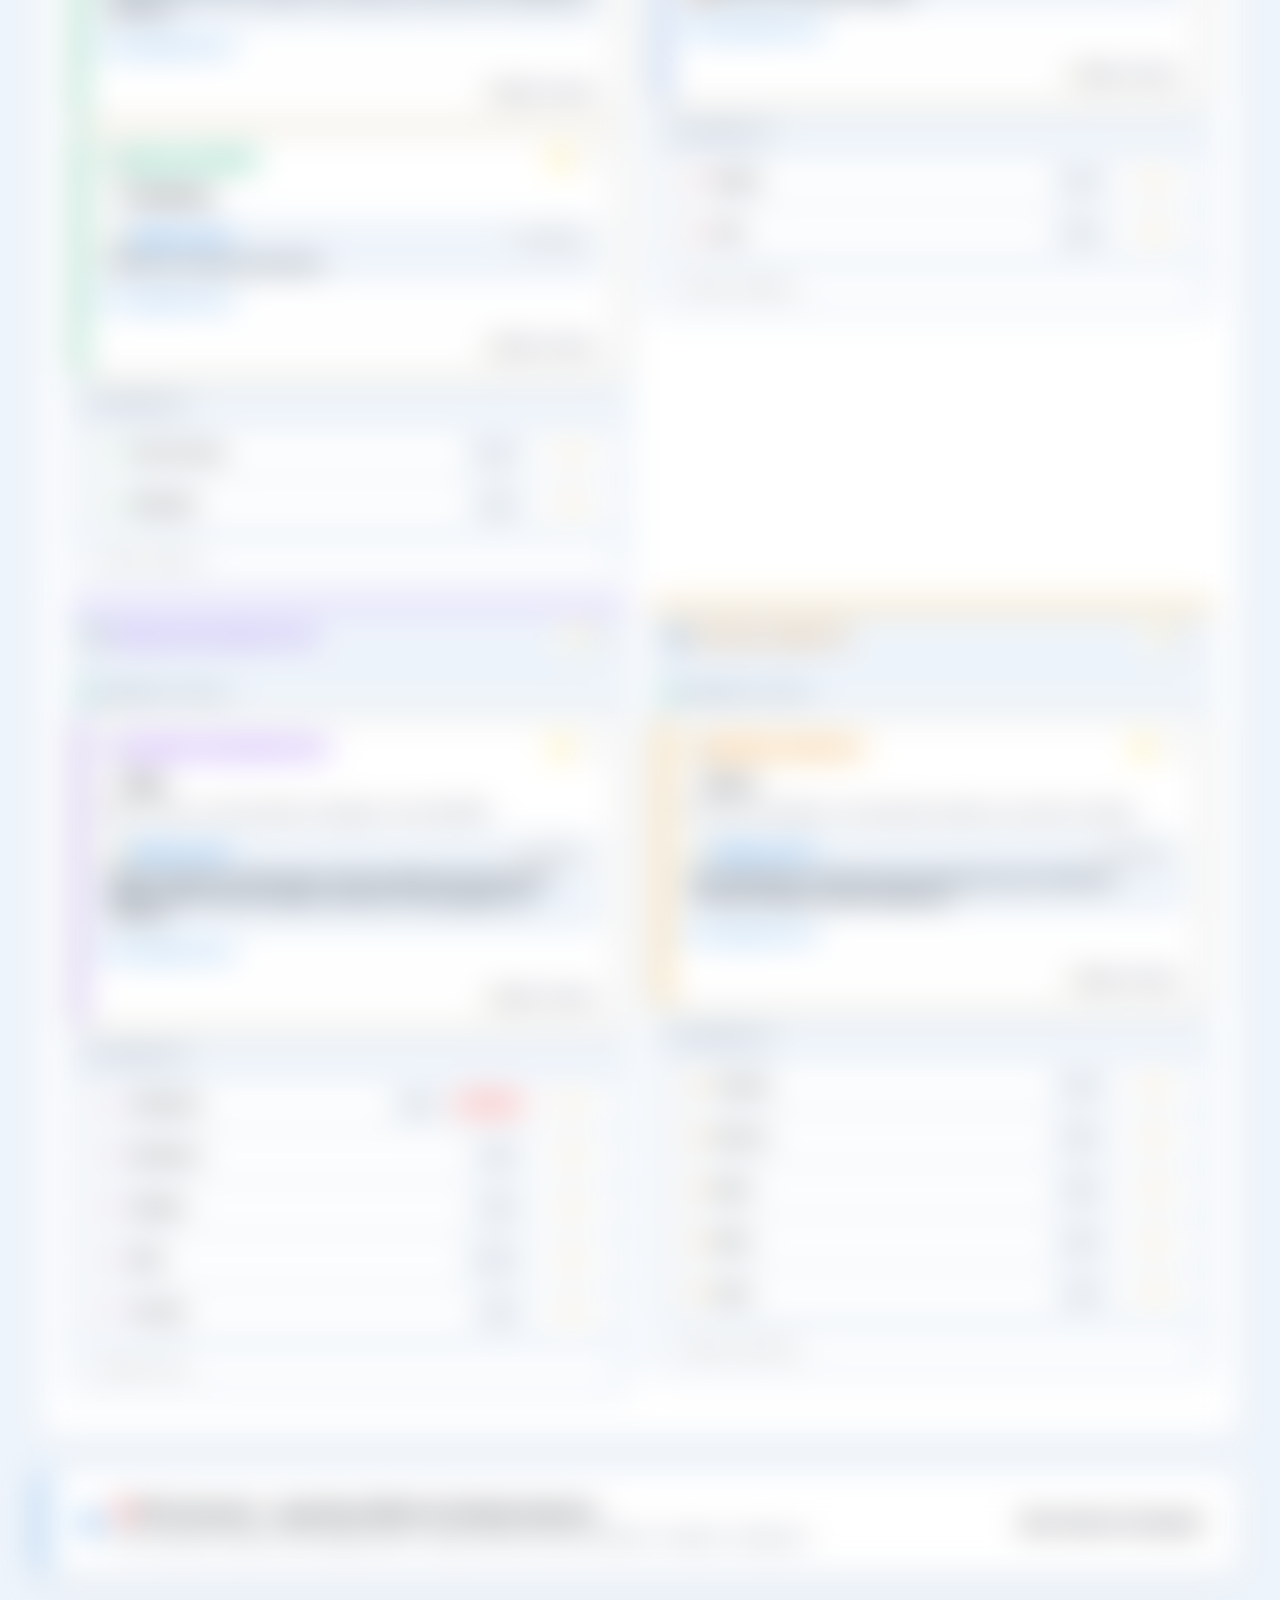
==== commit d867889d: "Auto-sync PWA Update: 2026-11-19 20:51:45" ====
--- a/index.html
+++ b/index.html
@@ -2514,10 +2514,6 @@
                         </div>
                     </div>
                     <div class="header-action-group" style="display: flex; align-items: center; gap: 8px; flex-wrap: wrap;">
-                        <div id="yt-scan-status-pill" class="yt-scan-status-pill" style="display: inline-flex; align-items: center; gap: 6px; font-size: 0.80rem; font-weight: 600; padding: 5px 10px; border-radius: 999px; background: rgba(16, 185, 129, 0.12); color: #10b981; border: 1px solid rgba(16, 185, 129, 0.25);" title="Estado del escaneo de canales">
-                            <span id="yt-scan-status-dot" style="width: 7px; height: 7px; border-radius: 50%; background: #10b981; display: inline-block;"></span>
-                            <span id="yt-scan-status-text">Al día</span>
-                        </div>
                         <a href="/vromlix_yt_watcher.user.js?v=20261103_1415" target="_blank" class="btn-secondary" style="padding: 6px 12px; border-radius: var(--radius-md); font-weight: 600; text-decoration: none; display: flex; align-items: center; gap: 5px; font-size: 0.82rem; border: 1px solid var(--border-color); color: var(--text-secondary);" title="Instalar/Actualizar script en Violentmonkey (v12.0 - Baliza Directa 100% Instantánea)">
                             ⚡ Script v12.0
                         </a>
@@ -2551,11 +2547,14 @@
                                 <span class="agent-metric-lbl">Canales Monitoreados</span>
                             </div>
                         </div>
-                        <div class="agent-metric-card">
+                        <div class="agent-metric-card" id="yt-metric-card-scan-status" style="border-color: rgba(16, 185, 129, 0.30); background: rgba(16, 185, 129, 0.06);" title="Estado y hora real del último escaneo de canales">
                             <div class="agent-metric-icon">🕙</div>
                             <div class="agent-metric-info">
-                                <span class="agent-metric-val" id="yt-metric-last-scan-val" style="color: #059669; font-size: 1.05rem; font-weight: 700;">—</span>
-                                <span class="agent-metric-lbl" id="yt-metric-last-scan-lbl">Último Escaneo</span>
+                                <span class="agent-metric-val" id="yt-metric-last-scan-val" style="color: #10b981; font-size: 1.05rem; font-weight: 700;">—</span>
+                                <span class="agent-metric-lbl" style="display: flex; align-items: center; gap: 6px;">
+                                    <span id="yt-scan-status-dot" style="width: 7px; height: 7px; border-radius: 50%; background: #10b981; display: inline-block; flex-shrink: 0;"></span>
+                                    <span id="yt-metric-last-scan-lbl">Al día · Último Escaneo</span>
+                                </span>
                             </div>
                         </div>
                     </div>
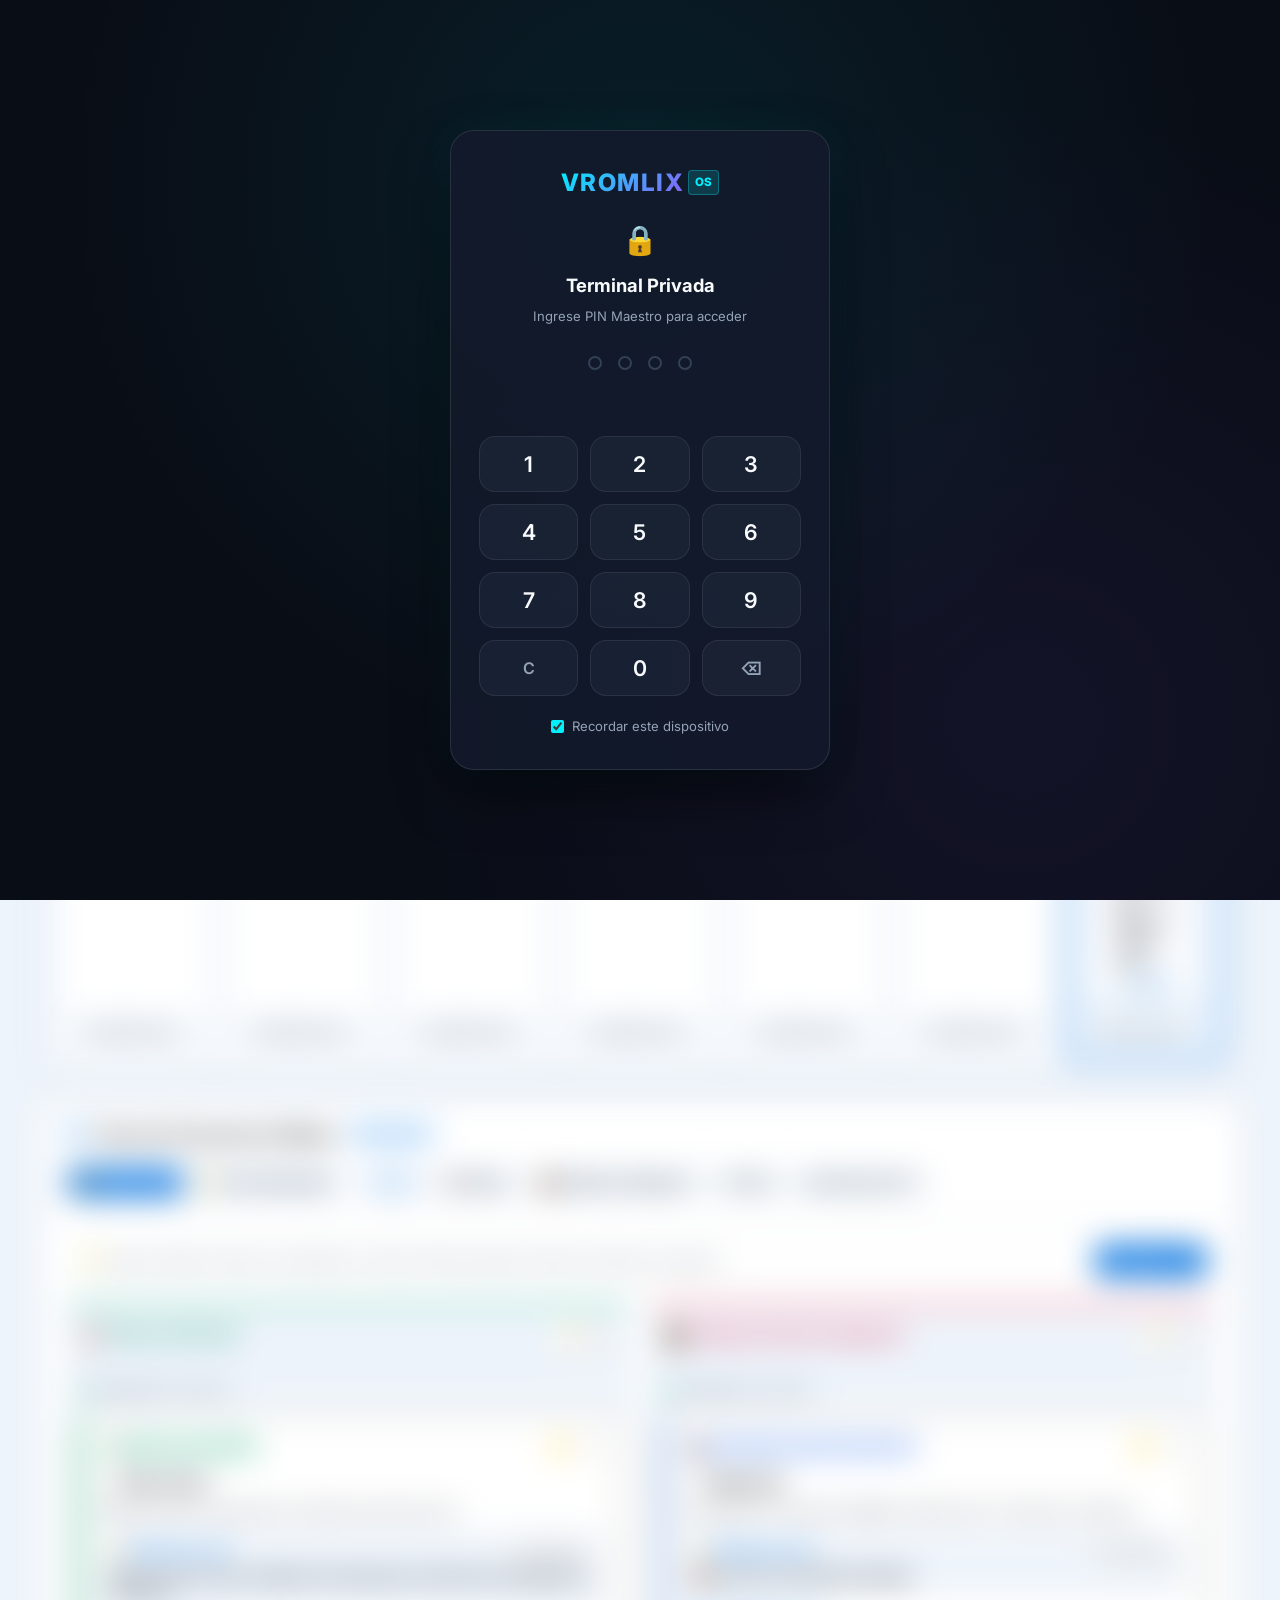
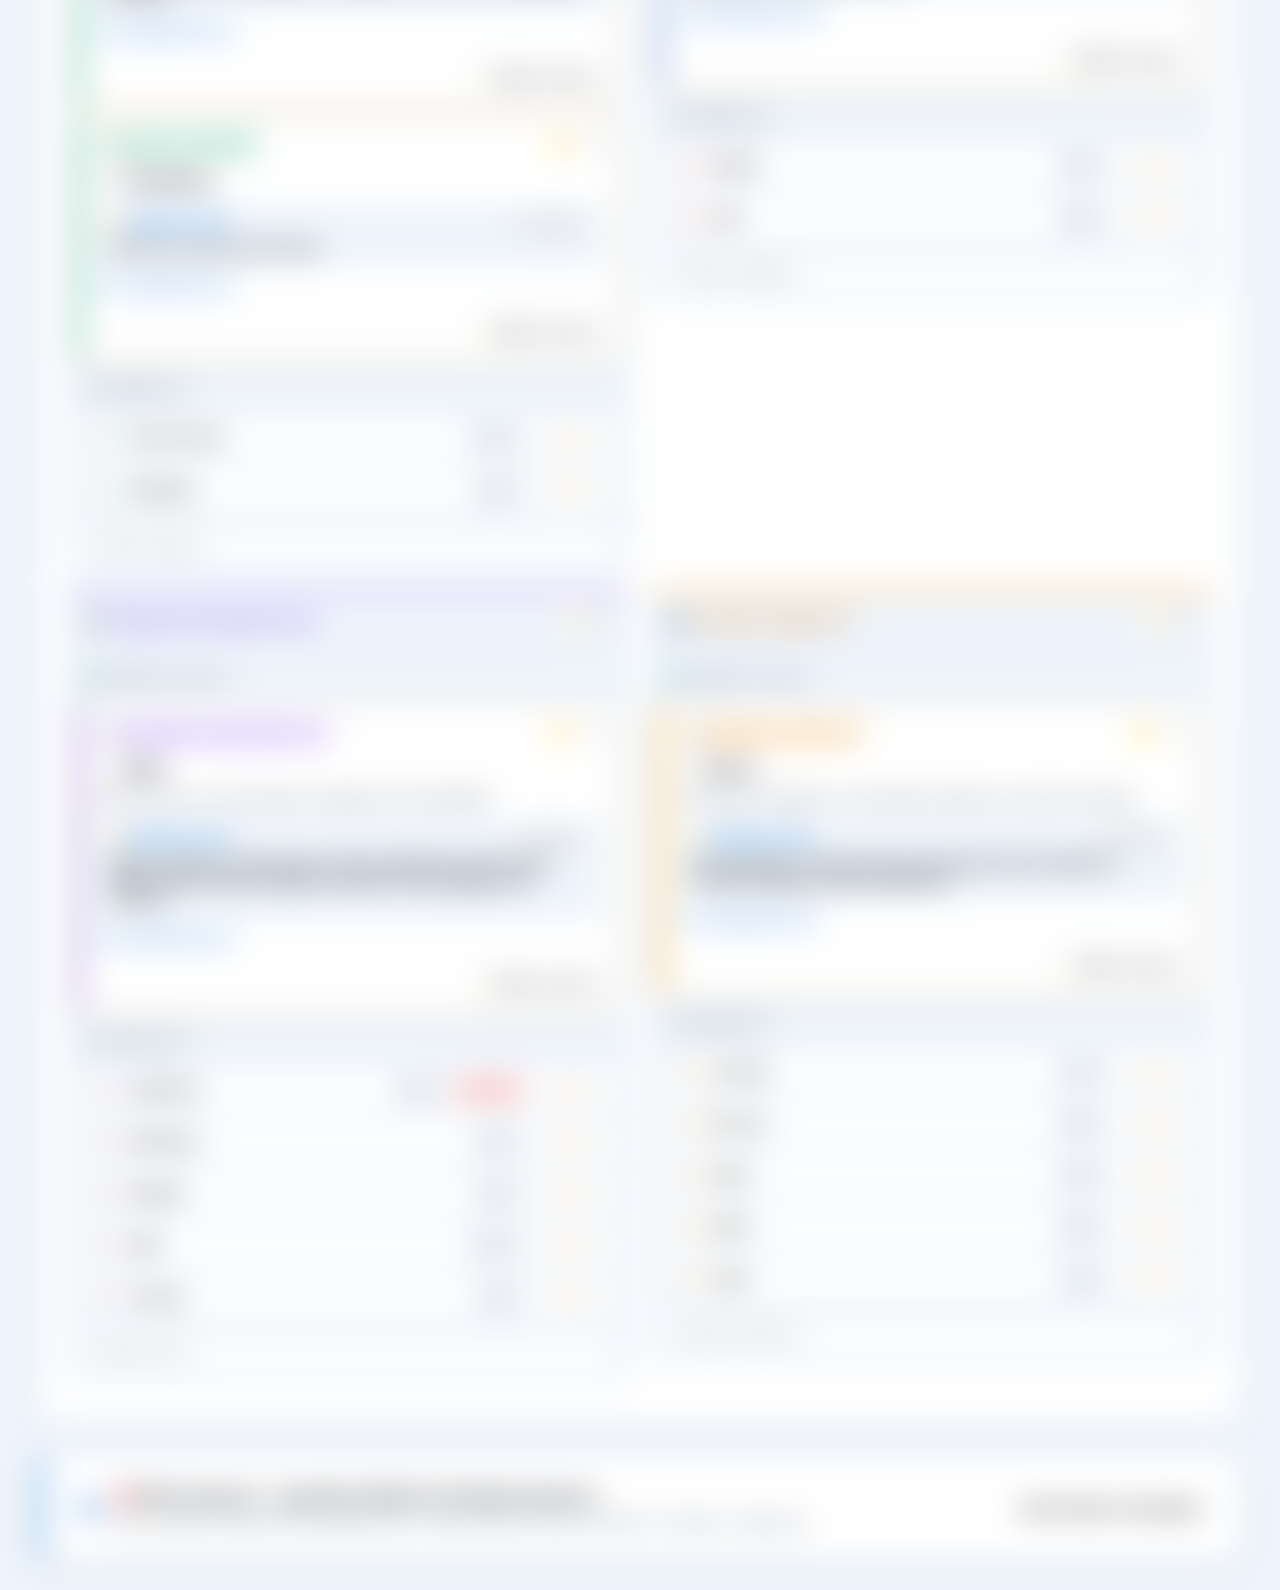
==== commit e46a727a: "Auto-sync PWA Update: 2026-11-21 08:58:41" ====
--- a/index.html
+++ b/index.html
@@ -2584,6 +2584,24 @@
                         </div>
                     </div>
 
+                    <!-- ALERTA DISCRETA DE AUDITORÍA (SOLO VISIBLE SI HAY FALLOS) -->
+                    <div id="yt-audit-alert-banner" style="display: none; margin-bottom: 14px; padding: 12px 16px; border-radius: var(--radius-md); border: 1px solid rgba(245, 158, 11, 0.45); background: rgba(245, 158, 11, 0.08); align-items: flex-start; justify-content: space-between; gap: 14px; flex-wrap: wrap;">
+                        <div style="flex: 1; min-width: 240px;">
+                            <div id="yt-audit-alert-title" style="font-weight: 700; font-size: 0.9rem; color: #f59e0b; margin-bottom: 6px;">
+                                ⚠️ Auditoría del escaneo
+                            </div>
+                            <ul id="yt-audit-alert-list" style="margin: 0; padding-left: 18px; font-size: 0.82rem; color: var(--text-secondary); line-height: 1.45;"></ul>
+                        </div>
+                        <div style="display: flex; align-items: center; gap: 8px; flex-shrink: 0;">
+                            <button id="yt-audit-copy-btn" class="btn-secondary" style="padding: 5px 10px; border-radius: var(--radius-md); font-size: 0.78rem; font-weight: 600; cursor: pointer; border: 1px solid var(--border-color);" title="Copiar reporte para revisarlo en Antigravity">
+                                📋 Copiar
+                            </button>
+                            <button id="yt-audit-dismiss-btn" class="btn-secondary" style="padding: 5px 10px; border-radius: var(--radius-md); font-size: 0.78rem; font-weight: 600; cursor: pointer; border: 1px solid var(--border-color);" title="Ocultar alerta una vez resuelta">
+                                ✓ Descartar
+                            </button>
+                        </div>
+                    </div>
+
                     <!-- LISTA DE FICHAS EJECUTIVAS -->
                     <div id="yt-cards-container">
                         <!-- Inyectado dinámicamente por youtube_view.js -->
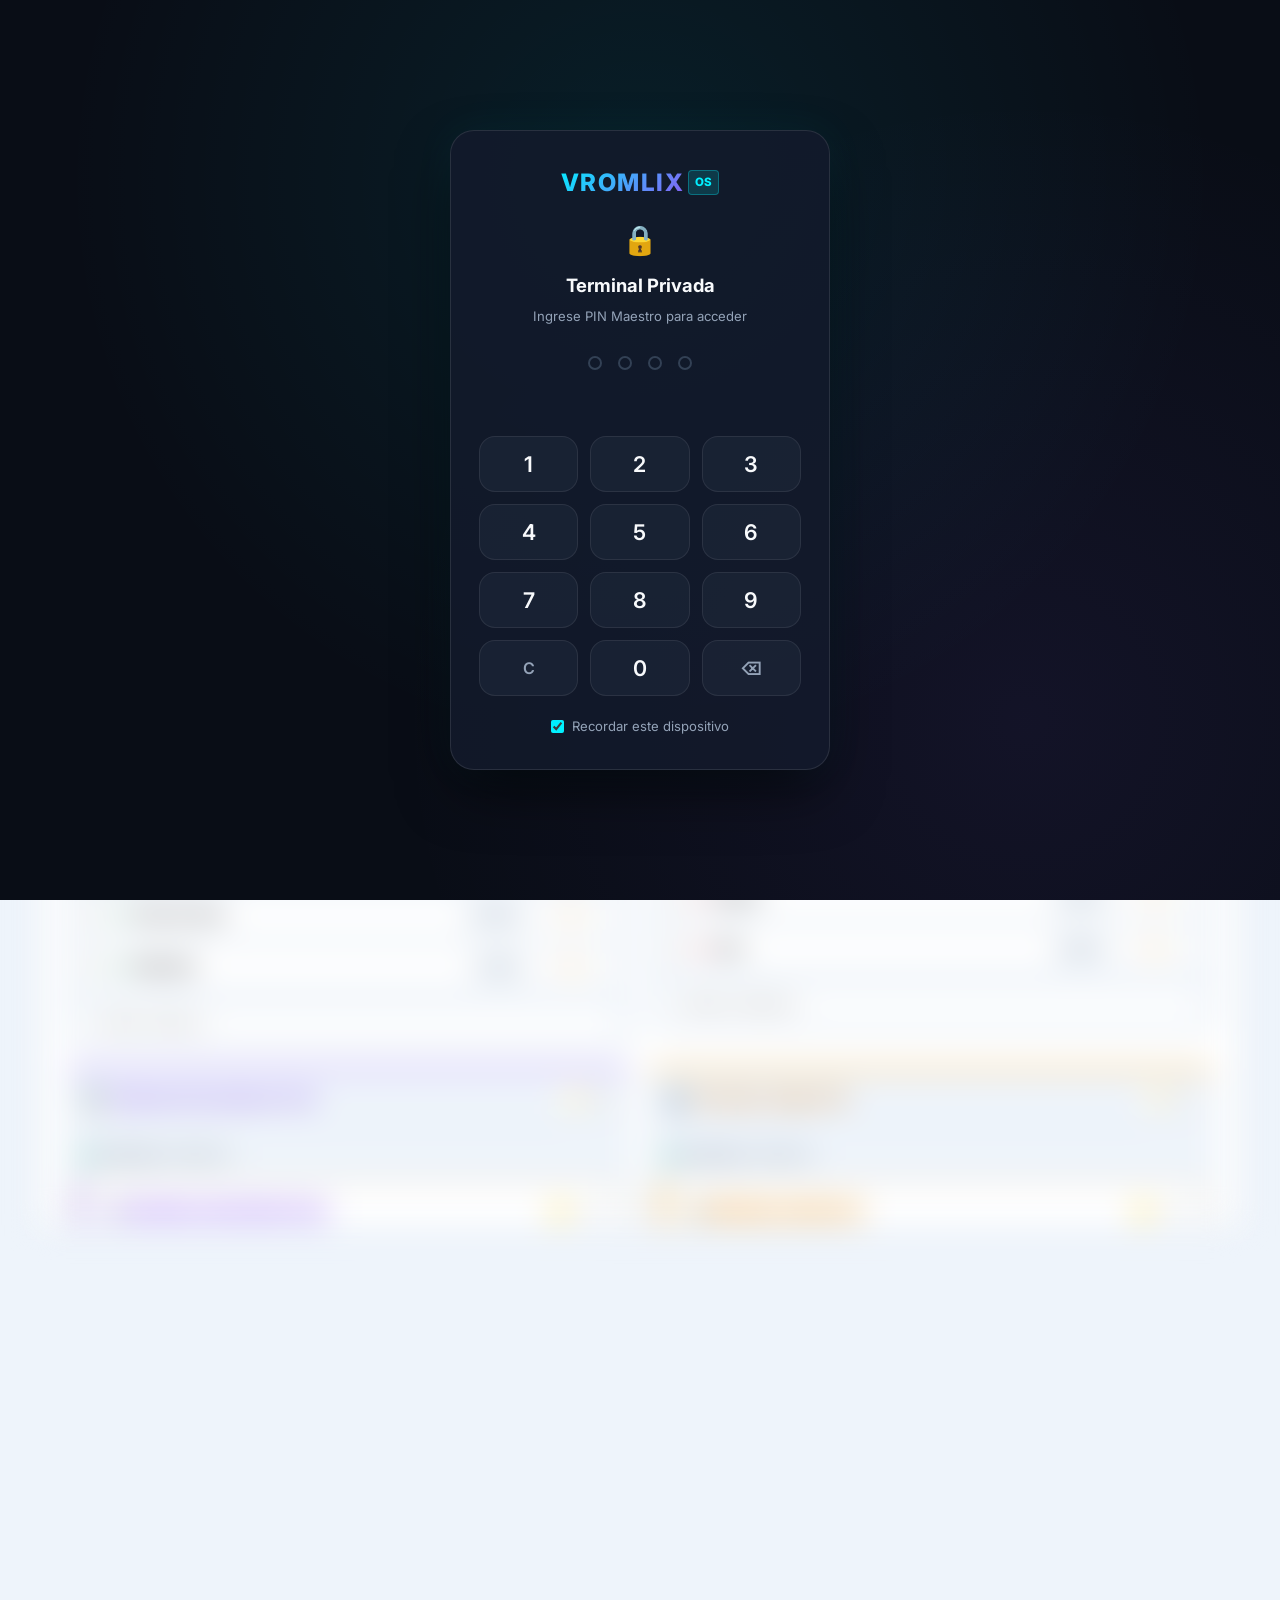
==== commit d934a392: "Auto-sync PWA Update: 2026-11-22 19:49:35" ====
--- a/index.html
+++ b/index.html
@@ -73,7 +73,7 @@
             <div class="nav-macro-cluster">
                 <span class="nav-cluster-label">⚡ Núcleo</span>
                 <div class="nav-cluster-buttons">
-                    <button class="nav-tab-btn active" data-view="view-principal" title="Main - Pizarrón Semanal, Proyectos y Pitch">
+                    <button class="nav-tab-btn active" data-view="view-principal" title="Main - Proyectos, Metas y Pitch">
                         <svg viewBox="0 0 24 24" fill="none" stroke="currentColor" stroke-width="2"><path d="M3 9l9-7 9 7v11a2 2 0 0 1-2 2H5a2 2 0 0 1-2-2z"/><polyline points="9 22 9 12 15 12 15 22"/></svg>
                         <span>Main</span>
                     </button>
@@ -161,8 +161,8 @@
                     </div>
                 </div>
 
-                <!-- PLANIFICADOR SEMANAL -->
-                <section class="weekly-section-full">
+                <!-- PLANIFICADOR SEMANAL (oculto: semana gestionada en Muse) -->
+                <section class="weekly-section-full" style="display: none;">
                     <div class="section-card weekly-planner-card">
                         <div class="card-header weekly-header-row">
                             <div class="header-title-group">
@@ -2772,7 +2772,7 @@
     <script src="auth_gate.js"></script>
     <script src="app.js?v=20261117_2145"></script>
     <script src="agent_ops_view.js?v=20261117_1940"></script>
-    <script src="youtube_view.js?v=20261030_2245"></script>
+    <script src="youtube_view.js?v=20261121_0925"></script>
     <script src="mormon_view.js?v=20261117_1830"></script>
     <script src="conferencia_data.js?v=20261024_1400"></script>
     <script src="conferencia_view.js?v=20261117_1940"></script>
